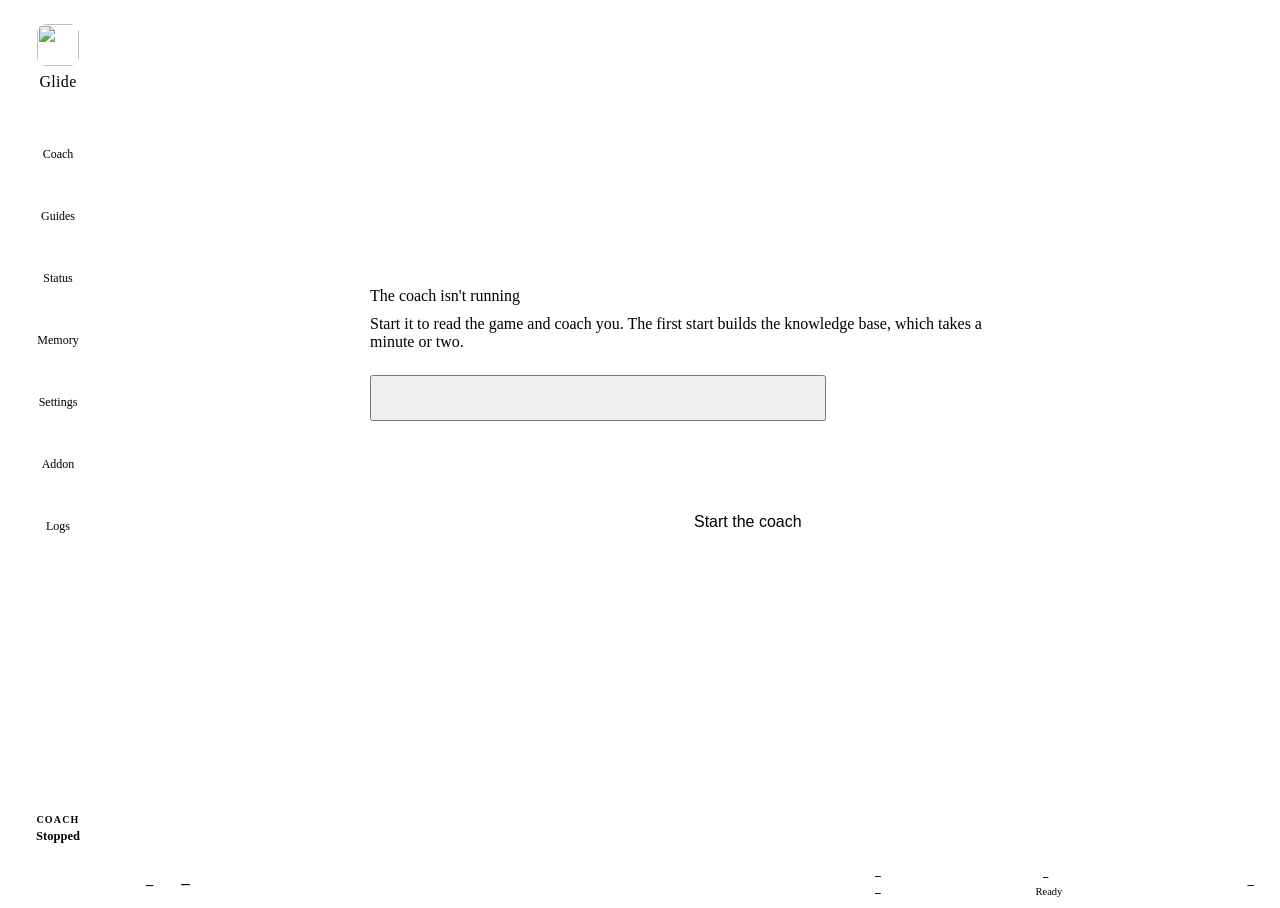
==== desktop/src/renderer/index.html @ b43af73c "Compact statusbar controls and prevent loading overlap - Unify provider labels across model routes, " ====
<!doctype html>
<html lang="en" data-date-native>
<head>
<meta charset="utf-8">
<meta http-equiv="Content-Security-Policy"
      content="default-src 'self'; script-src 'self'; style-src 'self' 'unsafe-inline'; font-src 'self'; img-src 'self' data: glide: http://127.0.0.1:*; connect-src 'self' http://127.0.0.1:*; frame-src http://127.0.0.1:*; media-src blob:">
<title>Glide</title>
<link rel="stylesheet" href="glide.css">
<link rel="stylesheet" href="app.css">
</head>
<body>
<!--ICONS-->
<nav id="rail" aria-label="Glide">
  <div class="brand"><img id="brand-icon" src="icon.png" alt="" width="40" height="40"><span>Glide</span></div>
  <button data-page="coach" class="on"><svg class="icon"><use href="#i-gauge"/></svg><span>Coach</span></button>
  <button data-page="guides"><svg class="icon"><use href="#i-map"/></svg><span>Guides</span></button>
  <button data-page="status"><svg class="icon"><use href="#i-circle-alert"/></svg><span>Status</span><b class="badge" id="status-badge" hidden></b></button>
  <button data-page="memory"><svg class="icon"><use href="#i-brain"/></svg><span>Memory</span></button>
  <button data-page="settings"><svg class="icon"><use href="#i-settings"/></svg><span>Settings</span></button>
  <button data-page="addon"><svg class="icon"><use href="#i-puzzle"/></svg><span>Addon</span></button>
  <button data-page="logs"><svg class="icon"><use href="#i-scroll-text"/></svg><span>Logs</span></button>
  <div class="grow"></div>
  <div class="engine" id="engine">
    <span class="eng-cap">Coach</span>
    <div class="eng-state"><span id="eng-state">Stopped</span></div>
    <div class="eng-btns">
      <button id="eng-start" title="Start the coach" aria-label="Start the coach"><svg class="icon"><use href="#i-play"/></svg></button>
      <button id="eng-stop" title="Stop the coach" aria-label="Stop the coach"><svg class="icon"><use href="#i-square"/></svg></button>
      <button id="eng-restart" title="Restart the coach (applies saved settings)" aria-label="Restart the coach"><svg class="icon"><use href="#i-rotate-cw"/></svg></button>
    </div>
    <button id="app-ver" class="ver" title="What's new in Glide"></button>
  </div>
</nav>

<main>
  <section id="page-coach" class="page on">
    <iframe id="dash" title="Coach console" allow="autoplay"></iframe>
    <div id="dash-empty" class="empty-state">
      <h1 id="empty-title">The coach isn't running</h1>
      <p id="empty-text">Start it to read the game and coach you. The first start builds the knowledge base, which takes a minute or two.</p>
      <button id="empty-start" class="btn primary big"><svg class="icon"><use href="#i-play"/></svg>Start the coach</button>
      <pre id="empty-log" class="log mini" aria-label="Recent log"></pre>
    </div>
  </section>

  <section id="page-status" class="page">
    <header class="pagehead">
      <div><h1>Status</h1><p id="status-sum" class="lede">Checking…</p></div>
      <div class="grow"></div>
      <button id="reread" class="btn primary"><svg class="icon"><use href="#i-refresh-cw"/></svg>Re-read game data</button>
      <button id="reread-force" class="btn" title="Re-extract maps and rebuild both databases even if they look current">Rebuild everything</button>
    </header>
    <div class="status-body">
      <div id="status-plate"></div>
      <div id="refresh-card" class="refresh" hidden></div>
      <div id="checks"></div>
      <p class="fine">Re-reading takes the map images, zone borders and flight paths from your WoW install, merges your new recordings into the quest database, and rebuilds the knowledge base. The coach keeps running meanwhile and switches over when it's done.</p>
    </div>
  </section>

  <section id="page-memory" class="page">
    <header class="pagehead">
      <div><h1>Memory</h1><p class="lede">What the coach has learned about you and keeps between sessions. It's stored on this PC, outside the app, so it survives updates and reinstalls.</p></div>
      <label class="set-search"><svg class="icon" aria-hidden="true"><use href="#i-search"/></svg><input type="search" id="mem-search" placeholder="Search memories" aria-label="Search memories" autocomplete="off" spellcheck="false"><kbd>Ctrl+F</kbd></label>
      <div class="grow"></div>
      <label class="switch" title="Every so often the coach reviews your recent questions and feedback and updates its notes"><input type="checkbox" id="mem-learning"><span class="track"></span><span class="state">Learn from our sessions</span></label>
      <button id="mem-reflect" class="btn"><svg class="icon"><use href="#i-sparkles"/></svg>Reflect now</button>
    </header>
    <div class="memory-body">
      <form id="mem-add" class="mem-add">
        <input id="mem-text" class="grow" placeholder="Tell the coach something to remember, like: I prefer short callouts" aria-label="Something to remember" autocomplete="off">
        <select id="mem-kind" aria-label="Kind"><option value="">Kind: automatic</option><option value="preference">Preference</option><option value="request">Standing request</option><option value="goal">Goal</option><option value="feedback">Correction</option><option value="fact">About me</option></select>
        <button class="btn primary" type="submit"><svg class="icon"><use href="#i-plus"/></svg>Remember</button>
      </form>
      <div id="mem-notes"></div>
      <div id="mem-chars"></div>
      <div class="sgroup reminders-block">
        <h2>Reminders</h2>
        <p>Things to do later: the coach says each one when its moment comes (near a vendor, in a place, at a level, after some minutes). Say "remind me to…" while playing, or add one here.</p>
        <div class="fields" id="rem-list"></div>
        <form id="rem-add" class="mem-add"><input id="rem-text" class="grow" placeholder="Remind me to buy 20 Ice Cold Milk" aria-label="New reminder" autocomplete="off"><button class="btn" type="submit"><svg class="icon"><use href="#i-bell"/></svg>Add reminder</button></form>
      </div>
    </div>
  </section>

  <section id="page-settings" class="page">
    <header class="pagehead">
      <div><h1>Settings</h1><p class="lede">Changes marked <svg class="icon inline" aria-label="restart"><use href="#i-rotate-cw"/></svg> apply when the coach restarts.</p></div>
      <label class="set-search"><svg class="icon" aria-hidden="true"><use href="#i-search"/></svg><input type="search" id="set-search" placeholder="Search all settings" aria-label="Search all settings" autocomplete="off" spellcheck="false"><kbd id="set-search-key">Ctrl+F</kbd></label>
      <div class="grow"></div>
      <span id="set-dirty" class="dirty"></span>
      <button id="set-revert" class="btn ghost">Revert</button>
      <button id="set-save" class="btn">Save</button>
      <button id="set-save-restart" class="btn primary">Save and restart coach</button>
    </header>
    <div class="settings">
      <aside id="set-tabs" aria-label="Settings sections"></aside>
      <div id="set-body"></div>
    </div>
  </section>

  <section id="page-addon" class="page">
    <header class="pagehead"><div><h1>Addon and game</h1><p class="lede">Where WoW is installed, and the Glide addon that sends the game to the coach.</p></div></header>
    <div class="addon-body">
      <div class="addon-hero" id="addon-hero"></div>
      <div class="block">
        <h2>World of Warcraft folder</h2>
        <p class="help">The client folder for the version you play, such as <code>…\World of Warcraft\_classic_beta_</code>. The addon goes in its <code>Interface\AddOns</code>; the coach reads your recordings from <code>WTF</code> and the quest cache from <code>Cache\WDB</code>.</p>
        <div class="row"><input id="wow-dir" class="grow" spellcheck="false" placeholder="Not set" aria-label="WoW folder">
          <button id="wow-browse" class="btn"><svg class="icon"><use href="#i-folder-open"/></svg>Browse</button><button id="wow-detect" class="btn"><svg class="icon"><use href="#i-search"/></svg>Find it</button></div>
        <div id="wow-found" class="found"></div>
        <div id="wow-msg" class="note-line"></div>
      </div>
      <div class="block">
        <h2>Glide addon</h2>
        <dl class="facts" id="addon-table"></dl>
        <div class="row"><button id="addon-install" class="btn primary"><svg class="icon"><use href="#i-download"/></svg>Install addon</button>
          <button id="addon-open" class="btn"><svg class="icon"><use href="#i-folder-open"/></svg>Open AddOns folder</button></div>
        <div id="addon-msg" class="note-line"></div>
        <p class="help">After installing or updating, restart WoW completely; /reload doesn't load new addon files. Your addon settings and recordings are kept: they live in WTF\…\SavedVariables.</p>
      </div>
      <div class="block">
        <h2>Add a RestedXP guide</h2>
        <p class="help">Choose the guide file you downloaded from RestedXP, or paste its string, and you don't have to stop playing to import it. Glide decrypts it now: the coach learns the route right away, and at your next login the Glide addon loads the decrypted guides into RestedXP, so you never open its import window. It works for the Battle.net account that plays RestedXP on this PC.</p>
        <textarea id="rxp-string" rows="4" spellcheck="false" autocomplete="off" placeholder="Paste your RestedXP guide string, or drop the downloaded file here" aria-label="RestedXP guide string"></textarea>
        <div class="row"><button id="rxp-file" class="btn primary"><svg class="icon"><use href="#i-folder-open"/></svg>Choose file</button>
          <button id="rxp-add" class="btn"><svg class="icon"><use href="#i-plus"/></svg>Add pasted string</button>
          <input id="rxp-file-input" type="file" hidden></div>
        <div id="rxp-msg" class="note-line" aria-live="polite"></div>
        <ul id="rxp-list" class="rxp-list"></ul>
      </div>
    </div>
  </section>

  <section id="page-guides" class="page">
    <h1 class="sr-only">Guides</h1>
    <div class="rxpb-toolbar" role="toolbar" aria-label="Guide and character">
      <select id="rxpb-group" aria-label="Guide group"></select>
      <select id="rxpb-guide" aria-label="Guide"></select>
      <input id="rxpb-search" type="search" placeholder="Filter guides…" aria-label="Filter guides" spellcheck="false">
      <div class="rxpb-char">
        <button type="button" class="rxpb-chip" id="rxpb-char-btn" aria-haspopup="dialog" aria-expanded="false" aria-controls="rxpb-char-pop"
          title="Whose steps to show: RestedXP's own step numbers when one race and class are picked"><span>Character</span> <b id="rxpb-char-label">Everyone</b></button>
        <div class="rxpb-pop" id="rxpb-char-pop" role="dialog" aria-label="Character and RestedXP settings" hidden>
          <div class="rxpb-pop-row">
            <select id="rxpb-race" aria-label="Race filter">
              <option value="">All Races</option>
              <optgroup label="Alliance">
                <option value="Human">Human</option>
                <option value="Dwarf">Dwarf</option>
                <option value="NightElf">Night Elf</option>
                <option value="Gnome">Gnome</option>
                <option value="Skyborne@Alliance">Skyborne</option>
              </optgroup>
              <optgroup label="Horde">
                <option value="Orc">Orc</option>
                <option value="Undead">Undead</option>
                <option value="Tauren">Tauren</option>
                <option value="Troll">Troll</option>
                <option value="Skyborne@Horde">Skyborne</option>
              </optgroup>
            </select>
            <select id="rxpb-class" aria-label="Class filter">
              <option value="">All Classes</option>
              <option value="WARRIOR">Warrior</option>
              <option value="PALADIN">Paladin</option>
              <option value="HUNTER">Hunter</option>
              <option value="ROGUE">Rogue</option>
              <option value="PRIEST">Priest</option>
              <option value="SHAMAN">Shaman</option>
              <option value="MAGE">Mage</option>
              <option value="WARLOCK">Warlock</option>
              <option value="DRUID">Druid</option>
            </select>
          </div>
          <label class="rxpb-chk-pill"><input type="checkbox" id="rxpb-ssf" checked><span>Solo self-found</span></label>
          <label class="rxpb-chk-pill"><input type="checkbox" id="rxpb-grp" checked><span>Group quests</span></label>
          <label class="rxpb-chk-pill"><input type="checkbox" id="rxpb-hc"><span>Hardcore</span></label>
          <label class="rxpb-chk-pill" title="Also list other characters' steps, dimmed and unnumbered"><input type="checkbox" id="rxpb-allcond"><span>Show all &lt;&lt;</span></label>
          <p class="rxpb-pop-note" id="rxpb-char-note"></p>
        </div>
      </div>
      <span class="grow"></span>
      <label class="rxpb-chk-pill" title="Keep the current step in the middle of the map"><input type="checkbox" id="rxpb-follow"><span>Follow step</span></label>
      <label class="rxpb-chk-pill" title="Show the pins of the steps before the current one"><input type="checkbox" id="rxpb-showdone"><span>Done steps</span></label>
      <label class="rxpb-chk-pill" title="Walk reads each step aloud, and the way to the next, with the coach's voice (Settings &gt; Voice), and goes on when it has finished"><input type="checkbox" id="rxpb-narrate"><span>Narrate</span></label>
    </div>
    <div class="empty-state rxpb-empty-page" id="rxpb-empty" hidden>
      <h1>No guides yet</h1>
      <p>RestedXP's free guides show here once RestedXP is installed in your WoW folder, and guides you buy show once you add them on the Addon page.</p>
      <button id="rxpb-to-addon" class="btn primary big"><svg class="icon"><use href="#i-puzzle"/></svg>Go to the Addon page</button>
    </div>
    <div class="rxpb-workspace" id="rxpb-block">
      <div class="rxpb-map-col">
        <div class="rxpb-zones" id="rxpb-zones" role="tablist" aria-label="Guide zones"></div>
        <div class="rxpb-map-box">
          <div class="rxpb-map-stage" id="rxpb-map-stage">
            <div class="rxpb-map-layer" id="rxpb-map-layer">
              <img id="rxpb-map-img" alt="" draggable="false">
              <svg id="rxpb-map-svg" viewBox="0 0 1002 668" preserveAspectRatio="none"></svg>
            </div>
            <div class="rxpb-arrow-hud" id="rxpb-arrow-hud" hidden></div>
            <div class="rxpb-map-tools" role="toolbar" aria-label="Map view">
              <button type="button" class="rxpb-mt" id="rxpb-zoom-in" title="Zoom in (scroll wheel, +)" aria-label="Zoom in">+</button>
              <button type="button" class="rxpb-mt" id="rxpb-zoom-out" title="Zoom out (scroll wheel, -)" aria-label="Zoom out">&minus;</button>
              <button type="button" class="rxpb-mt" id="rxpb-zoom-reset" title="Whole zone (double-click the map, 0)" aria-label="Show the whole zone">&#x2922;</button>
            </div>
            <div class="rxpb-hovercard" id="rxpb-hovercard" role="tooltip" hidden></div>
            <div class="rxpb-inspector" id="rxpb-inspector" hidden></div>
          </div>
        </div>
        <div class="rxpb-timeline">
          <button type="button" id="rxpb-prev" class="btn rxpb-tl-btn" title="Previous step (Left)" aria-label="Previous step">◀</button>
          <button type="button" id="rxpb-play" class="btn primary rxpb-tl-play" title="Walk the route (Space)"><svg class="icon" aria-hidden="true"><use href="#i-play"/></svg> Walk</button>
          <button type="button" id="rxpb-next" class="btn rxpb-tl-btn" title="Next step (Right)" aria-label="Next step">▶</button>
          <select id="rxpb-speed" aria-label="Walkthrough speed" title="Walkthrough speed">
            <option value="2200">0.75×</option>
            <option value="1500" selected>1×</option>
            <option value="850">2×</option>
            <option value="450">4×</option>
          </select>
          <div class="rxpb-scrub-wrap">
            <div class="rxpb-tl-ticks" id="rxpb-tl-ticks" aria-label="Accepts, turn-ins, objectives, flights, hearths, deathskips, zone changes and dangerous stretches along the route"></div>
            <div class="rxpb-tl-bubble" id="rxpb-tl-bubble" aria-live="polite" hidden></div>
            <input type="range" id="rxpb-scrub" min="0" max="0" value="0" aria-label="Step timeline">
          </div>
          <span class="rxpb-tl-pos" id="rxpb-tl-pos" aria-live="polite">Step 1</span>
          <span class="rxpb-tl-eta" id="rxpb-tl-eta" hidden></span>
          <button type="button" id="rxpb-live" class="btn rxpb-live" hidden></button>
        </div>
      </div>

      <div class="rxpb-window" aria-label="RestedXP guide window">
        <header class="rxpb-win-hdr">
          <div class="rxpb-win-titles">
            <span class="rxpb-win-sub" id="rxpb-win-sub">RestedXP</span>
            <b class="rxpb-win-title" id="rxpb-win-title">Select a guide</b>
          </div>
          <input id="rxpb-step-search" type="search" placeholder="Search steps…" aria-label="Search steps, quests, NPCs" spellcheck="false">
          <button type="button" class="btn rxpb-next-guide" id="rxpb-next-guide" hidden></button>
        </header>
        <div class="rxpb-prep" id="rxpb-prep" role="region" aria-label="Before you start: what to buy and take from the bank" hidden></div>
        <div class="rxpb-chainbar" id="rxpb-chainbar" role="region" aria-label="Quest chain" aria-live="polite" hidden></div>
        <ol class="rxpb-step-list" id="rxpb-step-list" role="listbox" aria-label="Guide steps"></ol>
      </div>
    </div>
  </section>

  <section id="page-whatsnew" class="page">
    <header class="pagehead">
      <div><h1>What's new</h1><p class="lede" id="wn-lede"></p></div>
      <div class="grow"></div>
      <span id="wn-upd" class="dirty"></span>
      <button id="wn-check" class="btn">Check for updates</button>
    </header>
    <div id="wn-list" class="wn-list"></div>
  </section>
  <section id="page-logs" class="page">
    <header class="pagehead"><div><h1>Logs</h1><p class="lede">What the coach and its background jobs are doing.</p></div><div class="grow"></div>
      <input id="log-filter" placeholder="Filter text or model" spellcheck="false" aria-label="Filter log text or attribution">
      <label class="switch"><input type="checkbox" id="log-follow" checked><span class="track"></span><span class="state">Follow</span></label>
      <button id="log-copy" class="btn"><svg class="icon"><use href="#i-copy"/></svg>Copy</button>
      <button id="log-folder" class="btn"><svg class="icon"><use href="#i-folder-open"/></svg>Session logs</button>
      <button id="log-files" class="btn" title="This log on disk, a file per day (the last 7 days)"><svg class="icon"><use href="#i-scroll-text"/></svg>Log files</button></header>
    <div class="log-legend" aria-label="Log attribution legend">
      <span><span class="log-category log-ai">AI</span>AI model</span>
      <span><span class="log-category log-stt">STT</span>Speech-to-text</span>
      <span><span class="log-category log-tts">TTS</span>Text-to-speech</span>
      <span class="log-legend-help">Hover a badge for model and operation details.</span>
    </div>
    <div id="log" class="log" aria-label="Engine and application log"></div>
  </section>
  <footer id="sessionbar" aria-label="This session">
    <div class="sb-item" data-sb="time" data-prio="3" title="Session length" aria-label="Session length"><svg class="icon" aria-hidden="true"><use href="#i-clock"/></svg><b id="sb-time" class="figure">–</b><span class="sb-l">session</span></div>
    <div class="sb-item cost" data-sb="cost" data-prio="1" title="AI cost this session" aria-label="AI cost this session"><svg class="icon" aria-hidden="true"><use href="#i-coins"/></svg><b id="sb-cost" class="figure">–</b><span class="sb-l">AI cost</span></div>
    <div class="sb-item" data-sb="calls" data-prio="6" title="AI calls this session" aria-label="AI calls this session"><svg class="icon" aria-hidden="true"><use href="#i-message-square"/></svg><b id="sb-calls" class="figure">–</b><span class="sb-l">calls</span></div>
    <div class="sb-item" data-sb="cache" data-prio="7" title="Prompt cache hits: the share of input read from cache, at a tenth of the price" aria-label="Prompt cache hits"><svg class="icon" aria-hidden="true"><use href="#i-zap"/></svg><b id="sb-cache" class="figure">–</b><span class="sb-l">cached</span></div>
    <div class="sb-task" data-sb="task" id="sb-task" hidden role="status" aria-live="polite">
      <svg class="icon sb-task-ic" aria-hidden="true"><use href="#i-refresh-cw"/></svg>
      <span class="sb-task-label" id="sb-task-label"></span>
      <div class="sb-bar" id="sb-bar"><i id="sb-fill"></i></div>
      <span class="sb-task-meta" id="sb-task-meta"></span>
      <span class="sb-res" id="sb-res" title="CPU and memory used by Glide: the app, the coach and the jobs it runs"></span>
    </div>
    <button class="sb-update" data-sb="update" id="sb-update" type="button" hidden><svg class="icon" aria-hidden="true"><use href="#i-download"/></svg><span id="sb-update-l">Restart to update</span></button>
    <div class="grow" data-sb="grow"></div>
    <div class="sb-models-stack" data-sb="models" data-prio="4" id="sb-models">
      <button class="sb-stack-row" id="sb-fast-btn" type="button" title="Fast role: callouts, quest briefings and translation. Click to open Fast model settings">
        <svg class="icon" id="sb-fast-ic" aria-hidden="true"><use href="#i-mic"/></svg><b id="sb-fast">–</b><span class="sb-provider" id="sb-fast-provider" hidden></span><span class="sb-effort" id="sb-fast-eff" hidden></span><span class="sb-idle" id="sb-idle">not in use</span>
      </button>
      <button class="sb-stack-row" id="sb-deep-btn" type="button" data-prio="5" title="Deep role: typed questions and pace reviews. Click to open Deep model settings">
        <svg class="icon" id="sb-deep-ic" aria-hidden="true"><use href="#i-keyboard"/></svg><b id="sb-deep">–</b><span class="sb-provider" id="sb-deep-provider" hidden></span><span class="sb-effort" id="sb-deep-eff" hidden></span>
      </button>
    </div>
    <button class="sb-model sb-item sb-stt" data-sb="stt" data-prio="7" id="sb-listen-wrap" type="button" title="Speech-to-text for push-to-talk. Click to open Push-to-talk settings">
      <svg class="icon" aria-hidden="true"><use href="#i-ear"/></svg><span class="sb-stt-label"><b id="sb-listen">–</b><span id="sb-listen-model" hidden></span></span>
    </button>
    <button class="sb-tts" data-sb="tts" data-prio="3" id="sb-speak-wrap" type="button" title="Coach voice. Click to open Voice settings">
      <span class="sb-tts-top"><svg class="icon" aria-hidden="true"><use href="#i-audio-lines"/></svg><b id="sb-speak">–</b></span>
      <span class="sb-tts-sub"><i class="sb-tts-dot" id="sb-speak-dot" aria-hidden="true"></i><span id="sb-speak-state">Ready</span></span>
    </button>
    <button class="sb-model sb-item sb-translation" data-sb="translation" data-prio="2" id="sb-translation" type="button" hidden><svg class="icon" aria-hidden="true"><use href="#i-globe"/></svg><b id="sb-translation-label"></b></button>
    <div class="sb-ptt" data-sb="ptt" id="sb-ptt" hidden role="status" aria-live="polite"><i aria-hidden="true"></i><span id="sb-ptt-l">Listening</span></div>
    <div class="sb-vol" data-sb="mute" id="sb-vol-wrap">
      <button class="sb-mute" id="sb-mute" type="button" aria-pressed="false" title="Mute the narrator (Ctrl+Alt+M)" aria-label="Mute the narrator"><svg class="icon" aria-hidden="true"><use href="#i-volume-2"/></svg></button>
      <div class="sb-vol-pop" id="sb-vol-pop" role="group" aria-label="Narrator volume"><b id="sb-vol-v">100%</b><input type="range" id="sb-vol" min="0" max="1" step="0.05" value="1" aria-label="Narrator volume" aria-orientation="vertical"></div>
    </div>
    <div class="sb-item sb-mode" data-sb="mode" data-prio="2" id="sb-mode-wrap" title="Coach"><svg class="icon" id="sb-mode-ic" aria-hidden="true"><use href="#i-bot"/></svg><b id="sb-mode">–</b></div>
  </footer>
</main>
<section id="setup" class="setup" hidden aria-labelledby="su-title">
  <aside class="su-side">
    <div class="brand"><img src="icon.png" alt="" width="40" height="40"><span>Glide</span></div>
    <p class="su-cap">Setting up</p>
    <ol id="su-steps" class="su-list"></ol>
    <div class="grow"></div>
    <button id="su-skip" class="btn ghost" type="button">Skip setup</button>
  </aside>
  <div class="su-main">
    <div id="su-body" class="su-body"></div>
    <footer class="su-foot">
      <button id="su-back" class="btn ghost big" type="button">Back</button>
      <span id="su-hint" class="grow" role="status" aria-live="polite"></span>
      <button id="su-next" class="btn primary big" type="button">Continue</button>
    </footer>
  </div>
</section>
<div id="toast" aria-live="polite"></div>
<script src="date-time-display.js"></script>
<script type="module" src="app.js"></script>
</body>
</html>
---- desktop/src/renderer/app.css ----
/* The desktop shell: a dark icon rail and pages on the night ground, in the dashboard's HUD language (tooltip panels,
   quest-gold titles, one parchment leaf per page for the current thing). Tokens come from glide.css. */
html, body { height: 100%; }
body { display: flex; overflow: hidden; }
.grow { flex: 1; }
code { font-family: "Cascadia Mono", Consolas, monospace; font-size: 13px; background: var(--night-deep); box-shadow: 0 0 0 1px var(--edge-soft); padding: 1px 6px; border-radius: 4px; }
.icon.inline { width: 14px; height: 14px; vertical-align: -2px; }

/* the two recurring surfaces: a tooltip panel, and the parchment leaf for the one current thing on a page */
.checks, .sgroup .fields, .block, #checks, #mem-notes, #mem-chars, .wn-card {
  background: linear-gradient(180deg, var(--tip-2), var(--tip) 90px); box-shadow: var(--tip-shadow); border-radius: var(--radius-l);
}
.status-plate, .refresh, .addon-hero {
  border-radius: 4px; color: var(--sepia); background: radial-gradient(120% 95% at 50% 30%, var(--leaf) 55%, var(--leaf-2) 100%);
  box-shadow: 0 0 0 1px var(--leaf-edge), 0 0 0 4px #15130f, 0 0 0 5px var(--gold-dim), 0 18px 40px rgba(0, 0, 0, 0.5);
}

/* ---- rail -------------------------------------------------------------------------------------------------- */
#rail { width: 84px; flex: none; display: flex; flex-direction: column; align-items: stretch; gap: 2px; padding: 16px 8px 12px; background: var(--night-deep); border-right: 1px solid var(--edge-soft); }
.brand { display: flex; flex-direction: column; align-items: center; gap: 7px; margin-bottom: 18px; color: var(--gold); font: 400 14px var(--f-title); letter-spacing: 0.02em; }
.brand img { width: 42px; height: 42px; border-radius: 9px; display: block; box-shadow: 0 0 0 1px var(--gold-line), 0 4px 14px rgba(0, 0, 0, 0.6); }
#rail > button[data-page] {
  position: relative; display: flex; flex-direction: column; align-items: center; gap: 5px;
  padding: 10px 2px 9px; border: 0; border-radius: var(--radius-m); background: transparent; color: var(--ink-3);
  font: inherit; font-size: 12px; font-weight: 500; cursor: pointer;
  transition: background-color 0.15s var(--ease-out), color 0.15s var(--ease-out);
}
#rail > button[data-page] .icon { width: 21px; height: 21px; }
#rail > button[data-page]:hover { color: var(--ink); background: var(--tip); }
#rail > button[data-page].on { color: var(--gold); background: var(--gold-wash); }
.badge { position: absolute; top: 4px; right: 10px; min-width: 19px; height: 19px; padding: 0 5px; border-radius: 10px; background: var(--gold); color: var(--on-gold); font-size: 11.5px; font-weight: 700; line-height: 19px; box-shadow: 0 0 0 2px var(--night-deep); }
.badge.error { background: var(--behind); color: #fff; }
.badge[hidden] { display: none; }

/* the coach card at the foot of the rail: what the coach is doing, the actions that apply now (the others are
   hidden), and the version number (What's new) as its last row */
.engine { display: flex; flex-direction: column; border-radius: var(--radius-m); background: var(--tip); box-shadow: 0 0 0 1px var(--edge-soft); overflow: hidden; }
.eng-cap { padding: 9px 4px 0; font-size: 10px; font-weight: 600; letter-spacing: 0.12em; text-transform: uppercase; color: var(--ink-3); text-align: center; }
/* the state word glows in its colour: green running, yellow on the way (starting, building, stopping), red stopped */
.eng-state { --st: var(--behind); padding: 4px 4px 10px; color: var(--st); font-size: 12.5px; font-weight: 650; text-align: center; line-height: 1.15;
  text-shadow: 0 0 6px color-mix(in srgb, var(--st) 55%, transparent), 0 0 14px color-mix(in srgb, var(--st) 30%, transparent); }
.engine.running .eng-state { --st: var(--ahead); }
.engine.starting .eng-state, .engine.building .eng-state, .engine.stopping .eng-state { --st: var(--warn); }
.eng-btns { display: flex; border-top: 1px solid var(--edge-soft); }
.eng-btns button { flex: 1; height: 30px; display: grid; place-items: center; border: 0; background: transparent; color: var(--ink-2); cursor: pointer; }
.eng-btns button:disabled { display: none; }
.eng-btns button:not(:disabled) ~ button:not(:disabled) { border-left: 1px solid var(--edge-soft); }
.eng-btns button:hover { background: var(--tip-2); color: var(--gold); }
.eng-btns .icon { width: 15px; height: 15px; }
.ver { border: 0; border-top: 1px solid var(--edge-soft); background: var(--night-deep); color: var(--ink-3); font: inherit; font-size: 11.5px; font-variant-numeric: tabular-nums; cursor: pointer; padding: 6px 4px 7px; }
.ver:hover { color: var(--gold); background: var(--tip-2); }

/* ---- pages --------------------------------------------------------------------------------------------------- */
main { flex: 1; min-width: 0; position: relative; display: block; }
.page { display: none; position: absolute; inset: 0 0 48px; flex-direction: column; overflow: auto; }
.page.on { display: flex; }
.pagehead { position: sticky; top: 0; z-index: 3; display: flex; align-items: center; gap: 10px; flex-wrap: wrap; padding: 22px 32px 18px; background: rgba(12, 13, 18, 0.94); backdrop-filter: blur(8px); border-bottom: 1px solid var(--edge-soft); }
.pagehead h1 { margin: 0; font: 400 28px/1.15 var(--f-title); color: var(--gold); }
.lede { margin: 4px 0 0; color: var(--ink-2); font-size: 14px; max-width: 70ch; }
.help { margin: 0; color: var(--ink-2); font-size: 14px; max-width: 75ch; }
.fine { color: var(--ink-3); font-size: 13px; max-width: 75ch; margin: 24px 0 0; }
.row { display: flex; gap: 8px; align-items: center; flex-wrap: wrap; }
.note-line { font-size: 14px; min-height: 20px; }
.ok { color: var(--ahead); } .warn { color: var(--warn); } .bad { color: var(--behind); } .dim { color: var(--ink-3); }

/* coach */
#page-coach { overflow: hidden; }
#dash { flex: 1; border: 0; width: 100%; height: 100%; background: var(--night); display: none; }
#dash.on { display: block; }
.empty-state { margin: auto; width: min(640px, 90%); padding: 40px 0; }
.empty-state h1 { margin: 0 0 10px; font: 400 36px/1.15 var(--f-title); color: var(--gold); }
.empty-state p { margin: 0 0 24px; color: var(--ink-2); font: 400 18px/1.55 var(--f-read); }
.btn.big { height: 46px; padding: 0 22px; font-size: 16px; }
.log { margin: 0; padding: 16px 32px 32px; font: 13px/1.6 "Cascadia Mono", Consolas, monospace; white-space: pre-wrap; word-break: break-word; flex: 1; color: var(--ink-2); }
.log .err { color: #ffb3ab; } .log .app { color: var(--gold); }
.log .ts { color: var(--ink-3); }
.log.mini { max-height: 260px; overflow: auto; margin-top: 26px; padding: 12px 14px; background: var(--night-deep); border-radius: var(--radius-m); box-shadow: inset 0 0 0 1px var(--edge-soft); }
#log-filter { width: 220px; }
.log-legend { display: flex; align-items: center; flex-wrap: wrap; gap: 8px 16px; padding: 10px 32px; border-bottom: 1px solid var(--edge-soft); color: var(--ink-2); font-size: 12px; }
.log-legend > span { display: inline-flex; align-items: center; gap: 6px; }
.log-legend .log-legend-help { color: var(--ink-3); }
.log-category { display: inline-block; padding: 0 5px; border: 1px solid currentColor; border-radius: 4px; font: 700 10px/17px "Cascadia Mono", Consolas, monospace; vertical-align: 1px; letter-spacing: 0.03em; background: var(--night-deep); }
button.log-category { cursor: help; }
.log-ai { color: #e1c477; }
.log-stt { color: #9bd6ee; }
.log-tts { color: #bdb0f3; }
.log-category:focus-visible { outline: 2px solid var(--ink); outline-offset: 3px; }

/* status */
.status-body { padding: 26px 32px 40px; max-width: 1100px; }
.group { margin-bottom: 26px; }
.group h2 { margin: 0 0 8px; font-size: 18px; color: var(--gold); }
.checks { padding: 0 16px; }
.check { display: grid; grid-template-columns: 30px minmax(0, 1fr) auto; gap: 14px; align-items: center; padding: 14px 0; border-top: 1px solid var(--edge-soft); }
.check:first-child { border-top: 0; }
.check .mark { width: 24px; height: 24px; border-radius: 50%; display: grid; place-items: center; border: 2px solid; }
.check .mark .icon { width: 14px; height: 14px; stroke-width: 3; }
.check.s-ok .mark { border-color: var(--ahead); background: var(--ahead); color: var(--night); }
.check.s-warn .mark { border-color: var(--warn); border-style: dashed; color: var(--warn); }
.check.s-error .mark { border-color: var(--behind); background: var(--behind); color: #fff; }
.check.s-info .mark { border-color: var(--ink-3); color: var(--ink-3); }
.check b { display: block; font-size: 16px; font-weight: 600; }
.check p { margin: 2px 0 0; color: var(--ink-2); font-size: 14px; }
.check.s-ok b { font-weight: 500; }
.refresh { padding: 20px 24px; margin: 5px 5px 30px; }
.refresh[hidden] { display: none; }
.refresh h2 { margin: 0 0 12px; font: 400 22px var(--f-title); color: #22160a; }
.stages { display: grid; grid-template-columns: repeat(3, 1fr); gap: 10px; }
.stage { padding: 10px 12px; border-radius: var(--radius-s); border: 2px solid rgba(87, 69, 46, 0.25); font-size: 14px; }
.stage b { display: block; font-size: 15px; }
.stage.now { border-color: var(--rubric); border-style: dashed; }
.stage.done { border-color: var(--ahead-leaf); }
.stage.failed { border-color: var(--behind-leaf); }
.stage span { color: var(--sepia-2); }

/* settings */
.settings { display: flex; flex: 1; min-height: 0; }
#set-tabs { width: 230px; flex: none; padding: 18px 12px; border-right: 1px solid var(--edge-soft); display: flex; flex-direction: column; gap: 2px; }
#set-tabs button { display: flex; align-items: center; gap: 10px; text-align: left; background: none; border: 0; color: var(--ink-2); padding: 9px 12px; border-radius: var(--radius-s); font: inherit; font-size: 15px; cursor: pointer; }
#set-tabs button .icon { width: 17px; height: 17px; color: var(--ink-3); }
#set-tabs button:hover { color: var(--ink); background: var(--tip); }
#set-tabs button.on { color: var(--gold); background: var(--gold-wash); box-shadow: inset 0 0 0 1px var(--gold-line); }
#set-tabs button.on .icon { color: var(--gold); }
#set-body { flex: 1; min-width: 0; padding: 8px 32px 48px; overflow: auto; container: settings-body / inline-size; }
.sgroup { --settings-inset: 20px; margin: 28px 0 0; max-width: 980px; }
.sgroup > h2 { margin: 0 0 4px; font-size: 20px; color: var(--gold); }
.sgroup > p { margin: 0 0 12px; color: var(--ink-2); font-size: 14px; max-width: 75ch; }
.sgroup .fields { padding: 0 var(--settings-inset); }
.field { display: grid; grid-template-columns: minmax(220px, 320px) minmax(0, 1fr); gap: 6px 24px; padding: 15px 0; border-top: 1px solid var(--edge-soft); align-items: start; }
.field:first-child { border-top: 0; }
.field .lab { font-size: 15px; font-weight: 550; }
.field .lab small { display: block; color: var(--ink-3); font-weight: 400; font-size: 13px; margin-top: 3px; line-height: 1.45; }
.field .ctl { display: flex; gap: 10px; align-items: center; flex-wrap: wrap; min-height: 36px; }
.field .ctl input[type="number"] { width: 120px; }
.field .ctl input[type="text"], .field .ctl select { min-width: 280px; }
.field .ctl input.wide { flex: 1; min-width: 300px; }
.field .ctl input[type="range"] { width: 260px; }
.field.changed .lab { color: var(--warn); }
.field.changed .lab::after { content: " (unsaved)"; font-weight: 400; font-size: 13px; color: var(--warn); }
.field .restart { color: var(--ink-3); display: inline-flex; }
.field .restart .icon { width: 14px; height: 14px; }
.reset { background: none; border: 0; color: var(--ink-3); cursor: pointer; font: inherit; font-size: 13px; text-decoration: underline; text-underline-offset: 3px; padding: 0; }
.reset:hover { color: var(--gold); }
.reset:disabled { opacity: 0.5; cursor: default; text-decoration: none; }
.settings-jump code { color: inherit; font-size: 12.5px; }
.key-missing, .mkey { color: var(--warn); font-size: 13px; }
.key-missing .reset, .mkey .reset { color: var(--gold); }
.key-missing .reset:hover, .mkey .reset:hover { color: var(--gold-hi); }
.mkey, .ctl-subnote, [data-field-key-note] { flex-basis: 100%; margin-top: 2px; }
[data-field-key-note][hidden] { display: none; }
.voice-setup-guide { flex-basis: 100%; margin-top: 4px; }
.jump-target { border-radius: var(--radius-l); box-shadow: 0 0 0 1.5px var(--gold), inset 0 0 0 999px var(--gold-wash); transition: box-shadow 0.35s var(--ease-out); }
.field.jump-target, .keyrow.jump-target { position: relative; z-index: 1; padding-inline: var(--settings-inset); margin-inline: calc(-1 * var(--settings-inset)); border-radius: 0; }
.fields > .jump-target:first-child { border-top-left-radius: var(--radius-l); border-top-right-radius: var(--radius-l); }
.fields > .jump-target:last-child { border-bottom-left-radius: var(--radius-l); border-bottom-right-radius: var(--radius-l); }
.rangeval { min-width: 48px; font-variant-numeric: tabular-nums; font-size: 17px; font-weight: 650; }
.voice-preview { display: grid; gap: 10px; width: 100%; min-width: 0; }
.voice-preview-controls { display: flex; align-items: center; flex-wrap: wrap; gap: 8px; }
.field .voice-preview-controls select { min-width: 0; width: 190px; max-width: 100%; }
.voice-preview-controls .btn { flex: 0 0 auto; width: auto; white-space: nowrap; }
.voice-preview-control { display: grid; gap: 6px; min-width: 0; }
.voice-preview-control[hidden] { display: none; }
#sv-sample { margin: 0; min-width: 0; width: 100%; min-height: 64px; resize: vertical; }
.voice-process { border-top: 1px solid var(--edge-soft); margin-top: 12px; padding-top: 12px; }
.voice-process .field[hidden] { display: none; }
.voice-process > h3 { font-size: 15px; margin: 0 0 4px; }
.voice-process > p { color: var(--ink-3); font-size: 13px; margin: 0 0 8px; }
.voice-text { white-space: pre-wrap; overflow-wrap: anywhere; }
.voice-last { display: grid; gap: 12px; width: 100%; min-width: 0; max-width: 100%; overflow-wrap: anywhere; }
.voice-last-entry { display: grid; gap: 6px; min-width: 0; }
.voice-last-entry + .voice-last-entry { border-top: 1px solid var(--edge-soft); padding-top: 12px; }
.voice-line-heading { display: flex; align-items: flex-start; gap: 8px; min-width: 0; }
.voice-line-heading .voice-line-attribution { flex: 1; min-width: 0; }
.voice-line-heading .voice-replay { flex: 0 0 32px; width: 32px; height: 32px; padding: 6px; }
.voice-replay:focus-visible { outline: 2px solid var(--gold); outline-offset: 2px; }
#sv-markup-evidence, #sv-markup-budget-help { flex-basis: 100%; min-width: 0; overflow-wrap: anywhere; }
#sv-markup-features { display: grid; gap: 8px; flex-basis: 100%; }
#sv-markup-features label { display: flex; align-items: center; gap: 8px; }
#sv-markup-features input { flex: none; width: 14px; height: 14px; min-height: 0; margin: 0; padding: 0; accent-color: var(--gold); }
.voice-evidence { flex-basis: 100%; min-width: 0; }
.voice-evidence dl { margin: 12px 0; font-size: 13px; }
.voice-evidence dt { color: var(--ink); font-weight: 550; margin-top: 12px; }
.voice-evidence dd { margin: 4px 0 0; color: var(--ink-2); line-height: 1.5; }
#sv-markup-identity { display: block; overflow-wrap: anywhere; user-select: text; }
#sv-sample-error { color: var(--red, #f28b82); margin: 0; overflow-wrap: anywhere; }
#sv-sample-error:empty { display: none; }
#sv-sample-example { min-width: 0; max-width: 100%; }
[data-special="voices"] { container: voice-settings / inline-size; }
@container voice-settings (max-width: 700px) {
  .field { grid-template-columns: minmax(0, 1fr); gap: 8px; }
  .field .ctl { min-width: 0; }
  .field .ctl select, .field .ctl input[type="text"] { min-width: 0; max-width: 100%; width: 100%; }
}
/* On-demand language-provider help: native popover handles Escape, outside click and focus return. */
.field .ctl.language-tool { flex-direction: column; align-items: flex-start; }
.language-help-trigger { display: inline-flex; align-items: center; justify-content: center; width: 16px; height: 16px; margin-left: 5px; padding: 0; vertical-align: super; border: 1px solid var(--edge); border-radius: 50%; background: transparent; color: var(--ink-3); font: 600 11px Georgia, serif; cursor: pointer; }
.language-help-trigger:hover { color: var(--ink); border-color: var(--gold); }
.language-help-trigger:focus-visible { outline: 2px solid var(--gold); outline-offset: 3px; }
.language-help-popup { width: min(640px, calc(100vw - 48px)); max-height: 75vh; overflow: auto; padding: 20px; color: var(--ink); background: var(--tip); border: 1px solid var(--edge); border-radius: var(--radius-l); box-shadow: var(--tip-shadow); }
.language-help-popup header { display: flex; align-items: center; justify-content: space-between; gap: 16px; }
.language-help-popup h3 { margin: 0; color: var(--gold); }
.language-help-popup dt { margin-top: 14px; font-weight: 600; }
.language-help-popup dd { margin: 4px 0 0; color: var(--ink-2); font-size: 14px; line-height: 1.5; }
.thinking-help-term { anchor-name: --thinking-help; text-decoration-style: dotted; cursor: help; }
.thinking-help-popup { position: fixed; position-anchor: --thinking-help; position-area: bottom span-right; position-try-fallbacks: flip-block, flip-inline, flip-block flip-inline; inset: auto; margin: 6px; width: min(620px, calc(100vw - 32px)); max-height: 70vh; overflow: auto; padding: 16px; color: var(--ink); background: var(--tip); border: 1px solid var(--edge); border-radius: var(--radius-s); box-shadow: var(--tip-shadow); font-size: 13px; line-height: 1.45; }
.thinking-help-popup p { margin: 8px 0; color: var(--ink-2); }
.thinking-help-popup table { width: 100%; border-collapse: collapse; }
.thinking-help-popup th, .thinking-help-popup td { padding: 6px 8px; text-align: left; vertical-align: top; border-bottom: 1px solid var(--edge-soft); }
.thinking-help-popup th { color: var(--gold); }
[data-thinking-selection] { flex-basis: 100%; min-width: 0; overflow-wrap: anywhere; color: var(--ink-2); font-size: 13px; line-height: 1.5; }
[data-thinking-selection] span { display: block; }
@container settings-body (max-width: 700px) {
  .field[data-key="companion.llm.tune_thinking"] { grid-template-columns: minmax(0, 1fr); }
}
.dirty { color: var(--warn); font-size: 14px; font-weight: 600; }

.sgroup > h2 { display: flex; align-items: baseline; justify-content: space-between; gap: 16px; }
.key-count { flex: none; font: 600 12.5px var(--f-ui); color: var(--ink-3); font-variant-numeric: tabular-nums; }
.keyrow { padding: 14px 0; border-bottom: 1px solid var(--edge-soft); }
.keyrow:last-child { border-bottom: 0; }
.keyrow-head { display: flex; justify-content: space-between; align-items: center; gap: 16px; cursor: pointer; }
.keyrow-meta { min-width: 0; flex: 1; }
.keyrow-title { display: flex; align-items: center; flex-wrap: wrap; gap: 6px; }
.keyrow b { font-size: 14.5px; font-weight: 600; }
.key-env { font-size: 12px; color: var(--ink-3); background: var(--night-deep); padding: 1px 6px; border-radius: 4px; border: 1px solid var(--edge-soft); }
.key-scope { font-size: 11px; font-weight: 600; padding: 1px 6px; border-radius: 999px; color: var(--gold); background: var(--gold-wash); border: 1px solid var(--gold-line); }
.keyrow .k { display: block; color: var(--ink-3); font-size: 13px; margin-top: 3px; line-height: 1.4; }
.keyrow-side { display: flex; align-items: center; gap: 10px; flex: none; }
.key-pill { font-size: 12.5px; font-weight: 550; padding: 2px 9px; border-radius: 999px; border: 1px solid var(--edge-soft); background: var(--night-deep); white-space: nowrap; }
.key-pill.saved { color: var(--ahead); border-color: color-mix(in srgb, var(--ahead) 40%, transparent); }
.key-pill.env { color: var(--warn); border-color: color-mix(in srgb, var(--warn) 40%, transparent); }
.key-pill.none { color: var(--ink-3); }
.keyrow .plan { display: inline-block; padding: 1px 7px; border-radius: 999px; font-size: 11.5px; font-weight: 600; border: 1px solid var(--edge); color: var(--ink-2); }
.keyrow .plan.free { color: var(--ahead); border-color: color-mix(in srgb, var(--ahead) 45%, transparent); }
.key-editor { margin-top: 10px; padding: 12px 14px; background: var(--night-deep); border: 1px solid var(--edge); border-radius: var(--radius-m); display: grid; gap: 10px; }
.key-editor-bar { display: flex; align-items: center; flex-wrap: wrap; gap: 8px; }
.key-editor-bar input { flex: 1 1 280px; min-width: 0; }
.key-test-msg.ok { color: var(--ahead); }
.key-test-msg.bad { color: var(--bad); }
.keyhow { margin-top: 2px; }
.keyhow summary { cursor: pointer; width: max-content; color: var(--gold); font-size: 13.5px; font-weight: 550; }
.keyhow summary:focus-visible { outline: 2px solid var(--gold-hi); outline-offset: 3px; border-radius: 4px; }
.keyhow[open] { background: var(--night-deep); border: 1px solid var(--edge-soft); border-radius: var(--radius-m); padding: 12px 16px 14px; }
.key-editor .keyhow[open] { background: transparent; border: 0; border-top: 1px solid var(--edge-soft); border-radius: 0; padding: 10px 0 2px; }
.keyhow ol { margin: 10px 0 8px; padding-left: 22px; color: var(--ink); font-size: 13.5px; line-height: 1.55; max-width: 80ch; }
.keyhow p { margin: 6px 0; color: var(--ink-2); font-size: 13.5px; max-width: 80ch; }
.keyhow .keyfree { margin-top: 8px; color: var(--ink); }
.keyhow .keyfree b { color: var(--ahead); }
.keyhow .row { margin-top: 10px; flex-wrap: wrap; }
.keyintro { padding: 10px 0 14px; border-bottom: 1px solid var(--edge-soft); }
.keyintro p { margin: 6px 0 0; color: var(--ink-2); font-size: 13.5px; line-height: 1.5; max-width: 82ch; }
.keyintro.need > b { color: var(--warn); }

.ep { background: var(--night-deep); border: 1px solid var(--edge-soft); border-radius: var(--radius-m); padding: 14px 16px; margin: 14px 0; display: grid; grid-template-columns: 110px minmax(0, 1fr); gap: 10px 14px; align-items: center; }
.ep .lbl { color: var(--ink-3); font-size: 14px; }
.ep .actions { grid-column: 1 / -1; display: flex; gap: 8px; align-items: center; flex-wrap: wrap; }
.ep .models { grid-column: 1 / -1; font-size: 13px; color: var(--ink-3); max-height: 140px; overflow: auto; }
.ep .models button { margin: 3px; padding: 3px 8px; border-radius: 6px; border: 1px solid var(--edge); background: var(--tip-2); color: var(--ink); font: inherit; font-size: 13px; cursor: pointer; }
.ep .models button:hover { border-color: var(--gold-dim); color: var(--gold); }
.addrow { display: flex; gap: 8px; align-items: center; padding: 14px 0; flex-wrap: wrap; }

/* addon */
.addon-body { padding: 26px 32px 40px; display: flex; flex-direction: column; gap: 24px; max-width: 1580px; }
.addon-body > :not(.rxpb-block) { max-width: 980px; }
.addon-hero { margin: 5px; padding: 24px 28px; display: grid; gap: 6px; }
.addon-hero b { font: 400 28px/1.15 var(--f-title); color: #22160a; }
.addon-hero p { margin: 0; color: var(--sepia-2); font: 400 16px/1.5 var(--f-read); }
.block { padding: 18px 22px; display: flex; flex-direction: column; gap: 12px; }
.block h2 { margin: 0; font-size: 20px; color: var(--gold); }
.found { display: flex; flex-direction: column; gap: 6px; }
.found button { text-align: left; justify-content: flex-start; }
.facts { display: grid; grid-template-columns: max-content 1fr; gap: 8px 22px; margin: 0; font-size: 15px; }
.facts dt { color: var(--ink-3); }
.facts dd { margin: 0; }
#rxp-string { width: 100%; min-height: 96px; resize: vertical; font: 13px/1.5 "Cascadia Mono", Consolas, monospace; word-break: break-all; }
.rxp-list { list-style: none; margin: 0; padding: 0; display: flex; flex-direction: column; gap: 10px; font-size: 14px; }
.rxp-list:empty { display: none; }
.rxp-list li { display: grid; gap: 2px; }

#toast { position: fixed; right: 20px; bottom: 64px; display: flex; flex-direction: column; gap: 8px; z-index: 20; max-width: 440px; }
#toast div { background: var(--tip); color: var(--ink); border-radius: var(--radius-m); padding: 11px 16px; box-shadow: var(--float); font-size: 14px; font-weight: 500; animation: toast-in 0.25s var(--ease-out); }
#toast div.err { box-shadow: 0 0 0 1px rgba(255, 98, 87, 0.6), 0 18px 40px rgba(0, 0, 0, 0.55); color: #ffd2cc; }
@keyframes toast-in { from { opacity: 0; transform: translateY(8px); } }

/* ---- session bar: always visible; the session's AI cost leads ------------------------------------------ */
#sessionbar { position: absolute; left: 0; right: 0; bottom: 0; height: 48px; box-sizing: border-box; display: flex; align-items: center; gap: 14px; padding: 0 18px; background: var(--night-deep); border-top: 1px solid var(--edge-soft); z-index: 6; }
.sb-item { display: flex; align-items: baseline; gap: 6px; white-space: nowrap; min-width: 0; }
.sb-l { font-size: 11.5px; color: var(--ink-3); }
.sb-item b { font-size: 13px; font-weight: 600; }
.sb-item b.figure { font-size: 14.5px; font-weight: 650; }
.sb-item.cost b { font-size: 17px; font-weight: 700; color: var(--ink); }
.sb-model { background: none; border: 0; color: var(--ink); font: inherit; cursor: pointer; min-height: 34px; box-sizing: border-box; padding: 4px 6px; border-radius: var(--radius-s); overflow: hidden; }
.sb-model:hover { background: var(--tip-2); }
.sb-model b { max-width: 175px; overflow: hidden; text-overflow: ellipsis; }
#sb-mode.offline { color: var(--warn); }
#sb-mode.paused { color: var(--behind); }
.sb-l .short { display: none; }
.sb-idle { display: none; font-size: 10.5px; color: var(--warn); white-space: nowrap; margin-left: 2px; }
.sb-models-stack { display: inline-flex; flex-direction: column; justify-content: center; gap: 1px; height: 38px; padding: 2px 3px; border-radius: var(--radius-s); flex: 0 1 auto; min-width: 160px; box-sizing: border-box; }
.sb-stack-row { display: inline-flex; align-items: center; gap: 5px; height: 17px; max-width: 100%; box-sizing: border-box; padding: 0 5px; border: 0; border-radius: 4px; background: none; color: var(--ink); font: inherit; font-size: 11.5px; line-height: 1; cursor: pointer; min-width: 0; text-align: left; }
.sb-stack-row:hover { background: var(--tip-2); }
.sb-stack-row .icon { width: 12.5px; height: 12.5px; color: var(--ink-3); flex: none; }
.sb-stack-row b { font-size: 11.5px; font-weight: 600; max-width: 155px; min-width: 0; overflow: hidden; text-overflow: ellipsis; white-space: nowrap; }
.sb-provider { flex: none; max-width: 84px; overflow: hidden; text-overflow: ellipsis; font-size: 9.5px; color: var(--ink-3); white-space: nowrap; }
.sb-provider[hidden] { display: none; }
.sb-effort { margin-left: auto; order: 1; padding: 1px 4px; border-radius: 3px; font-size: 9.5px; font-weight: 600; line-height: 1.15; letter-spacing: 0.01em; color: var(--gold); background: rgba(242, 194, 79, 0.12); border: 1px solid rgba(242, 194, 79, 0.28); flex: none; white-space: nowrap; }
.sb-effort[data-auto="1"] { color: var(--ink-3); background: rgba(255, 255, 255, 0.04); border-color: var(--edge-soft); font-weight: 500; }
.sb-effort[hidden] { display: none; }
.sb-models-stack.idle :is(#sb-fast, #sb-deep) { color: var(--ink-3); text-decoration: line-through; text-decoration-color: var(--ink-3); }
.sb-models-stack.idle .sb-effort { opacity: 0.55; color: var(--ink-3); background: none; border-color: var(--edge-soft); }
.sb-models-stack.idle .sb-idle { display: inline; }
.sb-stt { flex: 0 1 auto; min-width: 0; }
.sb-stt-label { display: flex; flex-direction: column; justify-content: center; gap: 2px; min-width: 0; max-width: 110px; line-height: 1.15; text-align: left; }
.sb-stt-label > :is(b, span) { overflow: hidden; text-overflow: ellipsis; white-space: nowrap; }
#sessionbar .sb-stt-label b { font-size: 11.5px; }
.sb-stt-label > span { font-size: 10.5px; color: var(--ink-3); }
.sb-stt-label > span[hidden] { display: none; }
.sb-tts { display: inline-flex; flex-direction: column; justify-content: center; gap: 2px; height: 34px; flex: 0 0 clamp(120px, 9vw, 140px); width: clamp(120px, 9vw, 140px); box-sizing: border-box; padding: 2px 6px; border: 1px solid transparent; border-radius: var(--radius-s); background: none; color: var(--ink); font: inherit; cursor: pointer; text-align: left; overflow: hidden; }
.sb-tts:hover { background: var(--tip-2); }
.sb-tts-top, .sb-tts-sub { display: flex; align-items: center; gap: 5px; min-width: 0; width: 100%; overflow: hidden; line-height: 1.15; }
.sb-tts-top .icon { width: 13px; height: 13px; color: var(--ink-3); flex: none; }
.sb-tts-top b { font-size: 11.5px; font-weight: 600; overflow: hidden; text-overflow: ellipsis; white-space: nowrap; min-width: 0; flex: 1; }
.sb-tts-sub { font-size: 10.5px; color: var(--ink-3); }
.sb-tts-sub > span { overflow: hidden; text-overflow: ellipsis; white-space: nowrap; min-width: 0; flex: 1; }
.sb-tts-dot { width: 6px; height: 6px; border-radius: 50%; flex: none; background: var(--ink-3); }
.sb-tts[data-phase="ready"] .sb-tts-dot { background: var(--ahead); }
.sb-tts[data-phase="connecting"] .sb-tts-dot { background: var(--warn); }
.sb-tts[data-phase="connecting"] .sb-tts-sub { color: var(--ink-2); }
.sb-tts[data-phase="generating"] { border-color: rgba(242, 194, 79, 0.28); }
.sb-tts[data-phase="generating"] .sb-tts-dot { background: var(--gold); animation: sb-ptt-pulse 0.9s ease-in-out infinite; }
.sb-tts[data-phase="generating"] .sb-tts-sub { color: var(--gold); font-weight: 600; }
.sb-tts[data-phase="speaking"] .sb-tts-top .icon { color: var(--gold); }
.sb-tts[data-phase="speaking"] .sb-tts-dot { background: var(--ahead); animation: sb-ptt-pulse 1s ease-in-out infinite; }
.sb-tts[data-phase="speaking"] .sb-tts-sub { color: var(--ahead); font-weight: 600; }
.sb-tts[data-phase="fallback"] { border-color: rgba(255, 173, 59, 0.35); }
.sb-tts[data-phase="fallback"] .sb-tts-dot { background: var(--warn); }
.sb-tts[data-phase="fallback"] .sb-tts-sub { color: var(--warn); font-weight: 600; }
.sb-tts[data-phase="error"], .sb-tts[data-phase="no-key"] { border-color: rgba(255, 98, 87, 0.35); }
.sb-tts[data-phase="error"] .sb-tts-dot, .sb-tts[data-phase="no-key"] .sb-tts-dot { background: var(--behind); }
.sb-tts[data-phase="error"] .sb-tts-sub, .sb-tts[data-phase="no-key"] .sb-tts-sub { color: var(--behind); font-weight: 600; }
.sb-tts[data-phase="muted"] .sb-tts-top b { color: var(--ink-3); font-weight: 500; }
#sessionbar .sb-item.off b { color: var(--ink-3); font-weight: 500; }
#sessionbar .sb-translation:not(.off) .icon { color: var(--gold); }
@media (prefers-reduced-motion: reduce) { .sb-tts .sb-tts-dot { animation: none !important; } }
@media (max-width: 1200px) {
  #sessionbar { gap: 10px; padding: 0 14px; }
  #sessionbar .sb-opt { display: none; }
  .sb-l .long { display: none; } .sb-l .short { display: inline; }
  .sb-model b { max-width: 135px; }
}

/* model picker in Settings */
.mpick { display: grid; gap: 8px; }
.mpick select { width: 100%; }
.mcost { font-size: 13px; color: var(--ink-3); }
.mcost em { font-style: normal; color: var(--ink); }

/* activity in the session bar: re-reads, rebuilds, downloads */
.sb-task { display: grid; grid-template-columns: 15px minmax(0, 1fr) auto; grid-template-rows: auto auto; align-items: center; column-gap: 6px; row-gap: 3px; height: 34px; box-sizing: border-box; padding: 3px 8px; border-radius: var(--radius-s); background: var(--tip); border: 1px solid var(--edge-soft); }
.sb-task[hidden] { display: none; }
.sb-task-label { grid-column: 2; grid-row: 1; min-width: 0; font-size: 11.5px; font-weight: 550; white-space: nowrap; overflow: hidden; text-overflow: ellipsis; }
.sb-task-meta { grid-column: 3; grid-row: 1; font-size: 10.5px; color: var(--ink-3); white-space: nowrap; font-variant-numeric: tabular-nums; }
.sb-bar { grid-column: 2; grid-row: 2; position: relative; width: 100%; max-width: 180px; min-width: 0; height: 6px; border-radius: 3px; background: #000; overflow: hidden; }
.sb-bar i { position: absolute; top: 0; bottom: 0; left: 0; width: 0; border-radius: 3px; background: var(--gold); transition: width 0.5s var(--ease-out); }
.sb-bar.busy i { width: 34%; animation: sb-busy 1.4s var(--ease-out) infinite; }
.sb-task.failed .sb-bar i { background: var(--behind); }
.sb-task.done .sb-bar i { background: var(--ahead); }
@keyframes sb-busy { from { transform: translateX(-100%); } to { transform: translateX(300%); } }
@media (prefers-reduced-motion: reduce) { .sb-bar.busy i { animation: none; width: 100%; opacity: 0.5; } }

/* ---- memory ------------------------------------------------------------------------------------------------- */
.memory-body { padding: 26px 32px 40px; max-width: 1040px; }
.mem-add { display: flex; gap: 8px; align-items: center; margin-bottom: 8px; }
.mem-add input { min-width: 0; }
.mem-group { margin-top: 24px; }
.mem-group > h2 { margin: 0 0 8px; font-size: 18px; color: var(--gold); display: flex; align-items: baseline; gap: 10px; }
.mem-group > h2 span { font: 400 13px var(--f-ui); color: var(--ink-3); }
.mem-list { background: var(--tip); border-radius: var(--radius-l); padding: 0 16px; }
.note { display: grid; grid-template-columns: minmax(0, 1fr) auto; gap: 12px; align-items: center; padding: 12px 0; border-top: 1px solid var(--edge-soft); }
.note:first-child { border-top: 0; }
.note .txt { font-size: 16px; line-height: 1.4; }
.note .txt input { width: 100%; font-size: 15px; }
.note .meta { display: flex; flex-wrap: wrap; gap: 4px 12px; margin-top: 4px; font-size: 12px; color: var(--ink-3); overflow-wrap: anywhere; }
.note .meta .icon { width: 13px; height: 13px; vertical-align: -2px; margin-right: 3px; }
.note.pinned .txt { font-weight: 550; color: var(--gold-hi); }
.note .acts { display: flex; gap: 2px; }
.note .acts .btn { width: 32px; height: 32px; }
.note .acts .btn.on { color: var(--gold); }
#mem-notes mark, #mem-chars mark { background: rgba(242, 194, 79, 0.3); color: inherit; border-radius: 3px; padding: 0 1px; }
#mem-notes:empty, #mem-chars:empty { display: none; }
#mem-chars { margin-top: 24px; padding: 2px 20px 10px; }
#mem-chars .mem-group { margin: 0; padding: 14px 0 0; }
#mem-chars .mem-group > h2 { font-size: 15px; color: var(--gold); margin: 0 0 2px; }
#mem-chars .mem-list { background: none; box-shadow: none; border-radius: 0; padding: 0; }
.mem-intro { margin: 0 0 6px; font-size: 13.5px; color: var(--ink-3); }
.char { padding: 12px 0 6px; border-top: 1px solid var(--edge); }
.char > h3 { display: flex; align-items: center; gap: 10px; margin: 0 0 2px; font-size: 17px; font-weight: 600; color: var(--ink); }
.char > h3 .grow { flex: 1; }
.char > h3 .btn.armed { color: var(--behind); }
.char-tag { padding: 2px 9px; border-radius: 10px; background: var(--gold); color: var(--on-gold); font-size: 11.5px; font-weight: 650; }
.note .lab { margin-bottom: 2px; font-size: 12px; color: var(--ink-3); }
.note .unset { color: var(--ink-3); font-style: italic; }
.char-add { margin: 6px 0 4px; }
.note .acts .acts-gap { width: 32px; }
.mem-empty { padding: 26px 20px; background: var(--tip); border: 1px dashed var(--edge); border-radius: var(--radius-l); color: var(--ink-2); }
.reminders-block { margin-top: 34px; }
.rem-row { display: flex; align-items: center; gap: 12px; padding: 12px 0; border-top: 1px solid var(--edge-soft); }
.rem-row:first-child { border-top: 0; }
.rem-row .grow { font-size: 15px; }
.rem-row small { display: block; color: var(--ink-3); font-size: 13px; }
.rem-empty { padding: 14px 0; color: var(--ink-3); }

.status-plate { display: flex; align-items: center; gap: 24px; padding: 24px 28px; margin: 5px 5px 30px; }
.status-plate > div { flex: 1; min-width: 0; }
.status-plate h2 { margin: 2px 0 6px; font: 400 30px/1.15 var(--f-title); color: #22160a; display: flex; align-items: center; gap: 12px; }
.status-plate p { margin: 0; color: var(--sepia-2); font: 400 17px/1.5 var(--f-read); max-width: 70ch; }
.status-plate .sp-ic { width: 26px; height: 26px; flex: none; }
.status-plate.error .sp-ic { color: var(--behind-leaf); } .status-plate.warn .sp-ic { color: var(--warn-leaf); } .status-plate.ok .sp-ic { color: var(--ahead-leaf); }
.sb-res { display: flex; gap: 10px; padding-left: 10px; border-left: 1px solid var(--edge-soft); font-size: 12px; color: var(--ink-3); white-space: nowrap; }
.sb-res:empty { display: none; }
.sb-res b { color: var(--ink); font-size: 13px; font-weight: 600; font-variant-numeric: tabular-nums; margin-left: 4px; }

/* ---- responsive session bar: icon + value; words only when there is room; items hide one by one -------------
   Priority (data-prio): 1 cost, 2 coach mode & translation, 3 session & TTS status, 4 fast model, 5 deep model,
   6 calls, 7 cache hits & STT chip.
   The activity (bar, step, CPU and memory) outranks everything but the cost. */
#sessionbar { container: sessionbar / inline-size; gap: 8px; overflow: hidden; user-select: none; }
#sessionbar:has(#sb-task:not([hidden])) > [data-sb="grow"] { display: none; }
/* every piece drags left or right along the bar (session-bar-order.ts) */
#sessionbar > div[data-sb]:not([data-sb="grow"]):not([data-sb="models"]) { cursor: grab; }
#sessionbar > [data-sb] { touch-action: none; }
#sessionbar.sb-moving, #sessionbar.sb-moving * { cursor: grabbing !important; }
#sessionbar .sb-dragging { opacity: 0.6; outline: 1px dashed var(--gold-dim); outline-offset: 4px; border-radius: var(--radius-s); }
#sessionbar .sb-item { display: inline-flex; align-items: center; gap: 5px; flex: none; }
#sessionbar .sb-item .icon { width: 15px; height: 15px; color: var(--ink-3); }
#sessionbar .sb-item.cost .icon { color: var(--gold); }
#sessionbar .sb-item b { font-size: 13px; }
#sessionbar .sb-item b.figure { font-size: 14.5px; }
#sessionbar .sb-item.cost b { font-size: 17px; }
#sessionbar .sb-l { display: none; font-size: 11.5px; color: var(--ink-3); }
.sb-model { display: inline-flex; align-items: center; gap: 6px; flex: 0 1 auto; min-width: 0; }
.sb-model .sb-item b { max-width: 155px; overflow: hidden; text-overflow: ellipsis; white-space: nowrap; }
.sb-mode b { white-space: nowrap; }
.sb-mode.offline .icon, .sb-mode.offline b { color: var(--warn); }
.sb-mode.paused .icon, .sb-mode.paused b { color: var(--behind); }
.sb-task { flex: 0 1 360px; min-width: 200px; max-width: 360px; }
.sb-task-ic { grid-column: 1; grid-row: 1 / 3; width: 15px; height: 15px; color: var(--gold); }
.sb-task .sb-res { grid-column: 3; grid-row: 2; gap: 6px; padding: 0; border: 0; font-size: 10.5px; }
.sb-task .sb-res b { font-size: 10.5px; }
.sb-task .sb-res .icon { width: 12px; height: 12px; }
.sb-res span { display: inline-flex; align-items: center; gap: 4px; }
.sb-res .icon { width: 14px; height: 14px; color: var(--ink-3); }
.sb-res b { margin-left: 0; }

@container sessionbar (min-width: 1540px) { #sessionbar .sb-l { display: inline; } }
@container sessionbar (max-width: 1280px) { #sessionbar [data-prio="7"] { display: none; } .sb-stack-row b { max-width: 130px; } .sb-res span + span { display: none; } }
@container sessionbar (max-width: 1160px) { #sessionbar [data-prio="6"] { display: none; } .sb-task-label { max-width: 200px; } }
@container sessionbar (max-width: 1040px) { #sessionbar [data-prio="5"] { display: none; } .sb-idle { display: none !important; } .sb-models-stack { height: auto; } }
@container sessionbar (max-width: 940px) { .sb-mode b { display: none; } .sb-task-label { display: none; } .sb-effort { display: none; } }
@container sessionbar (max-width: 860px) { #sessionbar [data-prio="4"] { display: none; } .sb-res span + span { display: none; } }
@container sessionbar (max-width: 760px) { #sessionbar [data-prio="3"] { display: none; } .sb-task-meta { display: none; } }
@container sessionbar (max-width: 640px) { .sb-res { display: none; } .sb-bar { max-width: 110px; } }
@container sessionbar (max-width: 520px) { #sessionbar [data-prio="2"] { display: none; } }

/* all of Status (and Memory) in one panel, group titles as dividers inside it */
#checks, #mem-notes { padding: 2px 20px; }
#checks:empty, #mem-notes:has(.mem-empty) { background: none; box-shadow: none; padding: 0; }
#checks .group, #mem-notes .mem-group { margin: 0; padding: 4px 0; border-top: 1px solid var(--edge); }
#mem-notes .mem-group { padding: 14px 0 6px; }
#checks .group:first-child, #mem-notes .mem-group:first-child { border-top: 0; }
#mem-notes .mem-group > h2 { font-size: 15px; color: var(--gold); margin: 0 0 2px; }
#checks .checks, #mem-notes .mem-list { background: none; box-shadow: none; border-radius: 0; padding: 0; }
/* Whisper models list in Settings: full-width rows under the label */
.field .ctl.wide-ctl { display: block; flex: 1; min-width: 0; }
#sp-models .rem-row { display: grid; grid-template-columns: minmax(0, 1fr) 136px 116px; align-items: center; gap: 14px; }
#sp-models .sp-state { font-size: 13px; white-space: nowrap; text-align: left; }
#sp-models .sp-act { width: 100%; justify-content: center; box-sizing: border-box; }
#sp-models .sp-slot { width: 100%; height: 1px; }
.wide-ctl .rem-row .icon { width: 14px; height: 14px; }
/* Settings > Game capture: the captured corner, enlarged with crisp pixels, and what it decodes to */
.cc-shot { margin: 4px 0 14px; }
.cc-frame { position: relative; width: min(100%, 840px); background: #000; border-radius: 6px; overflow: hidden; border: 1px solid var(--edge); }
.cc-frame img { display: block; width: 100%; height: 100%; image-rendering: pixelated; }
.cc-mark { position: absolute; width: 18px; height: 18px; margin: -9px 0 0 -9px; border: 2px solid var(--ahead); border-radius: 50%; box-shadow: 0 0 0 2px rgba(0,0,0,.6); }
.cc-shot small { display: block; margin-top: 6px; font-size: 13px; }
.cc-facts { display: grid; grid-template-columns: max-content 1fr; gap: 6px 18px; margin: 0 0 8px; font-size: 14px; }
.cc-facts dt { color: var(--ink-3); }
.cc-facts dd { margin: 0; font-weight: 600; }
#cc-msg .icon { width: 15px; height: 15px; margin-right: 6px; vertical-align: -2px; }
/* the footer's mute button: always visible; when muted it says so in the warning colour */
.sb-mute { display: inline-flex; align-items: center; justify-content: center; gap: 6px; flex: none; min-width: 34px; height: 34px; box-sizing: border-box; background: none; border: 0; color: var(--ink-2); font: inherit; font-size: 13px; cursor: pointer; padding: 4px 6px; border-radius: var(--radius-s); }
.sb-mute:hover { background: var(--tip-2); color: var(--ink); }
.sb-mute .icon { width: 18px; height: 18px; }
.sb-mute.on { color: var(--warn); }
.sb-mute .sb-l { color: inherit; }
.sb-vol { display: inline-flex; flex: none; }
/* push-to-talk as it happens (coach.ts showPtt): a gold pill with a pulsing mic dot while the key is held, a quiet
   one while the words are turned into text */
.sb-ptt { display: inline-flex; align-items: center; gap: 8px; flex: none; padding: 5px 12px 5px 10px; border-radius: 999px;
  font-size: 13px; font-weight: 650; color: var(--on-gold); background: var(--gold); box-shadow: 0 0 14px rgba(242, 194, 79, 0.45); }
.sb-ptt[hidden] { display: none; }
.sb-ptt i { width: 9px; height: 9px; border-radius: 50%; background: var(--behind); box-shadow: 0 0 0 2px rgba(0, 0, 0, 0.25);
  animation: sb-ptt-pulse 1s ease-in-out infinite; }
.sb-ptt.transcribing { color: var(--gold); background: var(--tip-2); box-shadow: 0 0 0 1px var(--gold-dim); }
.sb-ptt.transcribing i { background: var(--gold); animation-duration: 0.6s; }
.sb-ptt.thinking { color: #7cc4ff; background: var(--tip-2); box-shadow: 0 0 0 1px rgba(124, 196, 255, 0.42); }
.sb-ptt.thinking i { background: #7cc4ff; animation-duration: 0.8s; }
@keyframes sb-ptt-pulse { 0%, 100% { opacity: 1; transform: scale(1); } 50% { opacity: 0.45; transform: scale(0.75); } }
@media (prefers-reduced-motion: reduce) { .sb-ptt i { animation: none; } }
/* the volume bar raised above the speaker (app-settings.ts): a tooltip panel with the level over a vertical slot */
.sb-vol-pop { position: fixed; z-index: 30; transform: translate(-50%, 6px); opacity: 0; pointer-events: none;
  display: flex; flex-direction: column; align-items: center; gap: 10px; width: 52px; padding: 11px 0 14px;
  border-radius: var(--radius-l); background: linear-gradient(180deg, var(--tip-2), var(--tip)); box-shadow: var(--float);
  transition: opacity 0.16s var(--ease-out), transform 0.16s var(--ease-out); }
.sb-vol-pop.on { opacity: 1; transform: translate(-50%, 0); pointer-events: auto; }
.sb-vol-pop b { font-size: 12px; font-weight: 600; color: var(--ink); font-variant-numeric: tabular-nums; }
.sb-vol-pop.muted b { color: var(--warn); }
#sb-vol { writing-mode: vertical-lr; direction: rtl; width: 22px; height: 132px; margin: 0; padding: 0; appearance: none;
  background: none; cursor: pointer; --fill: 100%; }
#sb-vol::-webkit-slider-runnable-track { width: 6px; margin: 0 auto; border-radius: 3px; box-shadow: inset 0 1px 2px rgba(0, 0, 0, 0.6);
  background: linear-gradient(to top, var(--gold) var(--fill), #000 var(--fill)); }
.sb-vol-pop.muted #sb-vol::-webkit-slider-runnable-track { background: linear-gradient(to top, var(--ink-3) var(--fill), #000 var(--fill)); }
#sb-vol::-webkit-slider-thumb { appearance: none; width: 18px; height: 18px; margin-left: -6px; border-radius: 50%;
  background: radial-gradient(circle at 50% 35%, var(--gold-hi), var(--gold) 60%, #b98a2c); box-shadow: 0 0 0 2px #000, 0 2px 6px rgba(0, 0, 0, 0.6); }
#sb-vol:focus-visible { outline: none; }
#sb-vol:focus-visible::-webkit-slider-thumb { box-shadow: 0 0 0 2px #000, 0 0 0 4px var(--gold-hi); }
/* the footer's Restart to update: shown once an update is downloaded, until the user installs it */
.sb-update { display: inline-flex; align-items: center; gap: 8px; flex: none; background: var(--gold); color: var(--on-gold); border: 0; font: inherit; font-size: 13px; font-weight: 650; cursor: pointer; padding: 6px 12px; border-radius: var(--radius-s); white-space: nowrap; }
.sb-update[hidden] { display: none; }
.sb-update:disabled { opacity: 0.7; cursor: default; }
.sb-update:hover { background: var(--gold-hi); }
.sb-update .icon { width: 16px; height: 16px; }
/* settings search: the box in the header, match counts on the sections, highlighted words */
.set-search { display: flex; align-items: center; gap: 8px; margin-left: 28px; padding: 0 10px; height: 38px; width: min(420px, 38vw); background: var(--night-deep); border: 1px solid var(--edge); border-radius: var(--radius-s); box-shadow: inset 0 1px 2px rgba(0, 0, 0, 0.5); }
.set-search:focus-within { border-color: var(--gold-dim); box-shadow: 0 0 0 3px var(--gold-wash); }
.set-search .icon { width: 17px; height: 17px; color: var(--ink-3); flex: none; }
.set-search input { flex: 1; min-width: 0; background: none; border: 0; outline: 0; box-shadow: none; color: var(--ink); font: inherit; font-size: 15px; }
.set-search input:focus { box-shadow: none; }
.set-search input::-webkit-search-cancel-button { filter: invert(0.7); cursor: pointer; }
.set-search kbd { font: inherit; font-size: 11px; color: var(--ink-3); border: 1px solid var(--edge); border-radius: 4px; padding: 1px 6px; white-space: nowrap; }
.set-search:focus-within kbd { display: none; }
#set-tabs button .hits { margin-left: auto; min-width: 22px; padding: 1px 7px; border-radius: 10px; background: var(--gold); color: var(--on-gold); font-size: 12px; font-weight: 650; text-align: center; }
#set-tabs.searching button.nohit { opacity: 0.45; }
#set-body .crumb { color: var(--ink-3); font-weight: 500; }
#set-body mark { background: rgba(242, 194, 79, 0.3); color: inherit; border-radius: 3px; padding: 0 1px; }
.set-nohit { display: flex; flex-direction: column; align-items: center; gap: 6px; padding: 64px 0; color: var(--ink-3); text-align: center; }
.set-nohit .icon { width: 28px; height: 28px; }
.set-nohit b { color: var(--ink); font-size: 17px; }
@media (max-width: 1000px) { .set-search { margin-left: 12px; width: auto; flex: 1; } .set-search kbd { display: none; } }
/* What's new */
.wn-list { display: flex; flex-direction: column; gap: 16px; padding: 12px 32px 48px; max-width: 860px; }
.wn-card { padding: 16px 20px 14px; }
.wn-card.mine { box-shadow: 0 0 0 1px var(--gold-line), inset 0 1px 0 var(--edge-hi), 0 10px 28px rgba(0, 0, 0, 0.35); }
.wn-card header { display: flex; flex-wrap: wrap; align-items: center; gap: 10px; overflow-wrap: anywhere; }
.wn-ver { font: 400 21px var(--f-title); color: var(--gold); }
.wn-tag { font-size: 12px; font-weight: 650; padding: 2px 8px; border-radius: 10px; }
.wn-tag.mine { background: var(--gold); color: var(--on-gold); }
.wn-tag.new { background: rgba(76, 212, 113, 0.14); color: var(--ahead); }
.wn-date { margin-left: auto; font-size: 13px; color: var(--ink-3); }
.wn-card h2 { margin: 6px 0 6px; font: 600 16px var(--f-ui); }
.wn-card ul { margin: 0; padding-left: 20px; color: var(--ink-2); font-size: 15px; line-height: 1.5; }
.wn-card li + li { margin-top: 3px; }

/* ---- first-run setup (setup.ts): covers the window, a step list on the left and one step at a time --------- */
.sr { position: absolute; width: 1px; height: 1px; overflow: hidden; clip: rect(0 0 0 0); white-space: nowrap; }
body.in-setup > #rail, body.in-setup > main { visibility: hidden; }
.setup { position: fixed; inset: 0; z-index: 40; display: grid; grid-template-columns: clamp(260px, 17vw, 380px) minmax(0, 1fr); background: var(--night); }
.setup[hidden] { display: none; }
.su-side { display: flex; flex-direction: column; gap: 6px; padding: 36px 24px 24px; background: var(--night-deep); border-right: 1px solid var(--edge-soft); }
.su-side .brand { flex-direction: row; justify-content: flex-start; gap: 12px; font-size: 20px; margin-bottom: 34px; }
.su-cap { margin: 0 0 8px; color: var(--ink-3); font-size: 12px; font-weight: 600; letter-spacing: 0.12em; text-transform: uppercase; }
.su-list { list-style: none; margin: 0; padding: 0; display: flex; flex-direction: column; gap: 2px; }
.su-list li { display: flex; align-items: center; gap: 14px; padding: 12px 12px; border-radius: var(--radius-m); color: var(--ink-3); font-size: clamp(15px, 0.66vw, 17px); }
.su-n { width: 30px; height: 30px; flex: none; display: grid; place-items: center; border-radius: 50%; font-size: 13.5px; font-weight: 650;
  font-variant-numeric: tabular-nums; box-shadow: inset 0 0 0 1.5px var(--edge); }
.su-n .icon { width: 16px; height: 16px; }
.su-list li.on { color: var(--gold); background: var(--gold-wash); }
.su-list li.on .su-n { box-shadow: inset 0 0 0 2px var(--gold); }
.su-list li.done { color: var(--ink-2); }
.su-list li.done .su-n { background: var(--gold-dim); color: var(--on-gold); box-shadow: none; }
.su-side > .btn.ghost { align-self: flex-start; }

.su-main { display: flex; flex-direction: column; min-height: 0; }
/* one content column, the footer's buttons aligned to it; it grows with the screen (arm's length on a 1440p monitor) */
.setup { --su-col: clamp(640px, 46vw, 1120px); --su-pad: max(clamp(24px, 5vw, 120px), calc((100% - var(--su-col)) / 2)); }
.su-body { flex: 1; overflow: auto; padding: clamp(36px, 8vh, 140px) var(--su-pad) 40px; }
.su-head { margin-bottom: 30px; }
.su-head h1 { margin: 0 0 14px; font: 400 clamp(32px, 2.2vw, 52px)/1.1 var(--f-title); color: var(--gold); }
.su-head p { margin: 0; max-width: 62ch; color: var(--ink-2); font: 400 clamp(17px, 0.85vw, 21px)/1.55 var(--f-read); }
.su-head h1, .su-choices, .su-panel, .su-leaf { animation: su-in 0.45s var(--ease-out) both; }
.su-choices { animation-delay: 0.05s; }
.su-panel, .su-leaf { animation-delay: 0.1s; }
@keyframes su-in { from { opacity: 0; transform: translateY(8px); } }

/* a choice: the radio is the row; the picked one gets the gold ring and its follow-up (.su-more) under it */
.su-choices { display: flex; flex-direction: column; gap: 8px; }
.su-choice { display: flex; gap: 18px; align-items: flex-start; padding: clamp(16px, 1vw, 22px) clamp(20px, 1.1vw, 26px); border-radius: var(--radius-l); cursor: pointer;
  background: linear-gradient(180deg, var(--tip-2), var(--tip) 90px); box-shadow: var(--tip-shadow); transition: box-shadow 0.15s var(--ease-out); }
.su-choice:hover { box-shadow: 0 0 0 1px var(--gold-dim), inset 0 1px 0 var(--edge-hi), 0 10px 28px rgba(0, 0, 0, 0.35); }
.su-choice:has(input:checked) { box-shadow: 0 0 0 1.5px var(--gold), inset 0 1px 0 var(--edge-hi), 0 10px 28px rgba(0, 0, 0, 0.35); }
.su-choice:has(input:focus-visible) { outline: 2px solid var(--gold-hi); outline-offset: 2px; }
.su-choice input { position: absolute; opacity: 0; pointer-events: none; }
.su-dot { width: 22px; height: 22px; flex: none; margin-top: 1px; border-radius: 50%; box-shadow: inset 0 0 0 1.5px var(--ink-3); }
.su-choice input:checked + .su-dot { box-shadow: inset 0 0 0 1.5px var(--gold), inset 0 0 0 5px var(--tip), inset 0 0 0 11px var(--gold); }
.su-ct { display: flex; flex-direction: column; gap: 4px; min-width: 0; }
.su-ct b { font-size: clamp(16.5px, 0.75vw, 19px); font-weight: 600; color: var(--ink); }
.su-ct small { color: var(--ink-2); font-size: clamp(14.5px, 0.64vw, 16.5px); line-height: 1.5; }
.su-ct code { font-size: 12.5px; word-break: break-all; }
.su-tag { display: inline-block; margin-left: 8px; padding: 1px 9px; border-radius: 999px; vertical-align: 1px; font-size: 12px; font-weight: 600;
  color: var(--gold); box-shadow: inset 0 0 0 1px var(--gold-line); }
.su-more { margin: -2px 0 6px 56px; padding: 16px 0 6px; display: flex; flex-direction: column; gap: 12px; }
.su-more .row > .help { min-width: 64px; }
.su-more select { min-width: 260px; max-width: 100%; }
.su-sub .su-choice { padding: 12px 16px; }
.su-sub .su-ct b { font-size: 15.5px; }

.su-key { display: flex; flex-direction: column; gap: 8px; }
.su-key input { min-width: 0; font-size: 15px; }
.su-steps-how { margin: 0; padding-left: 20px; color: var(--ink-2); font-size: clamp(14px, 0.62vw, 16px); line-height: 1.6; max-width: 70ch; }

.su-panel { margin-top: 22px; padding: 6px 22px; border-radius: var(--radius-l); background: linear-gradient(180deg, var(--tip-2), var(--tip) 90px); box-shadow: var(--tip-shadow); }
.su-row { display: grid; grid-template-columns: minmax(200px, 300px) minmax(0, 1fr); gap: 8px 28px; padding: 18px 0; align-items: center; }
.su-row + .su-row { border-top: 1px solid var(--edge-soft); }
.su-row b { font-size: clamp(15.5px, 0.7vw, 18px); font-weight: 600; }
.su-row small { display: block; margin-top: 3px; color: var(--ink-3); font-size: clamp(13.5px, 0.6vw, 15.5px); line-height: 1.45; }
.su-kbd { min-width: 64px; padding: 6px 14px; border-radius: var(--radius-s); text-align: center; font: 650 15px var(--f-ui); color: var(--ink);
  background: var(--night-deep); box-shadow: inset 0 -2px 0 var(--edge), 0 0 0 1px var(--edge); }
.su-kbd.on { color: var(--gold); box-shadow: inset 0 -2px 0 var(--gold-dim), 0 0 0 1.5px var(--gold); }
.su-mic { display: flex; align-items: center; gap: 14px; flex-wrap: wrap; }
.su-meter { width: 180px; height: 10px; border-radius: 3px; background: #000; box-shadow: inset 0 1px 2px rgba(0, 0, 0, 0.5), 0 0 0 1px var(--edge-soft); overflow: hidden; }
.su-meter i { display: block; height: 100%; width: 0; background: linear-gradient(90deg, var(--ahead), var(--gold)); transition: width 0.08s linear; }
.su-sample { margin-top: 18px; }
.su-facts { list-style: none; margin: 24px 0 0; padding: 0; display: flex; flex-direction: column; gap: 10px; font-size: clamp(15px, 0.66vw, 17px); }
.su-facts li, .su-line { display: flex; align-items: center; gap: 10px; flex-wrap: wrap; color: var(--ink-2); }
.su-facts li .icon, .su-line .icon { color: var(--ahead); flex: none; }
.su-facts li.warn, .su-facts li.warn .icon { color: var(--warn); }
.su-line { margin-top: 18px; }
.su-line.bad, .su-line.bad .icon { color: var(--behind); }

/* the last step's one parchment: what to do in the game */
.su-leaf { padding: 30px 44px 26px; border-radius: 4px; color: var(--sepia); background: radial-gradient(120% 95% at 50% 30%, var(--leaf) 55%, var(--leaf-2) 100%);
  box-shadow: 0 0 0 1px var(--leaf-edge), 0 0 0 4px #15130f, 0 0 0 5px var(--gold-dim), 0 22px 50px rgba(0, 0, 0, 0.55); }
.su-leaf h2 { margin: 0 0 16px; font: 400 clamp(20px, 1vw, 25px) var(--f-title); color: var(--rubric); }
.su-leaf ol { margin: 0; padding-left: 24px; font: 400 clamp(17px, 0.8vw, 20px)/1.55 var(--f-read); display: flex; flex-direction: column; gap: 10px; }
.su-leaf b { font-weight: 600; }
.su-again { margin-top: 26px; }

.su-foot { display: flex; align-items: center; gap: 16px; padding: 18px var(--su-pad); border-top: 1px solid var(--edge-soft); background: var(--night-deep); }
.su-foot .btn.primary { min-width: 180px; justify-content: center; }
.su-foot .btn[hidden] { display: none; }

@media (max-width: 900px) {
  .setup { grid-template-columns: 1fr; grid-template-rows: auto 1fr; }
  .su-side { flex-direction: row; align-items: center; padding: 14px 16px; border-right: 0; border-bottom: 1px solid var(--edge-soft); }
  .su-side .brand, .su-cap { display: none; }
  .su-list { flex-direction: row; }
  .su-list li > span:not(.su-n) { display: none; }
  .su-more { margin-left: 0; }
  .su-row { grid-template-columns: 1fr; }
}
@media (prefers-reduced-motion: reduce) { .su-head h1, .su-choices, .su-panel, .su-leaf { animation: none; } }

/* ---- RestedXP Guide & Route Explorer (rxp-browser.ts) ----------------------------------------------------- */
/* The Guides page: fitted to the window like the Coach page, and tight: one slim toolbar row, the map at the largest
   3:2 size its column holds, a one-row timeline, and one scroller (the guide window's step list, where the current step
   opens). The page itself never scrolls, down to the 900 x 600 window: narrow pages narrow the guide window and the
   map, they don't stack. */
#page-guides { overflow: hidden; container-type: inline-size; container-name: guides; --you: #f4f7ff; }
.sr-only { position: absolute; width: 1px; height: 1px; overflow: hidden; clip: rect(0 0 0 0); white-space: nowrap; }
.rxpb-empty-page[hidden] { display: none; }
.rxpb-toolbar { flex: none; display: flex; align-items: center; gap: 8px; padding: 10px 24px; min-width: 0;
  border-bottom: 1px solid var(--edge-soft); background: rgba(12, 13, 18, 0.94); position: relative; z-index: 5; }
.rxpb-toolbar select, .rxpb-toolbar input[type="search"] { height: 32px; font-size: 13.5px; min-width: 0; }
#rxpb-group { flex: 0 1 240px; }
#rxpb-guide { flex: 1 1 300px; max-width: 420px; }
#rxpb-search { flex: 0 1 160px; }
.rxpb-chk-pill { display: inline-flex; align-items: center; gap: 6px; height: 32px; padding: 0 11px; border-radius: var(--radius-s); flex: none;
  background: var(--night-deep); border: 1px solid var(--edge); color: var(--ink-2); font-size: 13px; cursor: pointer; user-select: none; white-space: nowrap; }
.rxpb-chk-pill:has(input:checked) { color: var(--gold); border-color: var(--gold-dim); background: var(--gold-wash); }
.rxpb-chk-pill input { accent-color: var(--gold); margin: 0; }
.rxpb-char { position: relative; flex: none; }
.rxpb-chip { display: inline-flex; align-items: center; gap: 6px; height: 32px; padding: 0 12px; border-radius: var(--radius-s); cursor: pointer;
  background: var(--night-deep); border: 1px solid var(--edge); color: var(--ink-2); font: inherit; font-size: 13px; white-space: nowrap; }
.rxpb-chip b { color: var(--gold); font-weight: 600; }
.rxpb-chip:hover, .rxpb-chip[aria-expanded="true"] { border-color: var(--gold-dim); }
.rxpb-pop { position: absolute; top: calc(100% + 6px); left: 0; z-index: 20; width: 330px; padding: 12px; border-radius: 8px;
  background: #11131c; box-shadow: 0 0 0 1px var(--edge), 0 16px 36px rgba(0, 0, 0, 0.65); display: flex; flex-wrap: wrap; gap: 8px; }
.rxpb-pop[hidden] { display: none; }
.rxpb-pop-row { display: flex; gap: 8px; width: 100%; }
.rxpb-pop-row select { flex: 1; height: 32px; font-size: 13.5px; min-width: 0; }
.rxpb-pop-note { margin: 2px 0 0; width: 100%; font-size: 12px; color: var(--ink-3); line-height: 1.4; }
.rxpb-pop-note:empty { display: none; }
@container guides (max-width: 1150px) { #rxpb-search { display: none; } .rxpb-toolbar .rxpb-chk-pill span { font-size: 12px; } }

.rxpb-workspace { flex: 1; min-height: 0; display: grid; grid-template-columns: minmax(0, 1.55fr) minmax(400px, 1fr);
  grid-template-rows: minmax(0, 1fr); gap: 16px; padding: 12px 24px 14px; }
.rxpb-workspace[hidden] { display: none; }
@container guides (max-width: 1150px) {
  .rxpb-win-sub { display: none; }
  .rxpb-tl-play { padding: 0 9px; }
  .rxpb-tl-pos { min-width: 0; font-size: 12.5px; }
  #rxpb-step-search { flex-basis: 110px; }
  .rxpb-next-guide { max-width: 34%; }
  .rxpb-workspace { grid-template-columns: minmax(0, 1fr) minmax(300px, 0.8fr); gap: 12px; padding: 10px 14px 12px; }
  .rxpb-toolbar { padding: 8px 14px; }
}

.rxpb-map-col { display: flex; flex-direction: column; gap: 8px; min-width: 0; min-height: 0; }
/* the map keeps its 1002 x 668 shape and takes the largest size the column's free space holds */
.rxpb-map-box { flex: 1; min-height: 0; container-type: size; display: grid; place-items: center; }
.rxpb-zones { display: flex; gap: 6px; flex-wrap: nowrap; overflow: hidden; flex: none; }
.rxpb-zones:empty { display: none; }
.rxpb-ztab { display: inline-flex; flex: none; align-items: center; gap: 6px; padding: 4px 10px; white-space: nowrap; border-radius: var(--radius-s);
  background: var(--night-deep); border: 1px solid var(--edge-soft); color: var(--ink-2); font: inherit; font-size: 13px; cursor: pointer; }
.rxpb-ztab span { font-size: 11.5px; color: var(--ink-3); font-variant-numeric: tabular-nums; }
.rxpb-ztab:hover { color: var(--ink); border-color: var(--edge); }
.rxpb-ztab.on { color: var(--gold); background: var(--gold-wash); border-color: var(--gold-dim); font-weight: 600; }

.rxpb-map-stage { position: relative; aspect-ratio: 1002 / 668; width: min(100cqw, calc(100cqh * 1002 / 668));
  border-radius: var(--radius-m); overflow: hidden;
  background: radial-gradient(110% 90% at 50% 45%, #1d2230, #0c0e15); box-shadow: 0 0 0 1px var(--edge), 0 14px 32px rgba(0, 0, 0, 0.55); user-select: none; }
/* zoom and pan move one layer (the image and the drawing together); pins, arrowheads and lines keep their size on
   screen: their bodies scale by --inv (1 / zoom), and line widths and dashes are multiplied by it */
.rxpb-map-stage { cursor: grab; touch-action: none; }
.rxpb-map-stage.dragging { cursor: grabbing; }
.rxpb-map-layer { position: absolute; inset: 0; transform-origin: 0 0; }
/* a raster layer only while the map moves; at rest it is drawn sharp again at the new zoom */
.rxpb-map-stage.moving .rxpb-map-layer { will-change: transform; }
#rxpb-map-img { position: absolute; inset: 0; width: 100%; height: 100%; object-fit: fill; pointer-events: none; }
#rxpb-map-svg { position: absolute; inset: 0; width: 100%; height: 100%; display: block; }
.rxpb-body { transform: scale(var(--inv, 1)); }
.rxpb-arrowhead { fill: var(--gold); stroke: rgba(0, 0, 0, 0.8); stroke-width: 1.2; }
.rxpb-arrowhead.done { fill: rgba(242, 194, 79, 0.75); }
.rxpb-arrowhead.chain { fill: #00bcd4; }
.rxpb-leg-start { fill: #12152b; stroke: #fffaf0; stroke-width: 2; }
/* the card a pin shows while hovered or focused */
.rxpb-hovercard { position: absolute; z-index: 4; width: 300px; max-width: 70%; padding: 10px 12px; border-radius: 8px; pointer-events: none;
  background: rgba(12, 12, 27, 0.96); box-shadow: 0 0 0 1px #363e6d, 0 12px 28px rgba(0, 0, 0, 0.6); display: flex; flex-direction: column; gap: 6px; }
.rxpb-hovercard[hidden] { display: none; }
.rxpb-hc-head { display: flex; align-items: baseline; gap: 4px 8px; flex-wrap: wrap; font-size: 12px; color: #9aa4d6; }
.rxpb-hc-head b { color: var(--gold-hi); font-size: 13px; }
.rxpb-hc-text { font-size: 13.5px; line-height: 1.4; color: #f0f2fa; }
.rxpb-hc-line { font-size: 13px; line-height: 1.4; color: #dfe3f2; }
.rxpb-hc-line.dim { color: #9aa4d6; font-size: 12px; }
.rxpb-hc-head .warn { color: #ffb36b; font-weight: 650; }
.rxpb-pin:focus { outline: none; }
.rxpb-pin:focus-visible .rxpb-body > circle:not(.rxpb-pin-pulse) { stroke: var(--gold-hi); stroke-width: 3.5; }
.rxpb-map-tools { position: absolute; top: 12px; right: 12px; z-index: 3; display: flex; gap: 6px; align-items: center; flex-wrap: wrap;
  justify-content: flex-end; max-width: 60%; cursor: default; }
.rxpb-mt { width: 32px; height: 32px; display: grid; place-items: center; padding: 0; border-radius: 7px; background: rgba(12, 13, 18, 0.88);
  color: var(--ink); border: 1px solid var(--edge); font: 600 18px/1 var(--f-ui); cursor: pointer; }
.rxpb-mt:hover { color: var(--gold); border-color: var(--gold-dim); }
.rxpb-mt-chk { display: inline-flex; align-items: center; gap: 6px; height: 32px; padding: 0 10px; border-radius: 7px;
  background: rgba(12, 13, 18, 0.88); border: 1px solid var(--edge); font-size: 12.5px; color: var(--ink-2); cursor: pointer; }
.rxpb-mt-chk:has(input:checked) { color: var(--gold); border-color: var(--gold-dim); }
.rxpb-mt-chk input { accent-color: var(--gold); margin: 0; }
.rxpb-grid { stroke: rgba(255, 255, 255, 0.05); stroke-width: calc(1px * var(--inv, 1)); }
.rxpb-map-note { fill: #fff3d6; font-size: 17px; paint-order: stroke; stroke: rgba(12, 13, 18, 0.85); stroke-width: 4px; }
/* the route: every leg of the map, faint (the coach screen's look: walk white on a dark case, flight dotted cyan, a
   hearth / deathskip / boat a faint arc with its glyph, anything not worked out yet a faint dashed straight line);
   the legs to the current target bright in the active layer, gold dashes flowing toward it */
.rxpb-rleg, .rxpb-aleg { cursor: pointer; }
.rxpb-rleg.is-done { display: none; }
.show-done .rxpb-rleg.is-done { display: inline; }
.rxpb-r-case { fill: none; stroke: rgba(0, 0, 0, 0.5); stroke-width: calc(5px * var(--inv, 1)); stroke-linecap: round; stroke-linejoin: round; }
.rxpb-r-walk { fill: none; stroke: rgba(255, 250, 240, 0.62); stroke-width: calc(2px * var(--inv, 1)); stroke-linecap: round; stroke-linejoin: round; }
.rxpb-r-fly { fill: none; stroke: rgba(79, 216, 255, 0.8); stroke-width: calc(2.6px * var(--inv, 1)); stroke-linecap: round;
  stroke-dasharray: calc(0.5px * var(--inv, 1)) calc(6px * var(--inv, 1)); }
.rxpb-r-approx { fill: none; stroke: rgba(255, 250, 240, 0.34); stroke-width: calc(1.8px * var(--inv, 1)); stroke-dasharray: calc(4px * var(--inv, 1)) calc(6px * var(--inv, 1)); }
.rxpb-r-jump { fill: none; stroke-width: calc(1.8px * var(--inv, 1)); stroke-dasharray: calc(3px * var(--inv, 1)) calc(5px * var(--inv, 1)); opacity: 0.6; }
.j-hearth { stroke: #d580ff; } .j-death { stroke: #ff5722; } .j-boat { stroke: #8fb4ff; }
.rxpb-rleg.is-done .rxpb-r-walk { stroke: rgba(242, 194, 79, 0.7); }
.rxpb-rleg.is-sel .rxpb-r-walk, .rxpb-rleg.is-sel .rxpb-r-approx, .rxpb-rleg:hover .rxpb-r-walk, .rxpb-rleg:hover .rxpb-r-approx { stroke: var(--gold-hi); }
.rxpb-rleg.is-sel .rxpb-r-fly, .rxpb-rleg:hover .rxpb-r-fly { stroke: #b5efff; }
.rxpb-rleg.is-sel .rxpb-r-jump, .rxpb-rleg:hover .rxpb-r-jump { opacity: 1; }
.rxpb-hit { fill: none; stroke: transparent; stroke-width: calc(14px * var(--inv, 1)); pointer-events: stroke; stroke-linecap: round; }
.rxpb-a-case { fill: none; stroke: rgba(0, 0, 0, 0.85); stroke-width: calc(8.5px * var(--inv, 1)); stroke-linecap: round; stroke-linejoin: round; }
.rxpb-a-walk { fill: none; stroke: #fffaf0; stroke-width: calc(3.8px * var(--inv, 1)); stroke-linecap: round; stroke-linejoin: round; }
.rxpb-a-fly { fill: none; stroke: #4fd8ff; stroke-width: calc(4px * var(--inv, 1)); stroke-linecap: round; stroke-dasharray: calc(1px * var(--inv, 1)) calc(9px * var(--inv, 1)); }
.rxpb-r-case.fly { stroke: rgba(0, 0, 0, 0.35); }
.rxpb-a-approx { fill: none; stroke: rgba(255, 250, 240, 0.8); stroke-width: calc(2.6px * var(--inv, 1)); stroke-dasharray: calc(6px * var(--inv, 1)) calc(6px * var(--inv, 1)); }
.rxpb-a-jump { fill: none; stroke-width: calc(3px * var(--inv, 1)); stroke-dasharray: calc(5px * var(--inv, 1)) calc(6px * var(--inv, 1)); }
.rxpb-leg-flow { fill: none; stroke: var(--gold); stroke-width: calc(3.8px * var(--inv, 1)); stroke-dasharray: calc(8px * var(--inv, 1)) calc(10px * var(--inv, 1));
  stroke-linecap: round; animation: rxpb-dash 1s linear infinite; pointer-events: none; }
.rxpb-land { fill: #4fd8ff; stroke: #000; stroke-width: 2; }
.rxpb-land:not(.on) { fill: rgba(79, 216, 255, 0.6); }
.rxpb-jump-dot { fill: rgba(12, 13, 18, 0.85); stroke-width: 1.6; }
.rxpb-jump-glyph { font: 700 11px var(--f-ui); text-anchor: middle; pointer-events: none; stroke: none; }
.rxpb-jump-glyph.j-hearth { fill: #d580ff; } .rxpb-jump-glyph.j-death { fill: #ff8a65; } .rxpb-jump-glyph.j-boat { fill: #8fb4ff; }
/* where a leg crosses the edge: "from <zone>" / "to <zone>", opens that zone */
.rxpb-edge { cursor: pointer; }
.rxpb-rleg.is-done .rxpb-edge, .rxpb-rleg .rxpb-edge text { display: none; }
.rxpb-rleg:hover .rxpb-edge text { display: inline; }
.rxpb-edge circle { fill: #12152b; stroke: #fffaf0; stroke-width: 1.8; }
.rxpb-edge text { font: 650 12px var(--f-ui); fill: #fff3d6; paint-order: stroke; stroke: rgba(12, 13, 18, 0.9); stroke-width: 3.5px; }
.rxpb-edge.on circle { fill: var(--gold); stroke: #000; }
.rxpb-edge:hover text, .rxpb-edge:focus-visible text { fill: var(--gold-hi); }
.rxpb-edge:focus { outline: none; }
/* the guide's zones on a continent: an outline and the name; a click opens the zone */
.rxpb-zone { cursor: pointer; }
.rxpb-zone rect { fill: rgba(255, 250, 240, 0.03); stroke: rgba(255, 250, 240, 0.4); stroke-width: calc(1.2px * var(--inv, 1)); stroke-dasharray: calc(4px * var(--inv, 1)) calc(4px * var(--inv, 1)); }
.rxpb-zone:hover rect, .rxpb-zone:focus-visible rect { fill: rgba(242, 194, 79, 0.08); stroke: var(--gold); }
.rxpb-zone text { font: 650 12px var(--f-ui); fill: #fff3d6; paint-order: stroke; stroke: rgba(12, 13, 18, 0.9); stroke-width: 3.5px; }
.rxpb-zone:focus { outline: none; }
/* grind loops and objectives: per step, shown for the current one (and the one picked), under the pins */
.rxpb-sloops, .rxpb-sobjs { display: none; }
.rxpb-sloops.on, .rxpb-sobjs.on { display: inline; }
.rxpb-loop { fill: rgba(255, 87, 34, 0.12); stroke: #ff5722; stroke-width: calc(2.8px * var(--inv, 1)); stroke-dasharray: calc(6px * var(--inv, 1)) calc(4px * var(--inv, 1)); cursor: pointer; }
.rxpb-loop:hover, .rxpb-loop.is-sel { fill: rgba(255, 87, 34, 0.22); stroke-width: calc(3.6px * var(--inv, 1)); }
polyline.rxpb-loop { fill: none; }
.rxpb-obj { cursor: pointer; }
.rxpb-obj circle, .rxpb-obj rect { stroke: rgba(0, 0, 0, 0.85); stroke-width: 1.4; }
.rxpb-obj.r-kill circle, .rxpb-obj.r-kill rect { fill: #ff6257; }
.rxpb-obj.r-loot circle, .rxpb-obj.r-loot rect { fill: #00bcd4; }
.rxpb-obj.r-use circle, .rxpb-obj.r-use rect { fill: #db2eef; }
.rxpb-obj.r-talk circle, .rxpb-obj.r-talk rect { fill: #00ff25; }
.rxpb-obj.r-area circle, .rxpb-obj.r-area rect { fill: #fcdc00; }
.rxpb-obj circle.ring { fill: none !important; stroke: #fcdc00; stroke-width: 2.2; }
.rxpb-obj.elite circle { stroke: var(--gold-hi); stroke-width: 2; }
.rxpb-obj:hover circle, .rxpb-obj:hover rect, .rxpb-obj.is-sel circle, .rxpb-obj.is-sel rect { stroke: #fff; stroke-width: 2.2; }
/* the game's own icons (rxp-icons.ts, glide://icon): the glyph or shape stays until the image has loaded, and stays
   for good when it fails; on the map an icon sits in a frame of its role's colour (gold for an elite) */
.rxpb-gw { display: inline-flex; align-items: center; justify-content: center; align-self: center; }
.rxpb-gw > .rxpb-gi { display: none; width: 18px; height: 18px; border-radius: 3px; object-fit: contain; }
.rxpb-gw.gi-on > span { display: none; }
.rxpb-gw.gi-on > .rxpb-gi { display: block; }
.rxpb-badge.mini .rxpb-gw > .rxpb-gi { width: 16px; height: 16px; }
.rxpb-hc-head .rxpb-gw > .rxpb-gi, .rxpb-ins-head .rxpb-gw > .rxpb-gi { width: 24px; height: 24px; }
.rxpb-hc-head span .rxpb-gw, .rxpb-ins-head span .rxpb-gw { margin-right: 4px; vertical-align: middle; }
.rxpb-hc-head span .rxpb-gw > .rxpb-gi, .rxpb-ins-head span .rxpb-gw > .rxpb-gi { width: 16px; height: 16px; }
.rxpb-hc-line .rxpb-gw { vertical-align: middle; margin-right: 2px; }
.rxpb-hc-line .rxpb-gw > .rxpb-gi { width: 18px; height: 18px; }
image.rxpb-gi { opacity: 0; pointer-events: none; }
.rxpb-obj .rxpb-gf { display: none; stroke: rgba(0, 0, 0, 0.85); stroke-width: 1.4; }
.rxpb-obj .gi-on > .rxpb-sh { display: none; }
.rxpb-obj .gi-on > .rxpb-gf { display: inline; }
.rxpb-obj.elite .gi-on > .rxpb-gf { stroke: var(--gold-hi); stroke-width: 2; }
.rxpb-obj:hover .gi-on > .rxpb-gf, .rxpb-obj.is-sel .gi-on > .rxpb-gf { stroke: #fff; stroke-width: 2.2; }
.gi-on > image.rxpb-gi { opacity: 1; }
.rxpb-pin image.rxpb-gi { clip-path: circle(47%); transform-box: fill-box; transform-origin: center; }
.rxpb-pin .gi-on > text { display: none; }
.rxpb-pin.is-cur image.rxpb-gi { transform: scale(1.35); }
.rxpb-pin.is-pinned image.rxpb-gi { transform: scale(1.2); }
.rxpb-ohull { stroke-width: calc(1.4px * var(--inv, 1)); stroke-dasharray: calc(3px * var(--inv, 1)) calc(3px * var(--inv, 1)); cursor: pointer; }
.rxpb-ohull.r-kill { fill: rgba(255, 98, 87, 0.1); stroke: rgba(255, 98, 87, 0.75); }
.rxpb-ohull.r-loot { fill: rgba(0, 188, 212, 0.1); stroke: rgba(0, 188, 212, 0.75); }
.rxpb-ohull.r-use { fill: rgba(219, 46, 239, 0.1); stroke: rgba(219, 46, 239, 0.75); }
.rxpb-ohull.r-talk { fill: rgba(0, 255, 37, 0.08); stroke: rgba(0, 255, 37, 0.6); }
.rxpb-ohull.r-area { fill: rgba(252, 220, 0, 0.08); stroke: rgba(252, 220, 0, 0.7); }
.rxpb-ohull:hover, .rxpb-ohull.is-sel { stroke-width: calc(2.2px * var(--inv, 1)); }
/* the current step's path points: RestedXP's arrow walks through them on the way */
.rxpb-pathdot circle { fill: #fffaf0; stroke: rgba(0, 0, 0, 0.85); stroke-width: 1.4; }
.rxpb-pathdot:hover circle { fill: var(--gold-hi); }
@keyframes rxpb-dash { to { stroke-dashoffset: calc(-18px * var(--inv, 1)); } }

.rxpb-pin { cursor: pointer; transition: transform 0.12s var(--ease-out); }
.rxpb-pin circle { fill: #181c29; stroke: #fffaf0; stroke-width: 2.2; filter: drop-shadow(0 2px 4px rgba(0,0,0,0.75)); }
.rxpb-pin text { fill: #fffaf0; font: 700 11px var(--f-ui); text-anchor: middle; pointer-events: none; }
.rxpb-pin.k-accept circle { fill: #3a2b07; stroke: #ffd877; }
.rxpb-pin.k-accept text { fill: #ffd877; font-size: 13px; }
.rxpb-pin.k-turnin circle { fill: #0d3318; stroke: #4cd471; }
.rxpb-pin.k-turnin text { fill: #4cd471; font-size: 13px; }
.rxpb-pin.k-combat circle { fill: #3b120d; stroke: #ff6257; }
.rxpb-pin.k-combat text { fill: #ffb3ab; font-size: 11px; }
.rxpb-pin.k-travel circle { fill: #092c3a; stroke: #4fd8ff; }
.rxpb-pin.k-travel text { fill: #4fd8ff; }
.rxpb-pin.k-hearth circle { fill: #2a143d; stroke: #d580ff; }
.rxpb-pin.k-death circle { fill: #420c0c; stroke: #ff5722; }
.rxpb-pin.is-done { opacity: 0.62; display: none; }
/* steps ahead fade with distance (current and next full, then 1/x: rxp-route.ts aheadOpacity, set as --ahead), so the
   next few minutes stand out; pointing at one (on the map or in the list), focusing or picking it brings it back */
.rxpb-pin.is-next { opacity: var(--ahead, 1); transition: transform 0.12s var(--ease-out), opacity 0.15s linear; }
.rxpb-rleg:not(.is-done):not(.is-cur) { opacity: var(--ahead, 1); transition: opacity 0.15s linear; }
#rxpb-map-svg :is(.rxpb-pin.lit, .rxpb-pin.is-pinned, .rxpb-pin:focus-visible, .rxpb-rleg.lit, .rxpb-rleg.is-sel, .rxpb-rleg:hover) { opacity: 1; }
.show-done .rxpb-pin.is-done, .rxpb-pin.is-done.is-pinned { display: inline; }
.rxpb-pin.is-cur .rxpb-pin-dot { r: 15px; }
.rxpb-pin.is-pinned .rxpb-pin-dot { r: 13px; }
.rxpb-pin:not(.is-cur) .rxpb-pin-pulse { display: none; }
.rxpb-pin.small .rxpb-body { transform: scale(calc(var(--inv, 1) * 0.72)); }
.rxpb-pin.small:not(.is-cur) text { display: none; }
.rxpb-pin.is-cur circle { stroke: #fff; stroke-width: 3.2; }
.rxpb-pin.is-cur text { font-size: 13px; }
.rxpb-pin.is-pinned circle { stroke: var(--gold-hi); stroke-width: 3.2; }
.rxpb-pin .rxpb-pin-pulse { fill: none !important; stroke: var(--gold-hi); stroke-width: 2.5; pointer-events: none; animation: rxpb-pulse 1.5s ease-out infinite; }
@keyframes rxpb-pulse { 0% { r: 13; opacity: 0.95; } 100% { r: 28; opacity: 0; } }

.rxpb-subwp { cursor: pointer; }
.rxpb-subwp circle { fill: #00bcd4; stroke: #06181f; stroke-width: 2; }
.rxpb-subwp.on circle { fill: var(--gold-hi); stroke: #000; stroke-width: 2.5; }
.rxpb-subwp text { fill: #000; font: 750 10px var(--f-ui); text-anchor: middle; pointer-events: none; }

/* RestedXP Waypoint Arrow HUD */
.rxpb-arrow-hud { position: absolute; top: 12px; left: 12px; display: flex; align-items: center; gap: 10px; padding: 7px 12px 7px 9px;
  border-radius: 7px; background: rgba(12, 12, 27, 0.9); box-shadow: 0 0 0 1px #363e6d, 0 8px 22px rgba(0,0,0,0.65); backdrop-filter: blur(6px); }
.rxpb-arrow-hud[hidden] { display: none; }
.rxpb-arrow-wheel { width: 32px; height: 32px; display: grid; place-items: center; border-radius: 50%; background: #121228; box-shadow: inset 0 0 0 1px #363e6d; }
.rxpb-arrow-wheel svg { width: 24px; height: 24px; transition: transform 0.25s var(--ease-out); }
.rxpb-arrow-txt { display: flex; flex-direction: column; line-height: 1.25; }
.rxpb-arrow-txt b { font-size: 13px; color: var(--gold-hi); }
.rxpb-arrow-txt span { font-size: 12px; color: #d0d4e8; font-variant-numeric: tabular-nums; }

/* Clickable Map Element Inspector */
.rxpb-inspector { position: absolute; left: 12px; bottom: 12px; width: 420px; max-width: calc(100% - 24px); max-height: 40%; overflow: hidden; padding: 10px 12px;
  border-radius: 8px; background: rgba(12, 12, 27, 0.95); box-shadow: 0 0 0 1.5px var(--gold-dim), 0 14px 34px rgba(0,0,0,0.75); backdrop-filter: blur(8px);
  display: flex; flex-direction: column; gap: 7px; font-size: 13.5px; }
.rxpb-inspector[hidden] { display: none; }
.rxpb-ins-head { display: flex; align-items: baseline; gap: 8px; flex-wrap: wrap; font-size: 12px; color: #9aa4d6; }
.rxpb-ins-head b { color: var(--gold-hi); font-size: 13.5px; }
.rxpb-step-pill { padding: 2px 8px; border-radius: 5px; background: #363e6d; color: #fff; font-weight: 700; font-size: 12px; }
.rxpb-ins-coord { color: var(--gold-hi); font-weight: 600; font-size: 13px; font-variant-numeric: tabular-nums; }
.rxpb-ins-close { margin-left: auto; background: none; border: 0; color: var(--ink-2); font-size: 18px; line-height: 1; cursor: pointer; padding: 0 4px; }
.rxpb-ins-close:hover { color: #fff; }
.rxpb-ins-body { display: flex; flex-direction: column; gap: 4px; color: #e8ecf7; line-height: 1.45; }

/* Timeline: one row (step buttons, speed, the scrubber with its glyph ticks above it, the position) */
.rxpb-timeline { flex: none; display: flex; align-items: center; gap: 8px; padding: 6px 10px; border-radius: var(--radius-m); background: var(--night-deep); border: 1px solid var(--edge-soft); }
.rxpb-tl-btn { width: 32px; height: 32px; padding: 0; justify-content: center; flex: none; }
.rxpb-tl-play { height: 32px; padding: 0 12px; flex: none; }
#rxpb-speed { height: 32px; font-size: 13px; flex: none; width: 72px; min-width: 0; padding-right: 4px; }
.rxpb-tl-pos { flex: none; min-width: 9ch; font-weight: 650; font-size: 13.5px; color: var(--gold); font-variant-numeric: tabular-nums; white-space: nowrap; text-align: right; }
.rxpb-scrub-wrap { position: relative; flex: 1; min-width: 80px; height: 48px; display: flex; flex-direction: column; justify-content: flex-end; }
#rxpb-scrub { width: 100%; margin: 0 0 2px; cursor: pointer; accent-color: var(--gold); background: transparent; }
/* the ticks sit above the slider, each a glyph (the pins' own) as well as a colour, so they're clickable and tell apart */
.rxpb-tl-ticks { position: absolute; left: 8px; right: 8px; top: 0; height: 30px; }
.tl-tick.row2 { top: 14px; }
.tl-tick { position: absolute; top: 0; width: 14px; height: 16px; margin-left: -7px; padding: 0; border: 0; border-radius: 3px; background: none;
  font: 700 11px/16px var(--f-ui); text-align: center; cursor: pointer; opacity: 0.8; }
.tl-tick:hover, .tl-tick.on { opacity: 1; background: rgba(255, 255, 255, 0.1); z-index: 1; }
.tl-tick.tl-accept { color: #ffd877; }
.tl-tick.tl-turnin { color: #4cd471; }
.tl-tick.tl-combat { color: #ff6257; font-size: 10px; }
.tl-tick.tl-travel { color: #4fd8ff; }
.tl-tick.tl-hearth { color: #d580ff; }
.tl-tick.tl-death { color: #ff5722; }
/* the live character's step (the light stream): a white notch over the slider, a white edge in the list */
.tl-tick.tl-live, .tl-tick.tl-live:hover { top: 30px; width: 0; height: 0; margin-left: -6px; border-radius: 0; background: none; opacity: 1;
  border-left: 6px solid transparent; border-right: 6px solid transparent; border-top: 8px solid var(--you); z-index: 2; }
.rxpb-live { height: 32px; flex: none; padding: 0 12px; font-size: 13px; white-space: nowrap; border-color: var(--you); }
.rxpb-live[hidden] { display: none; }
.rxpb-live .lv-mark { display: inline-block; width: 0; height: 0; margin-right: 6px; vertical-align: 1px;
  border-left: 5px solid transparent; border-right: 5px solid transparent; border-top: 7px solid var(--you); }
@container guides (max-width: 1150px) { .rxpb-live { padding: 0 9px; } .rxpb-live .lv-word { display: none; } }
/* a narrow window: the position leaves the row (the opened step says its number; screen readers still hear it) */
@container guides (max-width: 960px) {
  .rxpb-tl-pos { position: absolute; width: 1px; height: 1px; overflow: hidden; clip-path: inset(50%); min-width: 0; }
}
.tl-zone { position: absolute; top: 0; height: 48px; width: 0; border-left: 1px dashed rgba(255, 255, 255, 0.35); pointer-events: none; }

/* In-Game Style RestedXP Guide Window (RXP Blue theme: Themes.lua #0c0c1b / #121228 / #363e6d) */
.rxpb-window { display: flex; flex-direction: column; border-radius: var(--radius-m); overflow: hidden;
  background: #0c0c1b; box-shadow: 0 0 0 1px #363e6d, 0 0 0 3px #090914, 0 16px 36px rgba(0,0,0,0.6); min-height: 0; }
.rxpb-win-hdr { flex: none; display: flex; align-items: center; justify-content: space-between; gap: 10px; padding: 9px 12px;
  background: linear-gradient(180deg, #1f2447, #12152b); border-bottom: 1px solid #363e6d; }
#rxpb-step-search { height: 28px; font-size: 12.5px; flex: 0 1 170px; min-width: 70px; }
.rxpb-win-titles { display: flex; flex-direction: column; min-width: 0; flex: 1; }
.rxpb-win-sub { font-size: 11.5px; color: #9aa4d6; text-transform: uppercase; letter-spacing: 0.06em; white-space: nowrap; overflow: hidden; text-overflow: ellipsis; }
.rxpb-win-title { font-size: 16.5px; color: var(--gold-hi); white-space: nowrap; overflow: hidden; text-overflow: ellipsis; }
.rxpb-next-guide { flex: none; max-width: 40%; overflow: hidden; text-overflow: ellipsis; white-space: nowrap; height: 30px; padding: 0 10px; font-size: 12.5px; background: #262d59; color: var(--gold-hi); border: 1px solid #4a5596; }
.rxpb-next-guide:hover { background: #363e6d; }

/* The current step opens inside the step list (RestedXP's CurrentStepFrame look) */
.rxpb-active-step { padding: 4px 0 2px; display: flex; flex-direction: column; gap: 8px; }
.rxpb-cs-head { display: flex; align-items: center; justify-content: space-between; gap: 8px; flex-wrap: wrap; }
.rxpb-cs-num { font-size: 13px; font-weight: 700; color: var(--gold-hi); text-transform: uppercase; letter-spacing: 0.05em; }
.rxpb-cs-flags { display: flex; gap: 6px; flex-wrap: wrap; }
.rxpb-flag { padding: 1px 7px; border-radius: 4px; background: rgba(54, 62, 109, 0.55); border: 1px solid #4a5596; color: #c8d0f8; font-size: 11.5px; }
.rxpb-cond-pill { padding: 1px 6px; border-radius: 4px; background: rgba(242, 194, 79, 0.14); border: 1px solid var(--gold-dim); color: var(--gold); font-size: 11px; }
.rxpb-cs-rows { display: flex; flex-direction: column; gap: 7px; }
.rxpb-obj-row { display: flex; align-items: flex-start; gap: 9px; padding: 6px 8px; border-radius: 5px; background: rgba(255,255,255,0.03); cursor: pointer; }
.rxpb-obj-row:hover { background: rgba(54, 62, 109, 0.35); }
.rxpb-obj-row.done { opacity: 0.55; text-decoration: line-through; }
.rxpb-chk { margin-top: 3px; accent-color: #00ff25; cursor: pointer; }
.rxpb-bullet { color: var(--gold); font-weight: 700; padding: 0 3px; }
.rxpb-obj-body { flex: 1; min-width: 0; display: flex; flex-direction: column; gap: 3px; }
.rxpb-obj-text { font-size: 14px; line-height: 1.45; color: #f0f2fa; }
.rxpb-line-comment, .rxpb-comment { font-size: 12.5px; color: #9aa4d6; font-style: italic; background: rgba(0,0,0,0.28); padding: 4px 8px; border-radius: 4px; border-left: 2px solid #4a5596; }
.rxpb-wp-bar { display: flex; flex-wrap: wrap; gap: 6px; padding-top: 2px; }
.rxpb-wp-pill { padding: 4px 9px; border-radius: 5px; background: #1b2040; border: 1px solid #363e6d; color: #d6dcf5; font: inherit; font-size: 12.5px; cursor: pointer; }
.rxpb-wp-pill b { color: var(--gold-hi); font-variant-numeric: tabular-nums; }
.rxpb-wp-pill.on, .rxpb-wp-pill:hover { background: #363e6d; border-color: var(--gold-dim); color: #fff; }

/* Action Badges */
.rxpb-badges, .rxpb-sbadges { display: flex; flex-wrap: wrap; gap: 5px; }
.rxpb-badge { display: inline-flex; align-items: center; gap: 5px; padding: 2px 8px; border-radius: 4px; font-size: 12.5px; font-weight: 550; width: max-content; max-width: 100%; }
.rxpb-badge.mini { font-size: 11.5px; padding: 1px 6px; }
.ab-accept { background: rgba(255, 216, 119, 0.16); color: #ffd877; border: 1px solid rgba(255, 216, 119, 0.4); }
.ab-turnin { background: rgba(76, 212, 113, 0.16); color: #4cd471; border: 1px solid rgba(76, 212, 113, 0.4); }
.ab-combat { background: rgba(255, 87, 34, 0.18); color: #ff8a65; border: 1px solid rgba(255, 87, 34, 0.45); }
.ab-loot { background: rgba(0, 188, 212, 0.16); color: #4dd0e1; border: 1px solid rgba(0, 188, 212, 0.4); }
.ab-friendly { background: rgba(0, 255, 37, 0.13); color: #69f0ae; border: 1px solid rgba(0, 255, 37, 0.35); }
.ab-travel { background: rgba(79, 216, 255, 0.16); color: #4fd8ff; border: 1px solid rgba(79, 216, 255, 0.4); }
.ab-hearth { background: rgba(213, 128, 255, 0.16); color: #e2a6ff; border: 1px solid rgba(213, 128, 255, 0.4); }
.ab-train, .ab-xp { background: rgba(252, 220, 0, 0.15); color: #fcdc00; border: 1px solid rgba(252, 220, 0, 0.4); }
.ab-buy { background: rgba(46, 204, 64, 0.16); color: #69f0ae; border: 1px solid rgba(46, 204, 64, 0.4); }
.ab-death { background: rgba(255, 87, 34, 0.22); color: #ff6e40; border: 1px solid #ff5722; }

/* Step List (BottomFrame): the guide window's one scroller, a listbox */
.rxpb-step-list { list-style: none; margin: 0; padding: 0; overflow: auto; flex: 1; min-height: 0; }
.rxpb-step-list:focus-within .rxpb-sitem:focus-visible { outline: 2px solid var(--gold-hi); outline-offset: -2px; }
.rxpb-sitem:focus { outline: none; }
.rxpb-sitem { display: flex; flex-direction: column; gap: 5px; padding: 9px 13px; border-bottom: 1px solid rgba(54, 62, 109, 0.35); cursor: pointer; transition: background 0.12s; }
.rxpb-sitem:hover { background: #191d38; }
.rxpb-sitem.on { background: #151935; box-shadow: inset 3px 0 0 var(--gold-hi); cursor: default; scroll-margin: 8px; }
.rxpb-sitem.on > .rxpb-sitem-top, .rxpb-sitem.on > .rxpb-sbadges { display: none; }
.rxpb-sitem.live { box-shadow: inset 3px 0 0 var(--you); }
.rxpb-sitem.live.on { box-shadow: inset 3px 0 0 var(--gold-hi), inset 6px 0 0 var(--you); }
.rxpb-sitem.done { opacity: 0.62; }
.rxpb-sitem.live.done { opacity: 0.8; }
.rxpb-sitem.dimmed { opacity: 0.42; }
.rxpb-sitem-top { display: flex; align-items: baseline; gap: 8px; min-width: 0; }
.rxpb-snum { min-width: 24px; font-weight: 700; font-size: 12.5px; color: var(--gold); font-variant-numeric: tabular-nums; }
.rxpb-stitle { flex: 1; font-size: 13.5px; color: #e8ecf7; line-height: 1.35; overflow: hidden; text-overflow: ellipsis; }
.rxpb-scoord { font-size: 11.5px; color: #9aa4d6; white-space: nowrap; font-variant-numeric: tabular-nums; }
.rxpb-empty { padding: 18px; color: var(--ink-3); text-align: center; font-size: 13.5px; }

/* A quest chain lit from a quest badge: the chain's steps stay bright on the map, the timeline and in the list, the
   rest fades; a gold connector joins its steps in step order, "continues in <zone>" where it goes on elsewhere */
button.rxpb-badge.rxpb-qb { font: inherit; font-size: 12.5px; font-weight: 550; cursor: pointer; }
button.rxpb-badge.mini.rxpb-qb { font-size: 11.5px; }
.rxpb-qb:hover { filter: brightness(1.25); }
.rxpb-qb.on { box-shadow: 0 0 0 1.5px var(--gold-hi); }
.chain-on .rxpb-pin:not(.in-chain) { opacity: 0.22; }
.chain-on .rxpb-pin.in-chain { display: inline; opacity: 1; }   /* a lit chain shows its steps far ahead too (not faded by --ahead) */
.chain-on #rxpb-l-route, .chain-on #rxpb-l-objectives, .chain-on #rxpb-l-loops { opacity: 0.3; }
.rxpb-chain-case { fill: none; stroke: rgba(0, 0, 0, 0.75); stroke-width: calc(7px * var(--inv, 1)); stroke-linecap: round; stroke-linejoin: round; pointer-events: none; }
.rxpb-chain-line { fill: none; stroke: var(--gold-hi); stroke-width: calc(3px * var(--inv, 1)); stroke-linecap: round; stroke-linejoin: round;
  stroke-dasharray: calc(10px * var(--inv, 1)) calc(5px * var(--inv, 1)); pointer-events: none; }
.rxpb-chain-edge { cursor: pointer; }
.rxpb-chain-edge text { font: 700 12.5px var(--f-ui); fill: var(--gold-hi); paint-order: stroke; stroke: rgba(12, 13, 18, 0.92); stroke-width: 4px; }
.rxpb-chain-edge:hover text, .rxpb-chain-edge:focus-visible text { fill: #fff; }
.rxpb-chain-edge:focus { outline: none; }
.rxpb-step-list.chain-on .rxpb-sitem:not(.in-chain):not(.on) { opacity: 0.38; }
.rxpb-step-list.chain-on .rxpb-sitem.in-chain { box-shadow: inset 3px 0 0 var(--gold); }
.rxpb-step-list.chain-on .rxpb-sitem.in-chain.on { box-shadow: inset 3px 0 0 var(--gold-hi); }
.rxpb-tl-ticks.chain-on .tl-tick:not(.in-chain):not(.tl-chain):not(.tl-live) { opacity: 0.25; }
.tl-tick.tl-chain, .tl-tick.tl-chain:hover { top: 31px; width: 8px; height: 8px; margin-left: -4px; border-radius: 1px; transform: rotate(45deg);
  background: var(--gold-hi); box-shadow: 0 0 0 1.5px #000; opacity: 1; z-index: 2; }
.rxpb-chainbar { flex: none; display: flex; flex-direction: column; gap: 4px; padding: 7px 12px; background: #141833; border-bottom: 1px solid #363e6d; font-size: 12.5px; }
.rxpb-chainbar[hidden] { display: none; }
.rxpb-cb-row { display: flex; align-items: center; justify-content: space-between; gap: 8px; min-width: 0; }
.rxpb-cb-head { color: var(--gold-hi); font-weight: 700; white-space: nowrap; overflow: hidden; text-overflow: ellipsis; }
.rxpb-cb-path { line-height: 25px; }
.rxpb-cb-q { display: inline; }
.rxpb-cb-name { color: #d6dcf5; margin-right: 3px; }
.rxpb-cb-q.on .rxpb-cb-name { color: #fff; font-weight: 650; }
.rxpb-cb-arrow { color: var(--gold-dim); }
.rxpb-cb-more { color: #9aa4d6; font-style: italic; }
.rxpb-cb-step { height: 21px; margin-right: 3px; padding: 0 5px; border-radius: 4px; border: 1px solid #363e6d; background: #1b2040; color: #e8ecf7; font: inherit;
  font-size: 12px; font-variant-numeric: tabular-nums; cursor: pointer; }
.rxpb-cb-step b { margin-right: 3px; }
.rxpb-cb-step.r-accept b { color: #ffd877; } .rxpb-cb-step.r-turnin b { color: #4cd471; } .rxpb-cb-step.r-objective b { color: #ff8a65; }
.rxpb-cb-step:hover:not(:disabled), .rxpb-cb-step.on { border-color: var(--gold-dim); background: #363e6d; color: #fff; }
.rxpb-cb-step.other { opacity: 0.5; cursor: default; }
.rxpb-cb-skip { color: #ffcf8a; line-height: 1.4; }
.rxpb-chainbar .rxpb-ins-close { margin-left: 0; flex: none; }

/* "Before you start": the guide's purchases and bank trips in one slim row at the top of the guide window */
.rxpb-prep { flex: none; display: flex; align-items: center; gap: 8px; padding: 6px 12px; background: #10132a; border-bottom: 1px solid #363e6d; font-size: 12.5px; min-width: 0; }
.rxpb-prep[hidden] { display: none; }
.rxpb-prep-head { flex: none; color: #9aa4d6; font-size: 11.5px; text-transform: uppercase; letter-spacing: 0.06em; white-space: nowrap; }
.rxpb-prep-items { flex: 1; min-width: 0; display: flex; gap: 5px; overflow: hidden; }
.rxpb-prep.open { align-items: flex-start; }
.rxpb-prep.open .rxpb-prep-items { flex-wrap: wrap; }
.rxpb-pc { flex: none; height: 24px; display: inline-flex; align-items: center; gap: 5px; padding: 0 8px; border-radius: 5px; border: 1px solid #363e6d;
  background: #1b2040; color: #e8ecf7; font: inherit; font-size: 12.5px; white-space: nowrap; cursor: pointer; }
.rxpb-pc b { font-weight: 700; }
.rxpb-pc em { font-style: normal; color: #9aa4d6; font-size: 11.5px; }
.rxpb-pc.k-buy b { color: #69f0ae; } .rxpb-pc.k-ah b { color: #fcdc00; } .rxpb-pc.k-bank_out b, .rxpb-pc.k-bank_in b { color: #8fb4ff; }
.rxpb-pc:hover, .rxpb-pc.on { border-color: var(--gold-dim); background: #363e6d; color: #fff; }
.rxpb-pc[hidden] { display: none; }
.rxpb-prep-more { flex: none; height: 24px; padding: 0 8px; border-radius: 5px; border: 1px solid #4a5596; background: #262d59; color: var(--gold-hi);
  font: inherit; font-size: 12px; cursor: pointer; }
.rxpb-prep-more[hidden] { display: none; }

/* Time, XP and hazards: dangerous stretches a red band over the slider, the pace beside it ("45 min to 23"), a bubble
   with the time and XP from where the scrub started, a warning sign at the current step's hazards on the map */
.tl-danger { position: absolute; top: 30px; height: 5px; margin: 0; padding: 0; border: 0; border-radius: 3px; background: rgba(255, 87, 34, 0.75);
  box-shadow: 0 0 0 1px rgba(0, 0, 0, 0.6); cursor: pointer; z-index: 1; }
.tl-danger:hover { background: #ff7043; }
.rxpb-tl-ticks.chain-on .tl-danger { opacity: 0.35; }
.rxpb-tl-eta { flex: none; font-size: 12.5px; color: #c8d0f8; white-space: nowrap; font-variant-numeric: tabular-nums; }
.rxpb-tl-eta[hidden] { display: none; }
.rxpb-tl-bubble { position: absolute; top: -22px; transform: translateX(-50%); margin-left: 8px; padding: 2px 8px; border-radius: 5px; white-space: nowrap;
  background: rgba(12, 12, 27, 0.95); box-shadow: 0 0 0 1px var(--gold-dim), 0 6px 16px rgba(0, 0, 0, 0.6); color: var(--gold-hi);
  font-size: 12.5px; font-weight: 600; font-variant-numeric: tabular-nums; pointer-events: none; z-index: 3; }
.rxpb-tl-bubble[hidden] { display: none; }
@container guides (max-width: 1150px) { .rxpb-tl-eta { display: none; } }
.rxpb-hz { cursor: pointer; }
.rxpb-hz path { fill: #ffb300; stroke: #1a0d00; stroke-width: 2; stroke-linejoin: round; filter: drop-shadow(0 2px 3px rgba(0, 0, 0, 0.8)); }
.rxpb-hz.elite path { fill: #ff5722; }
.rxpb-hz text { fill: #1a0d00; font: 800 12px var(--f-ui); text-anchor: middle; pointer-events: none; }
.rxpb-hz:hover path, .rxpb-hz:focus-visible path { stroke: #fff; }
.rxpb-hz:focus { outline: none; }
.rxpb-hz-row { font-size: 13px; color: #ffcf8a; padding: 4px 8px; border-radius: 4px; background: rgba(255, 179, 0, 0.08); border-left: 2px solid #ffb300; }
.rxpb-hz-row.elite { border-left-color: #ff5722; background: rgba(255, 87, 34, 0.1); }
.rxpb-hz-row b { color: #ffb300; margin-right: 4px; }
.rxpb-hz-row.elite b { color: #ff7043; }
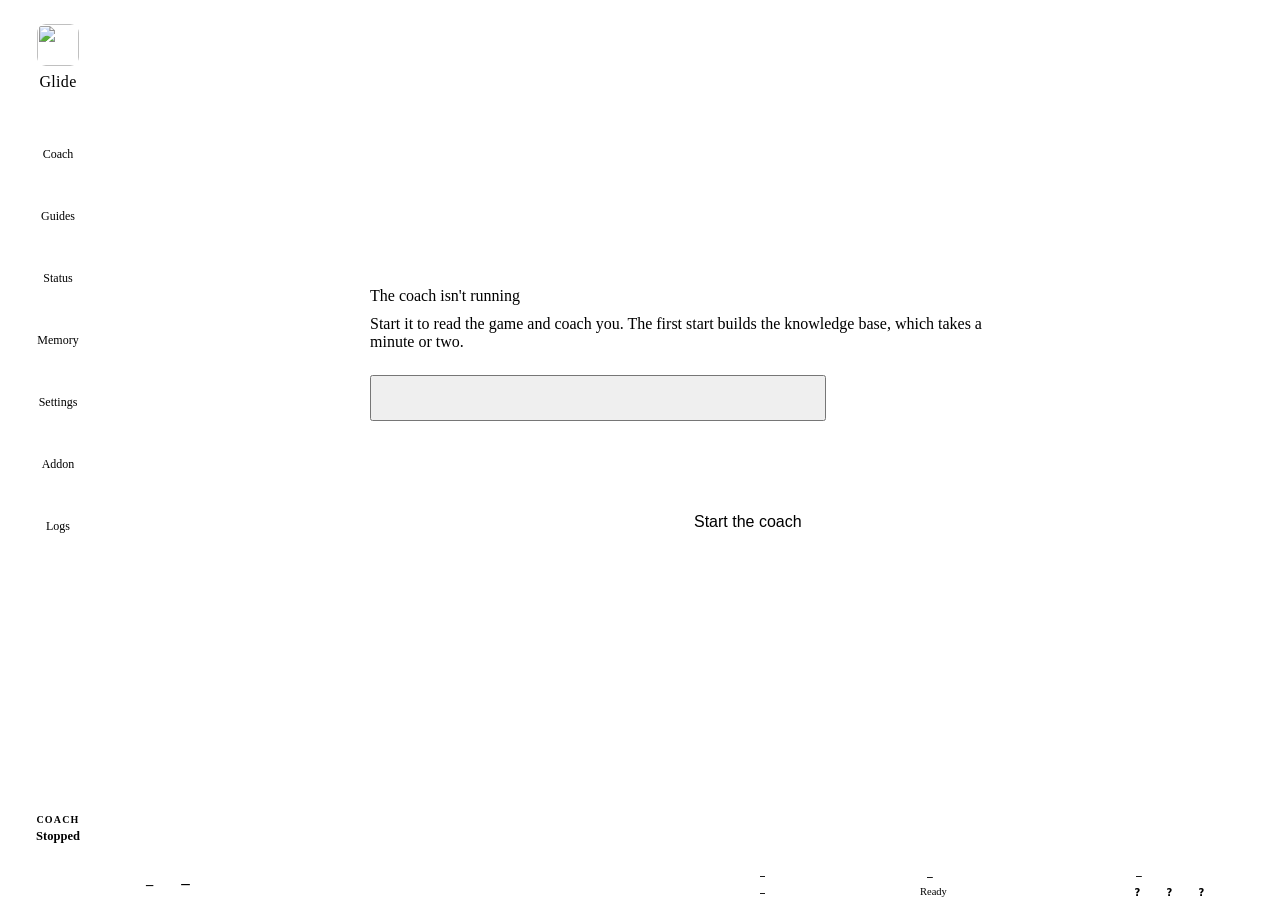
==== commit 28f68af5: "feat: show Character and memory status in the AI indicator - Expose applied Character, learning and " ====
--- a/desktop/src/renderer/index.html
+++ b/desktop/src/renderer/index.html
@@ -275,15 +275,16 @@
     <div class="sb-item cost" data-sb="cost" data-prio="1" title="AI cost this session" aria-label="AI cost this session"><svg class="icon" aria-hidden="true"><use href="#i-coins"/></svg><b id="sb-cost" class="figure">–</b><span class="sb-l">AI cost</span></div>
     <div class="sb-item" data-sb="calls" data-prio="6" title="AI calls this session" aria-label="AI calls this session"><svg class="icon" aria-hidden="true"><use href="#i-message-square"/></svg><b id="sb-calls" class="figure">–</b><span class="sb-l">calls</span></div>
     <div class="sb-item" data-sb="cache" data-prio="7" title="Prompt cache hits: the share of input read from cache, at a tenth of the price" aria-label="Prompt cache hits"><svg class="icon" aria-hidden="true"><use href="#i-zap"/></svg><b id="sb-cache" class="figure">–</b><span class="sb-l">cached</span></div>
-    <div class="sb-task" data-sb="task" id="sb-task" hidden role="status" aria-live="polite">
-      <svg class="icon sb-task-ic" aria-hidden="true"><use href="#i-refresh-cw"/></svg>
-      <span class="sb-task-label" id="sb-task-label"></span>
-      <div class="sb-bar" id="sb-bar"><i id="sb-fill"></i></div>
-      <span class="sb-task-meta" id="sb-task-meta"></span>
-      <span class="sb-res" id="sb-res" title="CPU and memory used by Glide: the app, the coach and the jobs it runs"></span>
-    </div>
     <button class="sb-update" data-sb="update" id="sb-update" type="button" hidden><svg class="icon" aria-hidden="true"><use href="#i-download"/></svg><span id="sb-update-l">Restart to update</span></button>
-    <div class="grow" data-sb="grow"></div>
+    <div class="grow sb-center" data-sb="grow">
+      <div class="sb-task" id="sb-task" hidden role="status" aria-live="polite">
+        <svg class="icon sb-task-ic" aria-hidden="true"><use href="#i-refresh-cw"/></svg>
+        <span class="sb-task-label" id="sb-task-label"></span>
+        <div class="sb-bar" id="sb-bar"><i id="sb-fill"></i></div>
+        <span class="sb-task-meta" id="sb-task-meta"></span>
+        <span class="sb-res" id="sb-res" title="CPU and memory used by Glide: the app, the coach and the jobs it runs"></span>
+      </div>
+    </div>
     <div class="sb-models-stack" data-sb="models" data-prio="4" id="sb-models">
       <button class="sb-stack-row" id="sb-fast-btn" type="button" title="Fast role: callouts, quest briefings and translation. Click to open Fast model settings">
         <svg class="icon" id="sb-fast-ic" aria-hidden="true"><use href="#i-mic"/></svg><b id="sb-fast">–</b><span class="sb-provider" id="sb-fast-provider" hidden></span><span class="sb-effort" id="sb-fast-eff" hidden></span><span class="sb-idle" id="sb-idle">not in use</span>
@@ -305,9 +306,27 @@
       <button class="sb-mute" id="sb-mute" type="button" aria-pressed="false" title="Mute the narrator (Ctrl+Alt+M)" aria-label="Mute the narrator"><svg class="icon" aria-hidden="true"><use href="#i-volume-2"/></svg></button>
       <div class="sb-vol-pop" id="sb-vol-pop" role="group" aria-label="Narrator volume"><b id="sb-vol-v">100%</b><input type="range" id="sb-vol" min="0" max="1" step="0.05" value="1" aria-label="Narrator volume" aria-orientation="vertical"></div>
     </div>
-    <div class="sb-item sb-mode" data-sb="mode" data-prio="2" id="sb-mode-wrap" title="Coach"><svg class="icon" id="sb-mode-ic" aria-hidden="true"><use href="#i-bot"/></svg><b id="sb-mode">–</b></div>
+    <button class="sb-item sb-mode" data-sb="mode" data-prio="2" id="sb-mode-wrap" type="button" popovertarget="character-memory-details" aria-haspopup="dialog" title="Coach">
+      <span class="sb-mode-top"><svg class="icon" id="sb-mode-ic" aria-hidden="true"><use href="#i-bot"/></svg><b id="sb-mode">–</b></span>
+      <span id="sb-character-memory">
+        <span id="sb-character" role="img" data-state="unknown" aria-label="Character: Unknown" title="Character: Unknown"><svg class="icon" aria-hidden="true"><use href="#i-user"/></svg><span class="sb-feature-mark" aria-hidden="true">?</span></span>
+        <span id="sb-learning" role="img" data-state="unknown" aria-label="Memory Learning: Unknown" title="Memory Learning: Unknown"><svg class="icon" aria-hidden="true"><use href="#i-brain"/></svg><span class="sb-feature-mark" aria-hidden="true">?</span></span>
+        <span id="sb-recall" role="img" data-state="unknown" aria-label="Memory Recall: Unknown" title="Memory Recall: Unknown"><svg class="icon" aria-hidden="true"><use href="#i-search"/></svg><span class="sb-feature-mark" aria-hidden="true">?</span></span>
+      </span>
+    </button>
   </footer>
 </main>
+<div id="character-memory-details" class="character-memory-popup" popover role="dialog" aria-labelledby="character-memory-title">
+  <header><h3 id="character-memory-title">Character and Memory</h3><button class="btn" type="button" popovertarget="character-memory-details" popovertargetaction="hide" aria-label="Close Character and Memory" autofocus><svg class="icon" aria-hidden="true"><use href="#i-x"/></svg></button></header>
+  <dl>
+    <dt>AI availability</dt><dd id="cm-ai">Unknown — waiting for engine state.</dd>
+    <dt>Character</dt><dd id="cm-character">Unknown — waiting for engine state.</dd>
+    <dt>Memory Learning</dt><dd id="cm-learning">Unknown — waiting for engine state.</dd>
+    <dt>Memory Recall</dt><dd id="cm-recall">Unknown — waiting for engine state.</dd>
+    <dt id="cm-source-label" hidden>Recall source / model</dt><dd id="cm-source" hidden></dd>
+  </dl>
+  <nav aria-label="Character and Memory pages"><button class="btn" id="character-memory-roleplay" type="button">Roleplay settings</button><button class="btn" id="character-memory-memory" type="button">Memory page</button></nav>
+</div>
 <section id="setup" class="setup" hidden aria-labelledby="su-title">
   <aside class="su-side">
     <div class="brand"><img src="icon.png" alt="" width="40" height="40"><span>Glide</span></div>
--- a/desktop/src/renderer/app.css
+++ b/desktop/src/renderer/app.css
@@ -305,6 +305,7 @@
 .sb-provider[hidden] { display: none; }
 .sb-effort { margin-left: auto; order: 1; padding: 1px 4px; border-radius: 3px; font-size: 9.5px; font-weight: 600; line-height: 1.15; letter-spacing: 0.01em; color: var(--gold); background: rgba(242, 194, 79, 0.12); border: 1px solid rgba(242, 194, 79, 0.28); flex: none; white-space: nowrap; }
 .sb-effort[data-auto="1"] { color: var(--ink-3); background: rgba(255, 255, 255, 0.04); border-color: var(--edge-soft); font-weight: 500; }
+.sb-effort[data-tuned="1"] { color: var(--ahead); background: color-mix(in srgb, var(--ahead) 12%, transparent); border-color: color-mix(in srgb, var(--ahead) 40%, transparent); font-weight: 600; }
 .sb-effort[hidden] { display: none; }
 .sb-models-stack.idle :is(#sb-fast, #sb-deep) { color: var(--ink-3); text-decoration: line-through; text-decoration-color: var(--ink-3); }
 .sb-models-stack.idle .sb-effort { opacity: 0.55; color: var(--ink-3); background: none; border-color: var(--edge-soft); }
@@ -425,7 +426,8 @@
    6 calls, 7 cache hits & STT chip.
    The activity (bar, step, CPU and memory) outranks everything but the cost. */
 #sessionbar { container: sessionbar / inline-size; gap: 8px; overflow: hidden; user-select: none; }
-#sessionbar:has(#sb-task:not([hidden])) > [data-sb="grow"] { display: none; }
+.sb-center { display: flex; align-items: center; justify-content: center; min-width: 0; }
+.sb-center:has(.sb-task:not([hidden])) { min-width: 200px; }
 /* every piece drags left or right along the bar (session-bar-order.ts) */
 #sessionbar > div[data-sb]:not([data-sb="grow"]):not([data-sb="models"]) { cursor: grab; }
 #sessionbar > [data-sb] { touch-action: none; }
@@ -440,10 +442,33 @@
 #sessionbar .sb-l { display: none; font-size: 11.5px; color: var(--ink-3); }
 .sb-model { display: inline-flex; align-items: center; gap: 6px; flex: 0 1 auto; min-width: 0; }
 .sb-model .sb-item b { max-width: 155px; overflow: hidden; text-overflow: ellipsis; white-space: nowrap; }
-.sb-mode b { white-space: nowrap; }
-.sb-mode.offline .icon, .sb-mode.offline b { color: var(--warn); }
-.sb-mode.paused .icon, .sb-mode.paused b { color: var(--behind); }
-.sb-task { flex: 0 1 360px; min-width: 200px; max-width: 360px; }
+#sessionbar .sb-mode { flex-direction: column; align-items: flex-start; justify-content: center; gap: 2px; width: 142px; height: 40px; box-sizing: border-box; padding: 2px 6px; border: 0; border-radius: var(--radius-s); background: none; color: var(--ink); font: inherit; cursor: pointer; anchor-name: --character-memory; }
+#sessionbar .sb-mode:hover { background: var(--tip-2); }
+#sessionbar .sb-mode:focus-visible { outline: 2px solid var(--gold); outline-offset: -2px; }
+.sb-mode-top { display: flex; align-items: center; gap: 5px; width: 100%; min-width: 0; line-height: 15px; }
+#sessionbar .sb-mode-top .icon { flex: none; width: 13px; height: 13px; }
+#sessionbar .sb-mode b { min-width: 0; overflow: hidden; text-overflow: ellipsis; white-space: nowrap; font-size: 11.5px; }
+.sb-mode.offline .sb-mode-top, .sb-mode.offline .sb-mode-top .icon { color: var(--warn); }
+.sb-mode.paused .sb-mode-top, .sb-mode.paused .sb-mode-top .icon { color: var(--behind); }
+#sb-character-memory { display: flex; align-items: center; gap: 8px; height: 16px; }
+#sb-character-memory > span { display: inline-flex; align-items: center; gap: 2px; height: 16px; color: var(--ink-3); }
+#sessionbar #sb-character-memory .icon { width: 13px; height: 13px; color: inherit; }
+.sb-feature-mark { display: inline-flex; align-items: center; justify-content: center; width: 9px; font: 700 10px/12px system-ui, sans-serif; }
+#sb-character-memory [data-state="enabled"] { color: var(--ahead); }
+#sb-character-memory [data-state="disabled"] .icon { opacity: .65; }
+#sb-character-memory [data-state="disabled"] .sb-feature-mark { border-bottom: 1px solid currentColor; }
+#sb-character-memory [data-state="waiting"] .sb-feature-mark { border-bottom: 1px dotted currentColor; }
+#sb-character-memory [data-state="warning"] { color: var(--warn); }
+#sb-character-memory [data-state="warning"] .sb-feature-mark { border: 1px solid currentColor; border-radius: 2px; box-sizing: border-box; }
+#sb-character-memory [data-state="partial"] { color: var(--gold); }
+.character-memory-popup { position: fixed; position-anchor: --character-memory; position-area: top span-left; position-try-fallbacks: flip-inline; inset: auto; margin: 8px; width: min(380px, calc(100vw - 32px)); max-height: min(640px, calc(100vh - 80px)); box-sizing: border-box; overflow: auto; padding: 16px; color: var(--ink); background: var(--tip); border: 1px solid var(--edge); border-radius: var(--radius-s); box-shadow: var(--tip-shadow); font-size: 13px; line-height: 1.45; overflow-wrap: anywhere; }
+.character-memory-popup header { display: flex; align-items: center; justify-content: space-between; gap: 12px; }
+.character-memory-popup h3 { margin: 0; color: var(--gold); font-size: 15px; }
+.character-memory-popup header .btn { flex: none; padding: 4px; }
+.character-memory-popup dt { margin-top: 12px; font-weight: 600; }
+.character-memory-popup dd { margin: 3px 0 0; color: var(--ink-2); white-space: pre-line; }
+.character-memory-popup nav { display: flex; flex-wrap: wrap; gap: 8px; margin-top: 16px; }
+.sb-task { flex: 0 1 360px; min-width: 0; width: 100%; max-width: 360px; }
 .sb-task-ic { grid-column: 1; grid-row: 1 / 3; width: 15px; height: 15px; color: var(--gold); }
 .sb-task .sb-res { grid-column: 3; grid-row: 2; gap: 6px; padding: 0; border: 0; font-size: 10.5px; }
 .sb-task .sb-res b { font-size: 10.5px; }
@@ -456,7 +481,7 @@
 @container sessionbar (max-width: 1280px) { #sessionbar [data-prio="7"] { display: none; } .sb-stack-row b { max-width: 130px; } .sb-res span + span { display: none; } }
 @container sessionbar (max-width: 1160px) { #sessionbar [data-prio="6"] { display: none; } .sb-task-label { max-width: 200px; } }
 @container sessionbar (max-width: 1040px) { #sessionbar [data-prio="5"] { display: none; } .sb-idle { display: none !important; } .sb-models-stack { height: auto; } }
-@container sessionbar (max-width: 940px) { .sb-mode b { display: none; } .sb-task-label { display: none; } .sb-effort { display: none; } }
+@container sessionbar (max-width: 940px) { #sessionbar .sb-mode { width: 100px; } #sb-character-memory { gap: 4px; } .sb-task-label { display: none; } .sb-effort { display: none; } }
 @container sessionbar (max-width: 860px) { #sessionbar [data-prio="4"] { display: none; } .sb-res span + span { display: none; } }
 @container sessionbar (max-width: 760px) { #sessionbar [data-prio="3"] { display: none; } .sb-task-meta { display: none; } }
 @container sessionbar (max-width: 640px) { .sb-res { display: none; } .sb-bar { max-width: 110px; } }
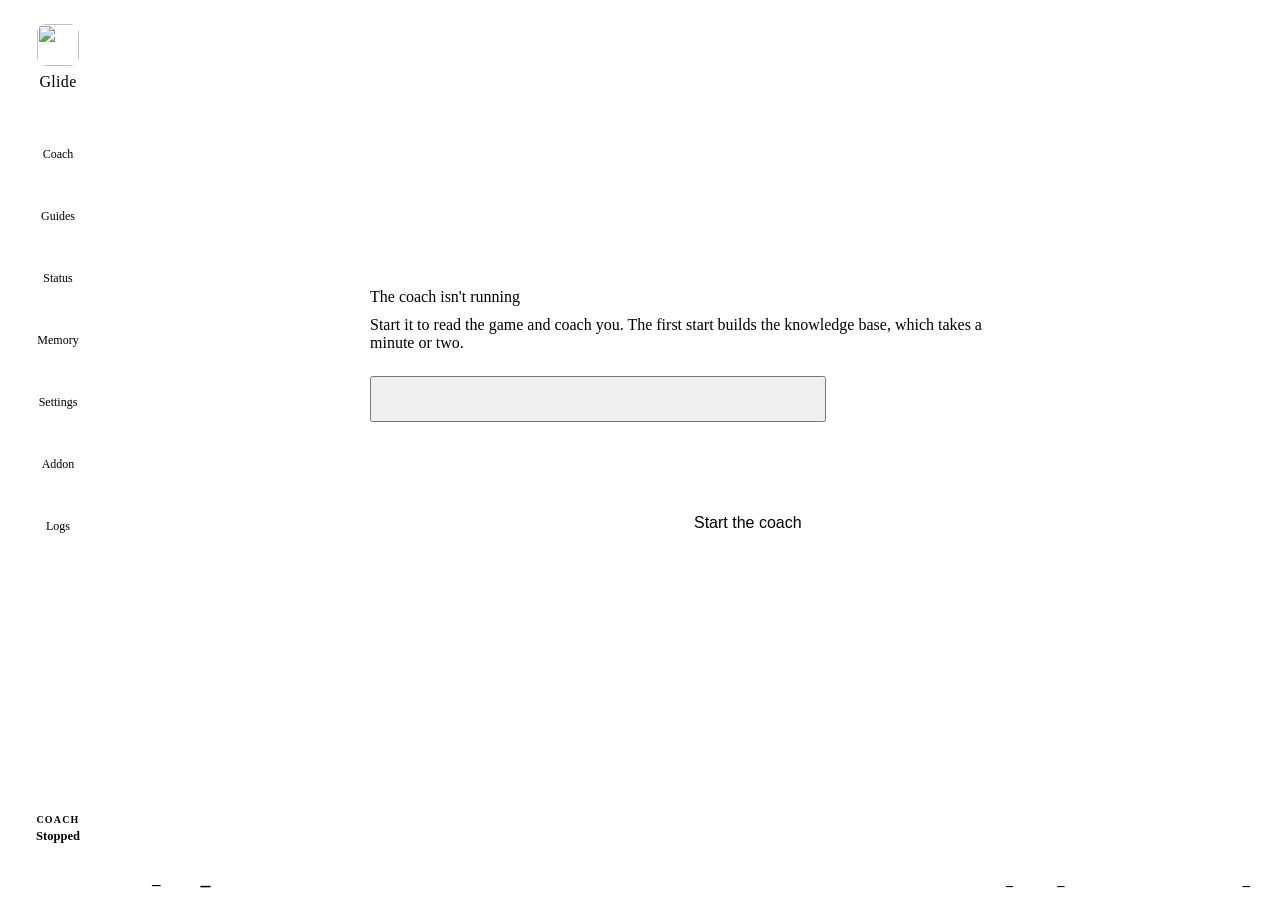
==== commit 07e8d7b0: "Add multilingual coaching and free Edge-TTS voices Add language-aware recognition, translated coach " ====
--- a/desktop/src/renderer/index.html
+++ b/desktop/src/renderer/index.html
@@ -1,5 +1,5 @@
 <!doctype html>
-<html lang="en" data-date-native>
+<html lang="en">
 <head>
 <meta charset="utf-8">
 <meta http-equiv="Content-Security-Policy"
@@ -211,7 +211,7 @@
         </div>
         <div class="rxpb-timeline">
           <button type="button" id="rxpb-prev" class="btn rxpb-tl-btn" title="Previous step (Left)" aria-label="Previous step">◀</button>
-          <button type="button" id="rxpb-play" class="btn primary rxpb-tl-play" title="Walk the route (Space)"><svg class="icon" aria-hidden="true"><use href="#i-play"/></svg> Walk</button>
+          <button type="button" id="rxpb-play" class="btn primary rxpb-tl-play" title="Walk the route (Space)">▶ Walk</button>
           <button type="button" id="rxpb-next" class="btn rxpb-tl-btn" title="Next step (Right)" aria-label="Next step">▶</button>
           <select id="rxpb-speed" aria-label="Walkthrough speed" title="Walkthrough speed">
             <option value="2200">0.75×</option>
@@ -257,48 +257,33 @@
   </section>
   <section id="page-logs" class="page">
     <header class="pagehead"><div><h1>Logs</h1><p class="lede">What the coach and its background jobs are doing.</p></div><div class="grow"></div>
-      <input id="log-filter" placeholder="Filter text or model" spellcheck="false" aria-label="Filter log text or attribution">
+      <input id="log-filter" placeholder="Filter" spellcheck="false" aria-label="Filter the log">
       <label class="switch"><input type="checkbox" id="log-follow" checked><span class="track"></span><span class="state">Follow</span></label>
       <button id="log-copy" class="btn"><svg class="icon"><use href="#i-copy"/></svg>Copy</button>
       <button id="log-folder" class="btn"><svg class="icon"><use href="#i-folder-open"/></svg>Session logs</button>
       <button id="log-files" class="btn" title="This log on disk, a file per day (the last 7 days)"><svg class="icon"><use href="#i-scroll-text"/></svg>Log files</button></header>
-    <div class="log-legend" aria-label="Log attribution legend">
-      <span><span class="log-category log-ai">AI</span>AI model</span>
-      <span><span class="log-category log-stt">STT</span>Speech-to-text</span>
-      <span><span class="log-category log-tts">TTS</span>Text-to-speech</span>
-      <span class="log-legend-help">Hover a badge for model and operation details.</span>
-    </div>
-    <div id="log" class="log" aria-label="Engine and application log"></div>
+    <pre id="log" class="log"></pre>
   </section>
   <footer id="sessionbar" aria-label="This session">
     <div class="sb-item" data-sb="time" data-prio="3" title="Session length" aria-label="Session length"><svg class="icon" aria-hidden="true"><use href="#i-clock"/></svg><b id="sb-time" class="figure">–</b><span class="sb-l">session</span></div>
     <div class="sb-item cost" data-sb="cost" data-prio="1" title="AI cost this session" aria-label="AI cost this session"><svg class="icon" aria-hidden="true"><use href="#i-coins"/></svg><b id="sb-cost" class="figure">–</b><span class="sb-l">AI cost</span></div>
     <div class="sb-item" data-sb="calls" data-prio="6" title="AI calls this session" aria-label="AI calls this session"><svg class="icon" aria-hidden="true"><use href="#i-message-square"/></svg><b id="sb-calls" class="figure">–</b><span class="sb-l">calls</span></div>
     <div class="sb-item" data-sb="cache" data-prio="7" title="Prompt cache hits: the share of input read from cache, at a tenth of the price" aria-label="Prompt cache hits"><svg class="icon" aria-hidden="true"><use href="#i-zap"/></svg><b id="sb-cache" class="figure">–</b><span class="sb-l">cached</span></div>
+    <div class="sb-task" data-sb="task" id="sb-task" hidden role="status" aria-live="polite">
+      <svg class="icon sb-task-ic" aria-hidden="true"><use href="#i-refresh-cw"/></svg>
+      <span class="sb-task-label" id="sb-task-label"></span>
+      <div class="sb-bar" id="sb-bar"><i id="sb-fill"></i></div>
+      <span class="sb-task-meta" id="sb-task-meta"></span>
+      <span class="sb-res" id="sb-res" title="CPU and memory used by Glide: the app, the coach and the jobs it runs"></span>
+    </div>
     <button class="sb-update" data-sb="update" id="sb-update" type="button" hidden><svg class="icon" aria-hidden="true"><use href="#i-download"/></svg><span id="sb-update-l">Restart to update</span></button>
-    <div class="grow sb-center" data-sb="grow">
-      <div class="sb-task" id="sb-task" hidden role="status" aria-live="polite">
-        <svg class="icon sb-task-ic" aria-hidden="true"><use href="#i-refresh-cw"/></svg>
-        <span class="sb-task-label" id="sb-task-label"></span>
-        <div class="sb-bar" id="sb-bar"><i id="sb-fill"></i></div>
-        <span class="sb-task-meta" id="sb-task-meta"></span>
-        <span class="sb-res" id="sb-res" title="CPU and memory used by Glide: the app, the coach and the jobs it runs"></span>
-      </div>
-    </div>
-    <div class="sb-models-stack" data-sb="models" data-prio="4" id="sb-models">
-      <button class="sb-stack-row" id="sb-fast-btn" type="button" title="Fast role: callouts, quest briefings and translation. Click to open Fast model settings">
-        <svg class="icon" id="sb-fast-ic" aria-hidden="true"><use href="#i-mic"/></svg><b id="sb-fast">–</b><span class="sb-provider" id="sb-fast-provider" hidden></span><span class="sb-effort" id="sb-fast-eff" hidden></span><span class="sb-idle" id="sb-idle">not in use</span>
-      </button>
-      <button class="sb-stack-row" id="sb-deep-btn" type="button" data-prio="5" title="Deep role: typed questions and pace reviews. Click to open Deep model settings">
-        <svg class="icon" id="sb-deep-ic" aria-hidden="true"><use href="#i-keyboard"/></svg><b id="sb-deep">–</b><span class="sb-provider" id="sb-deep-provider" hidden></span><span class="sb-effort" id="sb-deep-eff" hidden></span>
-      </button>
-    </div>
-    <button class="sb-model sb-item sb-stt" data-sb="stt" data-prio="7" id="sb-listen-wrap" type="button" title="Speech-to-text for push-to-talk. Click to open Push-to-talk settings">
-      <svg class="icon" aria-hidden="true"><use href="#i-ear"/></svg><span class="sb-stt-label"><b id="sb-listen">–</b><span id="sb-listen-model" hidden></span></span>
-    </button>
-    <button class="sb-tts" data-sb="tts" data-prio="3" id="sb-speak-wrap" type="button" title="Coach voice. Click to open Voice settings">
-      <span class="sb-tts-top"><svg class="icon" aria-hidden="true"><use href="#i-audio-lines"/></svg><b id="sb-speak">–</b></span>
-      <span class="sb-tts-sub"><i class="sb-tts-dot" id="sb-speak-dot" aria-hidden="true"></i><span id="sb-speak-state">Ready</span></span>
+    <div class="grow" data-sb="grow"></div>
+    <button class="sb-model" data-sb="models" id="sb-models" title="Models and voice systems in use. Click to change them">
+      <span class="sb-item" data-prio="4" title="Model for callouts and spoken questions"><svg class="icon" aria-hidden="true"><use href="#i-mic"/></svg><b id="sb-fast">–</b></span>
+      <span class="sb-item" data-prio="5" title="Model for typed questions and pace reviews"><svg class="icon" aria-hidden="true"><use href="#i-keyboard"/></svg><b id="sb-deep">–</b></span>
+      <span class="sb-idle" id="sb-idle">not in use</span>
+      <span class="sb-item" data-prio="8" id="sb-listen-wrap" title="Speech-to-text for push-to-talk"><svg class="icon" aria-hidden="true"><use href="#i-ear"/></svg><b id="sb-listen">–</b></span>
+      <span class="sb-item" data-prio="8" id="sb-speak-wrap" title="The narrator's voice"><svg class="icon" aria-hidden="true"><use href="#i-audio-lines"/></svg><b id="sb-speak">–</b></span>
     </button>
     <button class="sb-model sb-item sb-translation" data-sb="translation" data-prio="2" id="sb-translation" type="button" hidden><svg class="icon" aria-hidden="true"><use href="#i-globe"/></svg><b id="sb-translation-label"></b></button>
     <div class="sb-ptt" data-sb="ptt" id="sb-ptt" hidden role="status" aria-live="polite"><i aria-hidden="true"></i><span id="sb-ptt-l">Listening</span></div>
@@ -306,27 +291,9 @@
       <button class="sb-mute" id="sb-mute" type="button" aria-pressed="false" title="Mute the narrator (Ctrl+Alt+M)" aria-label="Mute the narrator"><svg class="icon" aria-hidden="true"><use href="#i-volume-2"/></svg></button>
       <div class="sb-vol-pop" id="sb-vol-pop" role="group" aria-label="Narrator volume"><b id="sb-vol-v">100%</b><input type="range" id="sb-vol" min="0" max="1" step="0.05" value="1" aria-label="Narrator volume" aria-orientation="vertical"></div>
     </div>
-    <button class="sb-item sb-mode" data-sb="mode" data-prio="2" id="sb-mode-wrap" type="button" popovertarget="character-memory-details" aria-haspopup="dialog" title="Coach">
-      <span class="sb-mode-top"><svg class="icon" id="sb-mode-ic" aria-hidden="true"><use href="#i-bot"/></svg><b id="sb-mode">–</b></span>
-      <span id="sb-character-memory">
-        <span id="sb-character" role="img" data-state="unknown" aria-label="Character: Unknown" title="Character: Unknown"><svg class="icon" aria-hidden="true"><use href="#i-user"/></svg><span class="sb-feature-mark" aria-hidden="true">?</span></span>
-        <span id="sb-learning" role="img" data-state="unknown" aria-label="Memory Learning: Unknown" title="Memory Learning: Unknown"><svg class="icon" aria-hidden="true"><use href="#i-brain"/></svg><span class="sb-feature-mark" aria-hidden="true">?</span></span>
-        <span id="sb-recall" role="img" data-state="unknown" aria-label="Memory Recall: Unknown" title="Memory Recall: Unknown"><svg class="icon" aria-hidden="true"><use href="#i-search"/></svg><span class="sb-feature-mark" aria-hidden="true">?</span></span>
-      </span>
-    </button>
+    <div class="sb-item sb-mode" data-sb="mode" data-prio="2" id="sb-mode-wrap" title="Coach"><svg class="icon" id="sb-mode-ic" aria-hidden="true"><use href="#i-bot"/></svg><b id="sb-mode">–</b></div>
   </footer>
 </main>
-<div id="character-memory-details" class="character-memory-popup" popover role="dialog" aria-labelledby="character-memory-title">
-  <header><h3 id="character-memory-title">Character and Memory</h3><button class="btn" type="button" popovertarget="character-memory-details" popovertargetaction="hide" aria-label="Close Character and Memory" autofocus><svg class="icon" aria-hidden="true"><use href="#i-x"/></svg></button></header>
-  <dl>
-    <dt>AI availability</dt><dd id="cm-ai">Unknown — waiting for engine state.</dd>
-    <dt>Character</dt><dd id="cm-character">Unknown — waiting for engine state.</dd>
-    <dt>Memory Learning</dt><dd id="cm-learning">Unknown — waiting for engine state.</dd>
-    <dt>Memory Recall</dt><dd id="cm-recall">Unknown — waiting for engine state.</dd>
-    <dt id="cm-source-label" hidden>Recall source / model</dt><dd id="cm-source" hidden></dd>
-  </dl>
-  <nav aria-label="Character and Memory pages"><button class="btn" id="character-memory-roleplay" type="button">Roleplay settings</button><button class="btn" id="character-memory-memory" type="button">Memory page</button></nav>
-</div>
 <section id="setup" class="setup" hidden aria-labelledby="su-title">
   <aside class="su-side">
     <div class="brand"><img src="icon.png" alt="" width="40" height="40"><span>Glide</span></div>
@@ -345,7 +312,6 @@
   </div>
 </section>
 <div id="toast" aria-live="polite"></div>
-<script src="date-time-display.js"></script>
 <script type="module" src="app.js"></script>
 </body>
 </html>
--- a/desktop/src/renderer/app.css
+++ b/desktop/src/renderer/app.css
@@ -52,7 +52,7 @@
 
 /* ---- pages --------------------------------------------------------------------------------------------------- */
 main { flex: 1; min-width: 0; position: relative; display: block; }
-.page { display: none; position: absolute; inset: 0 0 48px; flex-direction: column; overflow: auto; }
+.page { display: none; position: absolute; inset: 0 0 46px; flex-direction: column; overflow: auto; }
 .page.on { display: flex; }
 .pagehead { position: sticky; top: 0; z-index: 3; display: flex; align-items: center; gap: 10px; flex-wrap: wrap; padding: 22px 32px 18px; background: rgba(12, 13, 18, 0.94); backdrop-filter: blur(8px); border-bottom: 1px solid var(--edge-soft); }
 .pagehead h1 { margin: 0; font: 400 28px/1.15 var(--f-title); color: var(--gold); }
@@ -76,15 +76,6 @@
 .log .ts { color: var(--ink-3); }
 .log.mini { max-height: 260px; overflow: auto; margin-top: 26px; padding: 12px 14px; background: var(--night-deep); border-radius: var(--radius-m); box-shadow: inset 0 0 0 1px var(--edge-soft); }
 #log-filter { width: 220px; }
-.log-legend { display: flex; align-items: center; flex-wrap: wrap; gap: 8px 16px; padding: 10px 32px; border-bottom: 1px solid var(--edge-soft); color: var(--ink-2); font-size: 12px; }
-.log-legend > span { display: inline-flex; align-items: center; gap: 6px; }
-.log-legend .log-legend-help { color: var(--ink-3); }
-.log-category { display: inline-block; padding: 0 5px; border: 1px solid currentColor; border-radius: 4px; font: 700 10px/17px "Cascadia Mono", Consolas, monospace; vertical-align: 1px; letter-spacing: 0.03em; background: var(--night-deep); }
-button.log-category { cursor: help; }
-.log-ai { color: #e1c477; }
-.log-stt { color: #9bd6ee; }
-.log-tts { color: #bdb0f3; }
-.log-category:focus-visible { outline: 2px solid var(--ink); outline-offset: 3px; }
 
 /* status */
 .status-body { padding: 26px 32px 40px; max-width: 1100px; }
@@ -121,11 +112,11 @@
 #set-tabs button:hover { color: var(--ink); background: var(--tip); }
 #set-tabs button.on { color: var(--gold); background: var(--gold-wash); box-shadow: inset 0 0 0 1px var(--gold-line); }
 #set-tabs button.on .icon { color: var(--gold); }
-#set-body { flex: 1; min-width: 0; padding: 8px 32px 48px; overflow: auto; container: settings-body / inline-size; }
-.sgroup { --settings-inset: 20px; margin: 28px 0 0; max-width: 980px; }
+#set-body { flex: 1; min-width: 0; padding: 8px 32px 48px; overflow: auto; }
+.sgroup { margin: 28px 0 0; max-width: 980px; }
 .sgroup > h2 { margin: 0 0 4px; font-size: 20px; color: var(--gold); }
 .sgroup > p { margin: 0 0 12px; color: var(--ink-2); font-size: 14px; max-width: 75ch; }
-.sgroup .fields { padding: 0 var(--settings-inset); }
+.sgroup .fields { padding: 0 20px; }
 .field { display: grid; grid-template-columns: minmax(220px, 320px) minmax(0, 1fr); gap: 6px 24px; padding: 15px 0; border-top: 1px solid var(--edge-soft); align-items: start; }
 .field:first-child { border-top: 0; }
 .field .lab { font-size: 15px; font-weight: 550; }
@@ -141,56 +132,7 @@
 .field .restart .icon { width: 14px; height: 14px; }
 .reset { background: none; border: 0; color: var(--ink-3); cursor: pointer; font: inherit; font-size: 13px; text-decoration: underline; text-underline-offset: 3px; padding: 0; }
 .reset:hover { color: var(--gold); }
-.reset:disabled { opacity: 0.5; cursor: default; text-decoration: none; }
-.settings-jump code { color: inherit; font-size: 12.5px; }
-.key-missing, .mkey { color: var(--warn); font-size: 13px; }
-.key-missing .reset, .mkey .reset { color: var(--gold); }
-.key-missing .reset:hover, .mkey .reset:hover { color: var(--gold-hi); }
-.mkey, .ctl-subnote, [data-field-key-note] { flex-basis: 100%; margin-top: 2px; }
-[data-field-key-note][hidden] { display: none; }
-.voice-setup-guide { flex-basis: 100%; margin-top: 4px; }
-.jump-target { border-radius: var(--radius-l); box-shadow: 0 0 0 1.5px var(--gold), inset 0 0 0 999px var(--gold-wash); transition: box-shadow 0.35s var(--ease-out); }
-.field.jump-target, .keyrow.jump-target { position: relative; z-index: 1; padding-inline: var(--settings-inset); margin-inline: calc(-1 * var(--settings-inset)); border-radius: 0; }
-.fields > .jump-target:first-child { border-top-left-radius: var(--radius-l); border-top-right-radius: var(--radius-l); }
-.fields > .jump-target:last-child { border-bottom-left-radius: var(--radius-l); border-bottom-right-radius: var(--radius-l); }
 .rangeval { min-width: 48px; font-variant-numeric: tabular-nums; font-size: 17px; font-weight: 650; }
-.voice-preview { display: grid; gap: 10px; width: 100%; min-width: 0; }
-.voice-preview-controls { display: flex; align-items: center; flex-wrap: wrap; gap: 8px; }
-.field .voice-preview-controls select { min-width: 0; width: 190px; max-width: 100%; }
-.voice-preview-controls .btn { flex: 0 0 auto; width: auto; white-space: nowrap; }
-.voice-preview-control { display: grid; gap: 6px; min-width: 0; }
-.voice-preview-control[hidden] { display: none; }
-#sv-sample { margin: 0; min-width: 0; width: 100%; min-height: 64px; resize: vertical; }
-.voice-process { border-top: 1px solid var(--edge-soft); margin-top: 12px; padding-top: 12px; }
-.voice-process .field[hidden] { display: none; }
-.voice-process > h3 { font-size: 15px; margin: 0 0 4px; }
-.voice-process > p { color: var(--ink-3); font-size: 13px; margin: 0 0 8px; }
-.voice-text { white-space: pre-wrap; overflow-wrap: anywhere; }
-.voice-last { display: grid; gap: 12px; width: 100%; min-width: 0; max-width: 100%; overflow-wrap: anywhere; }
-.voice-last-entry { display: grid; gap: 6px; min-width: 0; }
-.voice-last-entry + .voice-last-entry { border-top: 1px solid var(--edge-soft); padding-top: 12px; }
-.voice-line-heading { display: flex; align-items: flex-start; gap: 8px; min-width: 0; }
-.voice-line-heading .voice-line-attribution { flex: 1; min-width: 0; }
-.voice-line-heading .voice-replay { flex: 0 0 32px; width: 32px; height: 32px; padding: 6px; }
-.voice-replay:focus-visible { outline: 2px solid var(--gold); outline-offset: 2px; }
-#sv-markup-evidence, #sv-markup-budget-help { flex-basis: 100%; min-width: 0; overflow-wrap: anywhere; }
-#sv-markup-features { display: grid; gap: 8px; flex-basis: 100%; }
-#sv-markup-features label { display: flex; align-items: center; gap: 8px; }
-#sv-markup-features input { flex: none; width: 14px; height: 14px; min-height: 0; margin: 0; padding: 0; accent-color: var(--gold); }
-.voice-evidence { flex-basis: 100%; min-width: 0; }
-.voice-evidence dl { margin: 12px 0; font-size: 13px; }
-.voice-evidence dt { color: var(--ink); font-weight: 550; margin-top: 12px; }
-.voice-evidence dd { margin: 4px 0 0; color: var(--ink-2); line-height: 1.5; }
-#sv-markup-identity { display: block; overflow-wrap: anywhere; user-select: text; }
-#sv-sample-error { color: var(--red, #f28b82); margin: 0; overflow-wrap: anywhere; }
-#sv-sample-error:empty { display: none; }
-#sv-sample-example { min-width: 0; max-width: 100%; }
-[data-special="voices"] { container: voice-settings / inline-size; }
-@container voice-settings (max-width: 700px) {
-  .field { grid-template-columns: minmax(0, 1fr); gap: 8px; }
-  .field .ctl { min-width: 0; }
-  .field .ctl select, .field .ctl input[type="text"] { min-width: 0; max-width: 100%; width: 100%; }
-}
 /* On-demand language-provider help: native popover handles Escape, outside click and focus return. */
 .field .ctl.language-tool { flex-direction: column; align-items: flex-start; }
 .language-help-trigger { display: inline-flex; align-items: center; justify-content: center; width: 16px; height: 16px; margin-left: 5px; padding: 0; vertical-align: super; border: 1px solid var(--edge); border-radius: 50%; background: transparent; color: var(--ink-3); font: 600 11px Georgia, serif; cursor: pointer; }
@@ -201,55 +143,31 @@
 .language-help-popup h3 { margin: 0; color: var(--gold); }
 .language-help-popup dt { margin-top: 14px; font-weight: 600; }
 .language-help-popup dd { margin: 4px 0 0; color: var(--ink-2); font-size: 14px; line-height: 1.5; }
-.thinking-help-term { anchor-name: --thinking-help; text-decoration-style: dotted; cursor: help; }
-.thinking-help-popup { position: fixed; position-anchor: --thinking-help; position-area: bottom span-right; position-try-fallbacks: flip-block, flip-inline, flip-block flip-inline; inset: auto; margin: 6px; width: min(620px, calc(100vw - 32px)); max-height: 70vh; overflow: auto; padding: 16px; color: var(--ink); background: var(--tip); border: 1px solid var(--edge); border-radius: var(--radius-s); box-shadow: var(--tip-shadow); font-size: 13px; line-height: 1.45; }
-.thinking-help-popup p { margin: 8px 0; color: var(--ink-2); }
-.thinking-help-popup table { width: 100%; border-collapse: collapse; }
-.thinking-help-popup th, .thinking-help-popup td { padding: 6px 8px; text-align: left; vertical-align: top; border-bottom: 1px solid var(--edge-soft); }
-.thinking-help-popup th { color: var(--gold); }
-[data-thinking-selection] { flex-basis: 100%; min-width: 0; overflow-wrap: anywhere; color: var(--ink-2); font-size: 13px; line-height: 1.5; }
-[data-thinking-selection] span { display: block; }
-@container settings-body (max-width: 700px) {
-  .field[data-key="companion.llm.tune_thinking"] { grid-template-columns: minmax(0, 1fr); }
-}
 .dirty { color: var(--warn); font-size: 14px; font-weight: 600; }
 
-.sgroup > h2 { display: flex; align-items: baseline; justify-content: space-between; gap: 16px; }
-.key-count { flex: none; font: 600 12.5px var(--f-ui); color: var(--ink-3); font-variant-numeric: tabular-nums; }
-.keyrow { padding: 14px 0; border-bottom: 1px solid var(--edge-soft); }
-.keyrow:last-child { border-bottom: 0; }
-.keyrow-head { display: flex; justify-content: space-between; align-items: center; gap: 16px; cursor: pointer; }
-.keyrow-meta { min-width: 0; flex: 1; }
-.keyrow-title { display: flex; align-items: center; flex-wrap: wrap; gap: 6px; }
-.keyrow b { font-size: 14.5px; font-weight: 600; }
-.key-env { font-size: 12px; color: var(--ink-3); background: var(--night-deep); padding: 1px 6px; border-radius: 4px; border: 1px solid var(--edge-soft); }
-.key-scope { font-size: 11px; font-weight: 600; padding: 1px 6px; border-radius: 999px; color: var(--gold); background: var(--gold-wash); border: 1px solid var(--gold-line); }
-.keyrow .k { display: block; color: var(--ink-3); font-size: 13px; margin-top: 3px; line-height: 1.4; }
-.keyrow-side { display: flex; align-items: center; gap: 10px; flex: none; }
-.key-pill { font-size: 12.5px; font-weight: 550; padding: 2px 9px; border-radius: 999px; border: 1px solid var(--edge-soft); background: var(--night-deep); white-space: nowrap; }
-.key-pill.saved { color: var(--ahead); border-color: color-mix(in srgb, var(--ahead) 40%, transparent); }
-.key-pill.env { color: var(--warn); border-color: color-mix(in srgb, var(--warn) 40%, transparent); }
-.key-pill.none { color: var(--ink-3); }
-.keyrow .plan { display: inline-block; padding: 1px 7px; border-radius: 999px; font-size: 11.5px; font-weight: 600; border: 1px solid var(--edge); color: var(--ink-2); }
+.keyrow { display: grid; grid-template-columns: minmax(220px, 300px) minmax(0, 1fr) auto; gap: 16px; align-items: center; padding: 14px 0; border-top: 1px solid var(--edge-soft); }
+.keyrow:first-child { border-top: 0; }
+.keyrow b { font-size: 15px; font-weight: 550; }
+.keyrow .k { display: block; color: var(--ink-3); font-size: 13px; margin-top: 2px; }
+.keyrow input { width: 100%; }
+.keystate { font-size: 13px; margin-top: 4px; }
+.keystate.saved { color: var(--ahead); } .keystate.env { color: var(--warn); } .keystate.none { color: var(--ink-3); }
+.keyrow .plan { display: inline-block; margin-left: 6px; padding: 1px 7px; border-radius: 999px; font-size: 12px; font-weight: 600;
+  vertical-align: 1px; border: 1px solid var(--edge); color: var(--ink-2); }
 .keyrow .plan.free { color: var(--ahead); border-color: color-mix(in srgb, var(--ahead) 45%, transparent); }
-.key-editor { margin-top: 10px; padding: 12px 14px; background: var(--night-deep); border: 1px solid var(--edge); border-radius: var(--radius-m); display: grid; gap: 10px; }
-.key-editor-bar { display: flex; align-items: center; flex-wrap: wrap; gap: 8px; }
-.key-editor-bar input { flex: 1 1 280px; min-width: 0; }
-.key-test-msg.ok { color: var(--ahead); }
-.key-test-msg.bad { color: var(--bad); }
-.keyhow { margin-top: 2px; }
-.keyhow summary { cursor: pointer; width: max-content; color: var(--gold); font-size: 13.5px; font-weight: 550; }
+.keyhow { grid-column: 1 / -1; margin-top: -4px; }
+.keyhow summary { cursor: pointer; width: max-content; color: var(--gold); font-size: 14px; font-weight: 550; }
 .keyhow summary:focus-visible { outline: 2px solid var(--gold-hi); outline-offset: 3px; border-radius: 4px; }
 .keyhow[open] { background: var(--night-deep); border: 1px solid var(--edge-soft); border-radius: var(--radius-m); padding: 12px 16px 14px; }
-.key-editor .keyhow[open] { background: transparent; border: 0; border-top: 1px solid var(--edge-soft); border-radius: 0; padding: 10px 0 2px; }
-.keyhow ol { margin: 10px 0 8px; padding-left: 22px; color: var(--ink); font-size: 13.5px; line-height: 1.55; max-width: 80ch; }
-.keyhow p { margin: 6px 0; color: var(--ink-2); font-size: 13.5px; max-width: 80ch; }
-.keyhow .keyfree { margin-top: 8px; color: var(--ink); }
+.keyhow ol { margin: 10px 0 8px; padding-left: 22px; color: var(--ink); font-size: 14px; line-height: 1.55; max-width: 80ch; }
+.keyhow p { margin: 6px 0; color: var(--ink-2); font-size: 14px; max-width: 80ch; }
+.keyhow .keyfree { margin-top: 10px; color: var(--ink); }
 .keyhow .keyfree b { color: var(--ahead); }
 .keyhow .row { margin-top: 10px; flex-wrap: wrap; }
-.keyintro { padding: 10px 0 14px; border-bottom: 1px solid var(--edge-soft); }
-.keyintro p { margin: 6px 0 0; color: var(--ink-2); font-size: 13.5px; line-height: 1.5; max-width: 82ch; }
+.keyintro { padding: 14px 0 16px; border-bottom: 1px solid var(--edge-soft); }
+.keyintro p { margin: 6px 0 0; color: var(--ink-2); font-size: 14px; line-height: 1.5; max-width: 80ch; }
 .keyintro.need > b { color: var(--warn); }
+.keyintro + .keyrow { border-top: 0; }
 
 .ep { background: var(--night-deep); border: 1px solid var(--edge-soft); border-radius: var(--radius-m); padding: 14px 16px; margin: 14px 0; display: grid; grid-template-columns: 110px minmax(0, 1fr); gap: 10px 14px; align-items: center; }
 .ep .lbl { color: var(--ink-3); font-size: 14px; }
@@ -277,77 +195,37 @@
 .rxp-list:empty { display: none; }
 .rxp-list li { display: grid; gap: 2px; }
 
-#toast { position: fixed; right: 20px; bottom: 64px; display: flex; flex-direction: column; gap: 8px; z-index: 20; max-width: 440px; }
+#toast { position: fixed; right: 20px; bottom: 62px; display: flex; flex-direction: column; gap: 8px; z-index: 20; max-width: 440px; }
 #toast div { background: var(--tip); color: var(--ink); border-radius: var(--radius-m); padding: 11px 16px; box-shadow: var(--float); font-size: 14px; font-weight: 500; animation: toast-in 0.25s var(--ease-out); }
 #toast div.err { box-shadow: 0 0 0 1px rgba(255, 98, 87, 0.6), 0 18px 40px rgba(0, 0, 0, 0.55); color: #ffd2cc; }
 @keyframes toast-in { from { opacity: 0; transform: translateY(8px); } }
 
 /* ---- session bar: always visible; the session's AI cost leads ------------------------------------------ */
-#sessionbar { position: absolute; left: 0; right: 0; bottom: 0; height: 48px; box-sizing: border-box; display: flex; align-items: center; gap: 14px; padding: 0 18px; background: var(--night-deep); border-top: 1px solid var(--edge-soft); z-index: 6; }
-.sb-item { display: flex; align-items: baseline; gap: 6px; white-space: nowrap; min-width: 0; }
-.sb-l { font-size: 11.5px; color: var(--ink-3); }
-.sb-item b { font-size: 13px; font-weight: 600; }
-.sb-item b.figure { font-size: 14.5px; font-weight: 650; }
-.sb-item.cost b { font-size: 17px; font-weight: 700; color: var(--ink); }
-.sb-model { background: none; border: 0; color: var(--ink); font: inherit; cursor: pointer; min-height: 34px; box-sizing: border-box; padding: 4px 6px; border-radius: var(--radius-s); overflow: hidden; }
+#sessionbar { position: absolute; left: 0; right: 0; bottom: 0; height: 46px; display: flex; align-items: center; gap: 26px; padding: 0 22px; background: var(--night-deep); border-top: 1px solid var(--edge-soft); z-index: 6; }
+.sb-item { display: flex; align-items: baseline; gap: 8px; white-space: nowrap; min-width: 0; }
+.sb-l { font-size: 12px; color: var(--ink-3); }
+.sb-item b { font-size: 16px; font-weight: 600; }
+.sb-item b.figure { font-size: 20px; font-weight: 650; }
+.sb-item.cost b { font-size: 24px; font-weight: 700; color: var(--ink); }
+.sb-model { background: none; border: 0; color: var(--ink); font: inherit; cursor: pointer; padding: 6px 10px; border-radius: var(--radius-s); overflow: hidden; }
 .sb-model:hover { background: var(--tip-2); }
-.sb-model b { max-width: 175px; overflow: hidden; text-overflow: ellipsis; }
+.sb-model b { max-width: 220px; overflow: hidden; text-overflow: ellipsis; margin-right: 8px; }
 #sb-mode.offline { color: var(--warn); }
 #sb-mode.paused { color: var(--behind); }
 .sb-l .short { display: none; }
-.sb-idle { display: none; font-size: 10.5px; color: var(--warn); white-space: nowrap; margin-left: 2px; }
-.sb-models-stack { display: inline-flex; flex-direction: column; justify-content: center; gap: 1px; height: 38px; padding: 2px 3px; border-radius: var(--radius-s); flex: 0 1 auto; min-width: 160px; box-sizing: border-box; }
-.sb-stack-row { display: inline-flex; align-items: center; gap: 5px; height: 17px; max-width: 100%; box-sizing: border-box; padding: 0 5px; border: 0; border-radius: 4px; background: none; color: var(--ink); font: inherit; font-size: 11.5px; line-height: 1; cursor: pointer; min-width: 0; text-align: left; }
-.sb-stack-row:hover { background: var(--tip-2); }
-.sb-stack-row .icon { width: 12.5px; height: 12.5px; color: var(--ink-3); flex: none; }
-.sb-stack-row b { font-size: 11.5px; font-weight: 600; max-width: 155px; min-width: 0; overflow: hidden; text-overflow: ellipsis; white-space: nowrap; }
-.sb-provider { flex: none; max-width: 84px; overflow: hidden; text-overflow: ellipsis; font-size: 9.5px; color: var(--ink-3); white-space: nowrap; }
-.sb-provider[hidden] { display: none; }
-.sb-effort { margin-left: auto; order: 1; padding: 1px 4px; border-radius: 3px; font-size: 9.5px; font-weight: 600; line-height: 1.15; letter-spacing: 0.01em; color: var(--gold); background: rgba(242, 194, 79, 0.12); border: 1px solid rgba(242, 194, 79, 0.28); flex: none; white-space: nowrap; }
-.sb-effort[data-auto="1"] { color: var(--ink-3); background: rgba(255, 255, 255, 0.04); border-color: var(--edge-soft); font-weight: 500; }
-.sb-effort[data-tuned="1"] { color: var(--ahead); background: color-mix(in srgb, var(--ahead) 12%, transparent); border-color: color-mix(in srgb, var(--ahead) 40%, transparent); font-weight: 600; }
-.sb-effort[hidden] { display: none; }
-.sb-models-stack.idle :is(#sb-fast, #sb-deep) { color: var(--ink-3); text-decoration: line-through; text-decoration-color: var(--ink-3); }
-.sb-models-stack.idle .sb-effort { opacity: 0.55; color: var(--ink-3); background: none; border-color: var(--edge-soft); }
-.sb-models-stack.idle .sb-idle { display: inline; }
-.sb-stt { flex: 0 1 auto; min-width: 0; }
-.sb-stt-label { display: flex; flex-direction: column; justify-content: center; gap: 2px; min-width: 0; max-width: 110px; line-height: 1.15; text-align: left; }
-.sb-stt-label > :is(b, span) { overflow: hidden; text-overflow: ellipsis; white-space: nowrap; }
-#sessionbar .sb-stt-label b { font-size: 11.5px; }
-.sb-stt-label > span { font-size: 10.5px; color: var(--ink-3); }
-.sb-stt-label > span[hidden] { display: none; }
-.sb-tts { display: inline-flex; flex-direction: column; justify-content: center; gap: 2px; height: 34px; flex: 0 0 clamp(120px, 9vw, 140px); width: clamp(120px, 9vw, 140px); box-sizing: border-box; padding: 2px 6px; border: 1px solid transparent; border-radius: var(--radius-s); background: none; color: var(--ink); font: inherit; cursor: pointer; text-align: left; overflow: hidden; }
-.sb-tts:hover { background: var(--tip-2); }
-.sb-tts-top, .sb-tts-sub { display: flex; align-items: center; gap: 5px; min-width: 0; width: 100%; overflow: hidden; line-height: 1.15; }
-.sb-tts-top .icon { width: 13px; height: 13px; color: var(--ink-3); flex: none; }
-.sb-tts-top b { font-size: 11.5px; font-weight: 600; overflow: hidden; text-overflow: ellipsis; white-space: nowrap; min-width: 0; flex: 1; }
-.sb-tts-sub { font-size: 10.5px; color: var(--ink-3); }
-.sb-tts-sub > span { overflow: hidden; text-overflow: ellipsis; white-space: nowrap; min-width: 0; flex: 1; }
-.sb-tts-dot { width: 6px; height: 6px; border-radius: 50%; flex: none; background: var(--ink-3); }
-.sb-tts[data-phase="ready"] .sb-tts-dot { background: var(--ahead); }
-.sb-tts[data-phase="connecting"] .sb-tts-dot { background: var(--warn); }
-.sb-tts[data-phase="connecting"] .sb-tts-sub { color: var(--ink-2); }
-.sb-tts[data-phase="generating"] { border-color: rgba(242, 194, 79, 0.28); }
-.sb-tts[data-phase="generating"] .sb-tts-dot { background: var(--gold); animation: sb-ptt-pulse 0.9s ease-in-out infinite; }
-.sb-tts[data-phase="generating"] .sb-tts-sub { color: var(--gold); font-weight: 600; }
-.sb-tts[data-phase="speaking"] .sb-tts-top .icon { color: var(--gold); }
-.sb-tts[data-phase="speaking"] .sb-tts-dot { background: var(--ahead); animation: sb-ptt-pulse 1s ease-in-out infinite; }
-.sb-tts[data-phase="speaking"] .sb-tts-sub { color: var(--ahead); font-weight: 600; }
-.sb-tts[data-phase="fallback"] { border-color: rgba(255, 173, 59, 0.35); }
-.sb-tts[data-phase="fallback"] .sb-tts-dot { background: var(--warn); }
-.sb-tts[data-phase="fallback"] .sb-tts-sub { color: var(--warn); font-weight: 600; }
-.sb-tts[data-phase="error"], .sb-tts[data-phase="no-key"] { border-color: rgba(255, 98, 87, 0.35); }
-.sb-tts[data-phase="error"] .sb-tts-dot, .sb-tts[data-phase="no-key"] .sb-tts-dot { background: var(--behind); }
-.sb-tts[data-phase="error"] .sb-tts-sub, .sb-tts[data-phase="no-key"] .sb-tts-sub { color: var(--behind); font-weight: 600; }
-.sb-tts[data-phase="muted"] .sb-tts-top b { color: var(--ink-3); font-weight: 500; }
+.sb-idle { display: none; font-size: 12px; color: var(--warn); white-space: nowrap; }
+.sb-model.idle :is(#sb-fast, #sb-deep) { color: var(--ink-3); text-decoration: line-through; text-decoration-color: var(--ink-3); }
+.sb-model.idle .sb-idle { display: inline; }
+/* speech-to-text and the narrator's voice: their own group after the question models, so "not in use" is clearly
+   about the models; a system that is off reads quieter than a live one */
+#sb-listen-wrap { padding-left: 14px; border-left: 1px solid var(--edge-soft); }
 #sessionbar .sb-item.off b { color: var(--ink-3); font-weight: 500; }
 #sessionbar .sb-translation:not(.off) .icon { color: var(--gold); }
-@media (prefers-reduced-motion: reduce) { .sb-tts .sb-tts-dot { animation: none !important; } }
 @media (max-width: 1200px) {
-  #sessionbar { gap: 10px; padding: 0 14px; }
+  #sessionbar { gap: 16px; }
   #sessionbar .sb-opt { display: none; }
   .sb-l .long { display: none; } .sb-l .short { display: inline; }
-  .sb-model b { max-width: 135px; }
+  .sb-model b { max-width: 150px; }
 }
 
 /* model picker in Settings */
@@ -357,11 +235,11 @@
 .mcost em { font-style: normal; color: var(--ink); }
 
 /* activity in the session bar: re-reads, rebuilds, downloads */
-.sb-task { display: grid; grid-template-columns: 15px minmax(0, 1fr) auto; grid-template-rows: auto auto; align-items: center; column-gap: 6px; row-gap: 3px; height: 34px; box-sizing: border-box; padding: 3px 8px; border-radius: var(--radius-s); background: var(--tip); border: 1px solid var(--edge-soft); }
+.sb-task { display: flex; align-items: center; gap: 10px; padding: 5px 12px; border-radius: var(--radius-s); background: var(--tip); border: 1px solid var(--edge-soft); min-width: 0; }
 .sb-task[hidden] { display: none; }
-.sb-task-label { grid-column: 2; grid-row: 1; min-width: 0; font-size: 11.5px; font-weight: 550; white-space: nowrap; overflow: hidden; text-overflow: ellipsis; }
-.sb-task-meta { grid-column: 3; grid-row: 1; font-size: 10.5px; color: var(--ink-3); white-space: nowrap; font-variant-numeric: tabular-nums; }
-.sb-bar { grid-column: 2; grid-row: 2; position: relative; width: 100%; max-width: 180px; min-width: 0; height: 6px; border-radius: 3px; background: #000; overflow: hidden; }
+.sb-task-label { font-size: 13px; font-weight: 550; white-space: nowrap; overflow: hidden; text-overflow: ellipsis; max-width: 320px; }
+.sb-task-meta { font-size: 12px; color: var(--ink-3); white-space: nowrap; font-variant-numeric: tabular-nums; }
+.sb-bar { position: relative; width: 180px; height: 6px; border-radius: 3px; background: #000; overflow: hidden; flex: none; }
 .sb-bar i { position: absolute; top: 0; bottom: 0; left: 0; width: 0; border-radius: 3px; background: var(--gold); transition: width 0.5s var(--ease-out); }
 .sb-bar.busy i { width: 34%; animation: sb-busy 1.4s var(--ease-out) infinite; }
 .sb-task.failed .sb-bar i { background: var(--behind); }
@@ -381,7 +259,7 @@
 .note:first-child { border-top: 0; }
 .note .txt { font-size: 16px; line-height: 1.4; }
 .note .txt input { width: 100%; font-size: 15px; }
-.note .meta { display: flex; flex-wrap: wrap; gap: 4px 12px; margin-top: 4px; font-size: 12px; color: var(--ink-3); overflow-wrap: anywhere; }
+.note .meta { display: flex; gap: 12px; margin-top: 4px; font-size: 12px; color: var(--ink-3); }
 .note .meta .icon { width: 13px; height: 13px; vertical-align: -2px; margin-right: 3px; }
 .note.pinned .txt { font-weight: 550; color: var(--gold-hi); }
 .note .acts { display: flex; gap: 2px; }
@@ -422,69 +300,42 @@
 .sb-res b { color: var(--ink); font-size: 13px; font-weight: 600; font-variant-numeric: tabular-nums; margin-left: 4px; }
 
 /* ---- responsive session bar: icon + value; words only when there is room; items hide one by one -------------
-   Priority (data-prio): 1 cost, 2 coach mode & translation, 3 session & TTS status, 4 fast model, 5 deep model,
-   6 calls, 7 cache hits & STT chip.
+   Priority (data-prio): 1 cost, 2 coach mode, 3 session, 4 voice model, 5 typed model, 6 calls, 7 cache hits,
+   8 listening and speech systems.
    The activity (bar, step, CPU and memory) outranks everything but the cost. */
-#sessionbar { container: sessionbar / inline-size; gap: 8px; overflow: hidden; user-select: none; }
-.sb-center { display: flex; align-items: center; justify-content: center; min-width: 0; }
-.sb-center:has(.sb-task:not([hidden])) { min-width: 200px; }
+#sessionbar { container: sessionbar / inline-size; gap: 18px; overflow: hidden; user-select: none; }
 /* every piece drags left or right along the bar (session-bar-order.ts) */
-#sessionbar > div[data-sb]:not([data-sb="grow"]):not([data-sb="models"]) { cursor: grab; }
+#sessionbar > div[data-sb]:not([data-sb="grow"]) { cursor: grab; }
 #sessionbar > [data-sb] { touch-action: none; }
 #sessionbar.sb-moving, #sessionbar.sb-moving * { cursor: grabbing !important; }
 #sessionbar .sb-dragging { opacity: 0.6; outline: 1px dashed var(--gold-dim); outline-offset: 4px; border-radius: var(--radius-s); }
-#sessionbar .sb-item { display: inline-flex; align-items: center; gap: 5px; flex: none; }
-#sessionbar .sb-item .icon { width: 15px; height: 15px; color: var(--ink-3); }
+#sessionbar .sb-item { display: inline-flex; align-items: center; gap: 6px; flex: none; }
+#sessionbar .sb-item .icon { width: 16px; height: 16px; color: var(--ink-3); }
 #sessionbar .sb-item.cost .icon { color: var(--gold); }
-#sessionbar .sb-item b { font-size: 13px; }
-#sessionbar .sb-item b.figure { font-size: 14.5px; }
-#sessionbar .sb-item.cost b { font-size: 17px; }
-#sessionbar .sb-l { display: none; font-size: 11.5px; color: var(--ink-3); }
-.sb-model { display: inline-flex; align-items: center; gap: 6px; flex: 0 1 auto; min-width: 0; }
-.sb-model .sb-item b { max-width: 155px; overflow: hidden; text-overflow: ellipsis; white-space: nowrap; }
-#sessionbar .sb-mode { flex-direction: column; align-items: flex-start; justify-content: center; gap: 2px; width: 142px; height: 40px; box-sizing: border-box; padding: 2px 6px; border: 0; border-radius: var(--radius-s); background: none; color: var(--ink); font: inherit; cursor: pointer; anchor-name: --character-memory; }
-#sessionbar .sb-mode:hover { background: var(--tip-2); }
-#sessionbar .sb-mode:focus-visible { outline: 2px solid var(--gold); outline-offset: -2px; }
-.sb-mode-top { display: flex; align-items: center; gap: 5px; width: 100%; min-width: 0; line-height: 15px; }
-#sessionbar .sb-mode-top .icon { flex: none; width: 13px; height: 13px; }
-#sessionbar .sb-mode b { min-width: 0; overflow: hidden; text-overflow: ellipsis; white-space: nowrap; font-size: 11.5px; }
-.sb-mode.offline .sb-mode-top, .sb-mode.offline .sb-mode-top .icon { color: var(--warn); }
-.sb-mode.paused .sb-mode-top, .sb-mode.paused .sb-mode-top .icon { color: var(--behind); }
-#sb-character-memory { display: flex; align-items: center; gap: 8px; height: 16px; }
-#sb-character-memory > span { display: inline-flex; align-items: center; gap: 2px; height: 16px; color: var(--ink-3); }
-#sessionbar #sb-character-memory .icon { width: 13px; height: 13px; color: inherit; }
-.sb-feature-mark { display: inline-flex; align-items: center; justify-content: center; width: 9px; font: 700 10px/12px system-ui, sans-serif; }
-#sb-character-memory [data-state="enabled"] { color: var(--ahead); }
-#sb-character-memory [data-state="disabled"] .icon { opacity: .65; }
-#sb-character-memory [data-state="disabled"] .sb-feature-mark { border-bottom: 1px solid currentColor; }
-#sb-character-memory [data-state="waiting"] .sb-feature-mark { border-bottom: 1px dotted currentColor; }
-#sb-character-memory [data-state="warning"] { color: var(--warn); }
-#sb-character-memory [data-state="warning"] .sb-feature-mark { border: 1px solid currentColor; border-radius: 2px; box-sizing: border-box; }
-#sb-character-memory [data-state="partial"] { color: var(--gold); }
-.character-memory-popup { position: fixed; position-anchor: --character-memory; position-area: top span-left; position-try-fallbacks: flip-inline; inset: auto; margin: 8px; width: min(380px, calc(100vw - 32px)); max-height: min(640px, calc(100vh - 80px)); box-sizing: border-box; overflow: auto; padding: 16px; color: var(--ink); background: var(--tip); border: 1px solid var(--edge); border-radius: var(--radius-s); box-shadow: var(--tip-shadow); font-size: 13px; line-height: 1.45; overflow-wrap: anywhere; }
-.character-memory-popup header { display: flex; align-items: center; justify-content: space-between; gap: 12px; }
-.character-memory-popup h3 { margin: 0; color: var(--gold); font-size: 15px; }
-.character-memory-popup header .btn { flex: none; padding: 4px; }
-.character-memory-popup dt { margin-top: 12px; font-weight: 600; }
-.character-memory-popup dd { margin: 3px 0 0; color: var(--ink-2); white-space: pre-line; }
-.character-memory-popup nav { display: flex; flex-wrap: wrap; gap: 8px; margin-top: 16px; }
-.sb-task { flex: 0 1 360px; min-width: 0; width: 100%; max-width: 360px; }
-.sb-task-ic { grid-column: 1; grid-row: 1 / 3; width: 15px; height: 15px; color: var(--gold); }
-.sb-task .sb-res { grid-column: 3; grid-row: 2; gap: 6px; padding: 0; border: 0; font-size: 10.5px; }
-.sb-task .sb-res b { font-size: 10.5px; }
-.sb-task .sb-res .icon { width: 12px; height: 12px; }
+#sessionbar .sb-item b { font-size: 15px; }
+#sessionbar .sb-item b.figure { font-size: 17px; }
+#sessionbar .sb-item.cost b { font-size: 20px; }
+#sessionbar .sb-l { display: none; font-size: 12px; color: var(--ink-3); }
+.sb-model { display: inline-flex; align-items: center; gap: 14px; flex: 0 1 auto; min-width: 0; }
+.sb-model .sb-item b { max-width: 190px; overflow: hidden; text-overflow: ellipsis; white-space: nowrap; }
+.sb-mode b { white-space: nowrap; }
+.sb-mode.offline .icon, .sb-mode.offline b { color: var(--warn); }
+.sb-mode.paused .icon, .sb-mode.paused b { color: var(--behind); }
+.sb-task { flex: 0 1 auto; min-width: 0; }
+.sb-task-ic { width: 15px; height: 15px; color: var(--gold); flex: none; }
 .sb-res span { display: inline-flex; align-items: center; gap: 4px; }
 .sb-res .icon { width: 14px; height: 14px; color: var(--ink-3); }
 .sb-res b { margin-left: 0; }
 
-@container sessionbar (min-width: 1540px) { #sessionbar .sb-l { display: inline; } }
-@container sessionbar (max-width: 1280px) { #sessionbar [data-prio="7"] { display: none; } .sb-stack-row b { max-width: 130px; } .sb-res span + span { display: none; } }
-@container sessionbar (max-width: 1160px) { #sessionbar [data-prio="6"] { display: none; } .sb-task-label { max-width: 200px; } }
-@container sessionbar (max-width: 1040px) { #sessionbar [data-prio="5"] { display: none; } .sb-idle { display: none !important; } .sb-models-stack { height: auto; } }
-@container sessionbar (max-width: 940px) { #sessionbar .sb-mode { width: 100px; } #sb-character-memory { gap: 4px; } .sb-task-label { display: none; } .sb-effort { display: none; } }
+@container sessionbar (min-width: 1500px) { #sessionbar .sb-l { display: inline; } }
+@container sessionbar (max-width: 1640px) { #sessionbar [data-prio="8"] { display: none; } }
+@container sessionbar (max-width: 1350px) { #sessionbar [data-prio="7"] { display: none; } .sb-model .sb-item b { max-width: 150px; } }
+@container sessionbar (max-width: 1200px) { #sessionbar [data-prio="6"] { display: none; } .sb-task-label { max-width: 220px; } }
+@container sessionbar (max-width: 1080px) { #sessionbar [data-prio="5"] { display: none; } .sb-idle { display: none !important; } }
+@container sessionbar (max-width: 960px) { .sb-mode b { display: none; } .sb-task-label { display: none; } }
 @container sessionbar (max-width: 860px) { #sessionbar [data-prio="4"] { display: none; } .sb-res span + span { display: none; } }
 @container sessionbar (max-width: 760px) { #sessionbar [data-prio="3"] { display: none; } .sb-task-meta { display: none; } }
-@container sessionbar (max-width: 640px) { .sb-res { display: none; } .sb-bar { max-width: 110px; } }
+@container sessionbar (max-width: 640px) { .sb-res { display: none; } .sb-bar { width: 110px; } }
 @container sessionbar (max-width: 520px) { #sessionbar [data-prio="2"] { display: none; } }
 
 /* all of Status (and Memory) in one panel, group titles as dividers inside it */
@@ -497,10 +348,7 @@
 #checks .checks, #mem-notes .mem-list { background: none; box-shadow: none; border-radius: 0; padding: 0; }
 /* Whisper models list in Settings: full-width rows under the label */
 .field .ctl.wide-ctl { display: block; flex: 1; min-width: 0; }
-#sp-models .rem-row { display: grid; grid-template-columns: minmax(0, 1fr) 136px 116px; align-items: center; gap: 14px; }
-#sp-models .sp-state { font-size: 13px; white-space: nowrap; text-align: left; }
-#sp-models .sp-act { width: 100%; justify-content: center; box-sizing: border-box; }
-#sp-models .sp-slot { width: 100%; height: 1px; }
+.wide-ctl .rem-row > span { display: inline-flex; align-items: center; gap: 6px; font-size: 13px; white-space: nowrap; }
 .wide-ctl .rem-row .icon { width: 14px; height: 14px; }
 /* Settings > Game capture: the captured corner, enlarged with crisp pixels, and what it decodes to */
 .cc-shot { margin: 4px 0 14px; }
@@ -513,7 +361,7 @@
 .cc-facts dd { margin: 0; font-weight: 600; }
 #cc-msg .icon { width: 15px; height: 15px; margin-right: 6px; vertical-align: -2px; }
 /* the footer's mute button: always visible; when muted it says so in the warning colour */
-.sb-mute { display: inline-flex; align-items: center; justify-content: center; gap: 6px; flex: none; min-width: 34px; height: 34px; box-sizing: border-box; background: none; border: 0; color: var(--ink-2); font: inherit; font-size: 13px; cursor: pointer; padding: 4px 6px; border-radius: var(--radius-s); }
+.sb-mute { display: inline-flex; align-items: center; gap: 6px; flex: none; background: none; border: 0; color: var(--ink-2); font: inherit; font-size: 13px; cursor: pointer; padding: 6px 8px; border-radius: var(--radius-s); }
 .sb-mute:hover { background: var(--tip-2); color: var(--ink); }
 .sb-mute .icon { width: 18px; height: 18px; }
 .sb-mute.on { color: var(--warn); }
@@ -528,8 +376,6 @@
   animation: sb-ptt-pulse 1s ease-in-out infinite; }
 .sb-ptt.transcribing { color: var(--gold); background: var(--tip-2); box-shadow: 0 0 0 1px var(--gold-dim); }
 .sb-ptt.transcribing i { background: var(--gold); animation-duration: 0.6s; }
-.sb-ptt.thinking { color: #7cc4ff; background: var(--tip-2); box-shadow: 0 0 0 1px rgba(124, 196, 255, 0.42); }
-.sb-ptt.thinking i { background: #7cc4ff; animation-duration: 0.8s; }
 @keyframes sb-ptt-pulse { 0%, 100% { opacity: 1; transform: scale(1); } 50% { opacity: 0.45; transform: scale(0.75); } }
 @media (prefers-reduced-motion: reduce) { .sb-ptt i { animation: none; } }
 /* the volume bar raised above the speaker (app-settings.ts): a tooltip panel with the level over a vertical slot */
@@ -576,7 +422,7 @@
 .wn-list { display: flex; flex-direction: column; gap: 16px; padding: 12px 32px 48px; max-width: 860px; }
 .wn-card { padding: 16px 20px 14px; }
 .wn-card.mine { box-shadow: 0 0 0 1px var(--gold-line), inset 0 1px 0 var(--edge-hi), 0 10px 28px rgba(0, 0, 0, 0.35); }
-.wn-card header { display: flex; flex-wrap: wrap; align-items: center; gap: 10px; overflow-wrap: anywhere; }
+.wn-card header { display: flex; align-items: center; gap: 10px; }
 .wn-ver { font: 400 21px var(--f-title); color: var(--gold); }
 .wn-tag { font-size: 12px; font-weight: 650; padding: 2px 8px; border-radius: 10px; }
 .wn-tag.mine { background: var(--gold); color: var(--on-gold); }
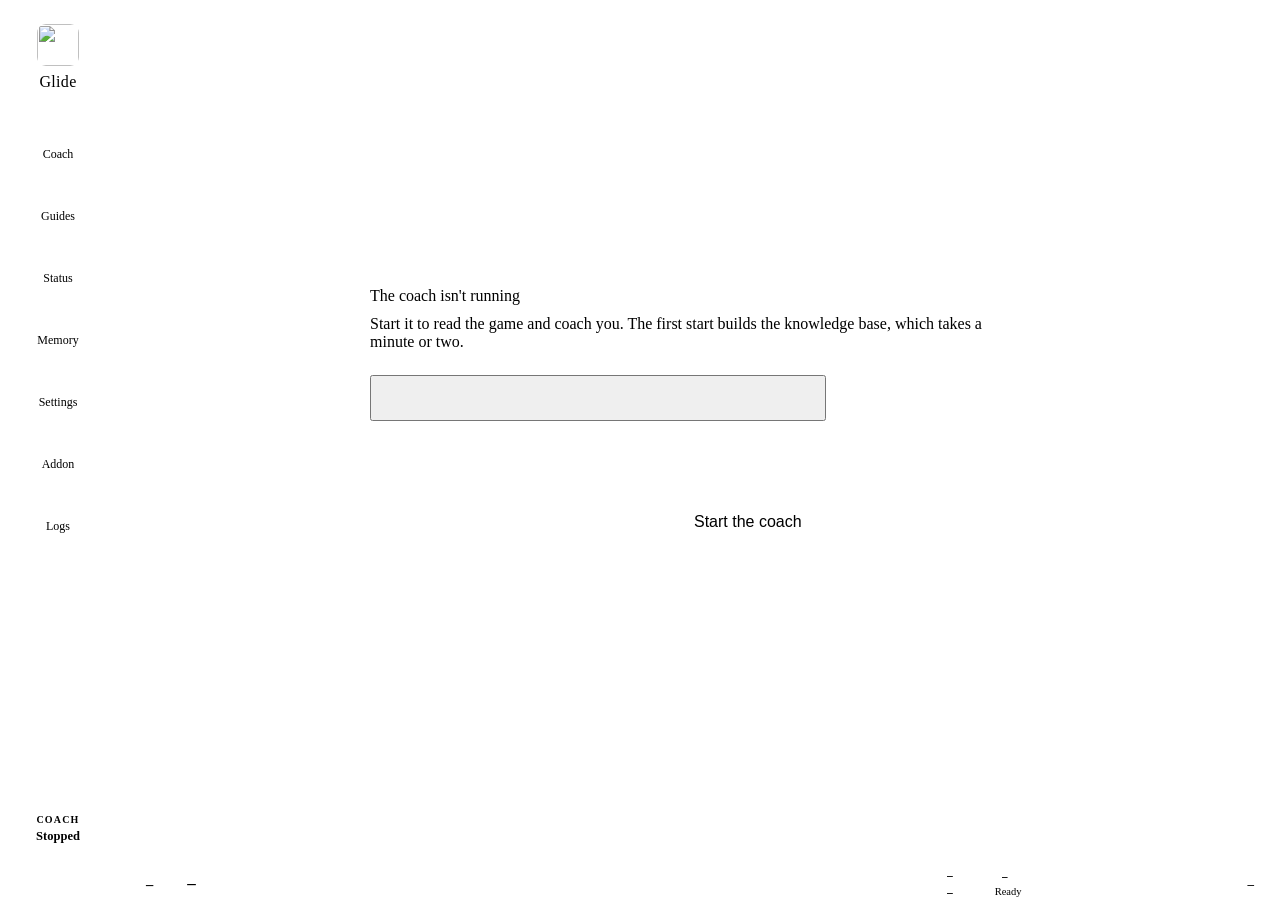
==== commit 0c17b48a: "Replay individual speech history entries through Test voice # Conflicts: #	docs/REFACTOR-CONTRACTS.m" ====
--- a/desktop/src/renderer/index.html
+++ b/desktop/src/renderer/index.html
@@ -1,5 +1,5 @@
 <!doctype html>
-<html lang="en">
+<html lang="en" data-date-native>
 <head>
 <meta charset="utf-8">
 <meta http-equiv="Content-Security-Policy"
@@ -211,7 +211,7 @@
         </div>
         <div class="rxpb-timeline">
           <button type="button" id="rxpb-prev" class="btn rxpb-tl-btn" title="Previous step (Left)" aria-label="Previous step">◀</button>
-          <button type="button" id="rxpb-play" class="btn primary rxpb-tl-play" title="Walk the route (Space)">▶ Walk</button>
+          <button type="button" id="rxpb-play" class="btn primary rxpb-tl-play" title="Walk the route (Space)"><svg class="icon" aria-hidden="true"><use href="#i-play"/></svg> Walk</button>
           <button type="button" id="rxpb-next" class="btn rxpb-tl-btn" title="Next step (Right)" aria-label="Next step">▶</button>
           <select id="rxpb-speed" aria-label="Walkthrough speed" title="Walkthrough speed">
             <option value="2200">0.75×</option>
@@ -257,12 +257,18 @@
   </section>
   <section id="page-logs" class="page">
     <header class="pagehead"><div><h1>Logs</h1><p class="lede">What the coach and its background jobs are doing.</p></div><div class="grow"></div>
-      <input id="log-filter" placeholder="Filter" spellcheck="false" aria-label="Filter the log">
+      <input id="log-filter" placeholder="Filter text or model" spellcheck="false" aria-label="Filter log text or attribution">
       <label class="switch"><input type="checkbox" id="log-follow" checked><span class="track"></span><span class="state">Follow</span></label>
       <button id="log-copy" class="btn"><svg class="icon"><use href="#i-copy"/></svg>Copy</button>
       <button id="log-folder" class="btn"><svg class="icon"><use href="#i-folder-open"/></svg>Session logs</button>
       <button id="log-files" class="btn" title="This log on disk, a file per day (the last 7 days)"><svg class="icon"><use href="#i-scroll-text"/></svg>Log files</button></header>
-    <pre id="log" class="log"></pre>
+    <div class="log-legend" aria-label="Log attribution legend">
+      <span><span class="log-category log-ai">AI</span>AI model</span>
+      <span><span class="log-category log-stt">STT</span>Speech-to-text</span>
+      <span><span class="log-category log-tts">TTS</span>Text-to-speech</span>
+      <span class="log-legend-help">Hover a badge for model and operation details.</span>
+    </div>
+    <div id="log" class="log" aria-label="Engine and application log"></div>
   </section>
   <footer id="sessionbar" aria-label="This session">
     <div class="sb-item" data-sb="time" data-prio="3" title="Session length" aria-label="Session length"><svg class="icon" aria-hidden="true"><use href="#i-clock"/></svg><b id="sb-time" class="figure">–</b><span class="sb-l">session</span></div>
@@ -278,12 +284,20 @@
     </div>
     <button class="sb-update" data-sb="update" id="sb-update" type="button" hidden><svg class="icon" aria-hidden="true"><use href="#i-download"/></svg><span id="sb-update-l">Restart to update</span></button>
     <div class="grow" data-sb="grow"></div>
-    <button class="sb-model" data-sb="models" id="sb-models" title="Models and voice systems in use. Click to change them">
-      <span class="sb-item" data-prio="4" title="Model for callouts and spoken questions"><svg class="icon" aria-hidden="true"><use href="#i-mic"/></svg><b id="sb-fast">–</b></span>
-      <span class="sb-item" data-prio="5" title="Model for typed questions and pace reviews"><svg class="icon" aria-hidden="true"><use href="#i-keyboard"/></svg><b id="sb-deep">–</b></span>
-      <span class="sb-idle" id="sb-idle">not in use</span>
-      <span class="sb-item" data-prio="8" id="sb-listen-wrap" title="Speech-to-text for push-to-talk"><svg class="icon" aria-hidden="true"><use href="#i-ear"/></svg><b id="sb-listen">–</b></span>
-      <span class="sb-item" data-prio="8" id="sb-speak-wrap" title="The narrator's voice"><svg class="icon" aria-hidden="true"><use href="#i-audio-lines"/></svg><b id="sb-speak">–</b></span>
+    <div class="sb-models-stack" data-sb="models" data-prio="4" id="sb-models">
+      <button class="sb-stack-row" id="sb-fast-btn" type="button" title="Fast role: callouts, quest briefings and translation. Click to open Fast model settings">
+        <svg class="icon" id="sb-fast-ic" aria-hidden="true"><use href="#i-mic"/></svg><b id="sb-fast">–</b><span class="sb-effort" id="sb-fast-eff" hidden></span><span class="sb-idle" id="sb-idle">not in use</span>
+      </button>
+      <button class="sb-stack-row" id="sb-deep-btn" type="button" data-prio="5" title="Deep role: typed questions and pace reviews. Click to open Deep model settings">
+        <svg class="icon" id="sb-deep-ic" aria-hidden="true"><use href="#i-keyboard"/></svg><b id="sb-deep">–</b><span class="sb-effort" id="sb-deep-eff" hidden></span>
+      </button>
+    </div>
+    <button class="sb-model sb-item sb-stt" data-sb="stt" data-prio="7" id="sb-listen-wrap" type="button" title="Speech-to-text for push-to-talk. Click to open Push-to-talk settings">
+      <svg class="icon" aria-hidden="true"><use href="#i-ear"/></svg><b id="sb-listen">–</b>
+    </button>
+    <button class="sb-tts" data-sb="tts" data-prio="3" id="sb-speak-wrap" type="button" title="Coach voice. Click to open Voice settings">
+      <span class="sb-tts-top"><svg class="icon" aria-hidden="true"><use href="#i-audio-lines"/></svg><b id="sb-speak">–</b></span>
+      <span class="sb-tts-sub"><i class="sb-tts-dot" id="sb-speak-dot" aria-hidden="true"></i><span id="sb-speak-state">Ready</span></span>
     </button>
     <button class="sb-model sb-item sb-translation" data-sb="translation" data-prio="2" id="sb-translation" type="button" hidden><svg class="icon" aria-hidden="true"><use href="#i-globe"/></svg><b id="sb-translation-label"></b></button>
     <div class="sb-ptt" data-sb="ptt" id="sb-ptt" hidden role="status" aria-live="polite"><i aria-hidden="true"></i><span id="sb-ptt-l">Listening</span></div>
@@ -312,6 +326,7 @@
   </div>
 </section>
 <div id="toast" aria-live="polite"></div>
+<script src="date-time-display.js"></script>
 <script type="module" src="app.js"></script>
 </body>
 </html>
--- a/desktop/src/renderer/app.css
+++ b/desktop/src/renderer/app.css
@@ -52,7 +52,7 @@
 
 /* ---- pages --------------------------------------------------------------------------------------------------- */
 main { flex: 1; min-width: 0; position: relative; display: block; }
-.page { display: none; position: absolute; inset: 0 0 46px; flex-direction: column; overflow: auto; }
+.page { display: none; position: absolute; inset: 0 0 48px; flex-direction: column; overflow: auto; }
 .page.on { display: flex; }
 .pagehead { position: sticky; top: 0; z-index: 3; display: flex; align-items: center; gap: 10px; flex-wrap: wrap; padding: 22px 32px 18px; background: rgba(12, 13, 18, 0.94); backdrop-filter: blur(8px); border-bottom: 1px solid var(--edge-soft); }
 .pagehead h1 { margin: 0; font: 400 28px/1.15 var(--f-title); color: var(--gold); }
@@ -76,6 +76,15 @@
 .log .ts { color: var(--ink-3); }
 .log.mini { max-height: 260px; overflow: auto; margin-top: 26px; padding: 12px 14px; background: var(--night-deep); border-radius: var(--radius-m); box-shadow: inset 0 0 0 1px var(--edge-soft); }
 #log-filter { width: 220px; }
+.log-legend { display: flex; align-items: center; flex-wrap: wrap; gap: 8px 16px; padding: 10px 32px; border-bottom: 1px solid var(--edge-soft); color: var(--ink-2); font-size: 12px; }
+.log-legend > span { display: inline-flex; align-items: center; gap: 6px; }
+.log-legend .log-legend-help { color: var(--ink-3); }
+.log-category { display: inline-block; padding: 0 5px; border: 1px solid currentColor; border-radius: 4px; font: 700 10px/17px "Cascadia Mono", Consolas, monospace; vertical-align: 1px; letter-spacing: 0.03em; background: var(--night-deep); }
+button.log-category { cursor: help; }
+.log-ai { color: #e1c477; }
+.log-stt { color: #9bd6ee; }
+.log-tts { color: #bdb0f3; }
+.log-category:focus-visible { outline: 2px solid var(--ink); outline-offset: 3px; }
 
 /* status */
 .status-body { padding: 26px 32px 40px; max-width: 1100px; }
@@ -112,11 +121,11 @@
 #set-tabs button:hover { color: var(--ink); background: var(--tip); }
 #set-tabs button.on { color: var(--gold); background: var(--gold-wash); box-shadow: inset 0 0 0 1px var(--gold-line); }
 #set-tabs button.on .icon { color: var(--gold); }
-#set-body { flex: 1; min-width: 0; padding: 8px 32px 48px; overflow: auto; }
-.sgroup { margin: 28px 0 0; max-width: 980px; }
+#set-body { flex: 1; min-width: 0; padding: 8px 32px 48px; overflow: auto; container: settings-body / inline-size; }
+.sgroup { --settings-inset: 20px; margin: 28px 0 0; max-width: 980px; }
 .sgroup > h2 { margin: 0 0 4px; font-size: 20px; color: var(--gold); }
 .sgroup > p { margin: 0 0 12px; color: var(--ink-2); font-size: 14px; max-width: 75ch; }
-.sgroup .fields { padding: 0 20px; }
+.sgroup .fields { padding: 0 var(--settings-inset); }
 .field { display: grid; grid-template-columns: minmax(220px, 320px) minmax(0, 1fr); gap: 6px 24px; padding: 15px 0; border-top: 1px solid var(--edge-soft); align-items: start; }
 .field:first-child { border-top: 0; }
 .field .lab { font-size: 15px; font-weight: 550; }
@@ -132,7 +141,56 @@
 .field .restart .icon { width: 14px; height: 14px; }
 .reset { background: none; border: 0; color: var(--ink-3); cursor: pointer; font: inherit; font-size: 13px; text-decoration: underline; text-underline-offset: 3px; padding: 0; }
 .reset:hover { color: var(--gold); }
+.reset:disabled { opacity: 0.5; cursor: default; text-decoration: none; }
+.settings-jump code { color: inherit; font-size: 12.5px; }
+.key-missing, .mkey { color: var(--warn); font-size: 13px; }
+.key-missing .reset, .mkey .reset { color: var(--gold); }
+.key-missing .reset:hover, .mkey .reset:hover { color: var(--gold-hi); }
+.mkey, .ctl-subnote, [data-field-key-note] { flex-basis: 100%; margin-top: 2px; }
+[data-field-key-note][hidden] { display: none; }
+.voice-setup-guide { flex-basis: 100%; margin-top: 4px; }
+.jump-target { border-radius: var(--radius-l); box-shadow: 0 0 0 1.5px var(--gold), inset 0 0 0 999px var(--gold-wash); transition: box-shadow 0.35s var(--ease-out); }
+.field.jump-target, .keyrow.jump-target { position: relative; z-index: 1; padding-inline: var(--settings-inset); margin-inline: calc(-1 * var(--settings-inset)); border-radius: 0; }
+.fields > .jump-target:first-child { border-top-left-radius: var(--radius-l); border-top-right-radius: var(--radius-l); }
+.fields > .jump-target:last-child { border-bottom-left-radius: var(--radius-l); border-bottom-right-radius: var(--radius-l); }
 .rangeval { min-width: 48px; font-variant-numeric: tabular-nums; font-size: 17px; font-weight: 650; }
+.voice-preview { display: grid; gap: 10px; width: 100%; min-width: 0; }
+.voice-preview-controls { display: flex; align-items: center; flex-wrap: wrap; gap: 8px; }
+.field .voice-preview-controls select { min-width: 0; width: 190px; max-width: 100%; }
+.voice-preview-controls .btn { flex: 0 0 auto; width: auto; white-space: nowrap; }
+.voice-preview-control { display: grid; gap: 6px; min-width: 0; }
+.voice-preview-control[hidden] { display: none; }
+#sv-sample { margin: 0; min-width: 0; width: 100%; min-height: 64px; resize: vertical; }
+.voice-process { border-top: 1px solid var(--edge-soft); margin-top: 12px; padding-top: 12px; }
+.voice-process .field[hidden] { display: none; }
+.voice-process > h3 { font-size: 15px; margin: 0 0 4px; }
+.voice-process > p { color: var(--ink-3); font-size: 13px; margin: 0 0 8px; }
+.voice-text { white-space: pre-wrap; overflow-wrap: anywhere; }
+.voice-last { display: grid; gap: 12px; width: 100%; min-width: 0; max-width: 100%; overflow-wrap: anywhere; }
+.voice-last-entry { display: grid; gap: 6px; min-width: 0; }
+.voice-last-entry + .voice-last-entry { border-top: 1px solid var(--edge-soft); padding-top: 12px; }
+.voice-line-heading { display: flex; align-items: flex-start; gap: 8px; min-width: 0; }
+.voice-line-heading .voice-line-attribution { flex: 1; min-width: 0; }
+.voice-line-heading .voice-replay { flex: 0 0 32px; width: 32px; height: 32px; padding: 6px; }
+.voice-replay:focus-visible { outline: 2px solid var(--gold); outline-offset: 2px; }
+#sv-markup-evidence, #sv-markup-budget-help { flex-basis: 100%; min-width: 0; overflow-wrap: anywhere; }
+#sv-markup-features { display: grid; gap: 8px; flex-basis: 100%; }
+#sv-markup-features label { display: flex; align-items: center; gap: 8px; }
+#sv-markup-features input { flex: none; width: 14px; height: 14px; min-height: 0; margin: 0; padding: 0; accent-color: var(--gold); }
+.voice-evidence { flex-basis: 100%; min-width: 0; }
+.voice-evidence dl { margin: 12px 0; font-size: 13px; }
+.voice-evidence dt { color: var(--ink); font-weight: 550; margin-top: 12px; }
+.voice-evidence dd { margin: 4px 0 0; color: var(--ink-2); line-height: 1.5; }
+#sv-markup-identity { display: block; overflow-wrap: anywhere; user-select: text; }
+#sv-sample-error { color: var(--red, #f28b82); margin: 0; overflow-wrap: anywhere; }
+#sv-sample-error:empty { display: none; }
+#sv-sample-example { min-width: 0; max-width: 100%; }
+[data-special="voices"] { container: voice-settings / inline-size; }
+@container voice-settings (max-width: 700px) {
+  .field { grid-template-columns: minmax(0, 1fr); gap: 8px; }
+  .field .ctl { min-width: 0; }
+  .field .ctl select, .field .ctl input[type="text"] { min-width: 0; max-width: 100%; width: 100%; }
+}
 /* On-demand language-provider help: native popover handles Escape, outside click and focus return. */
 .field .ctl.language-tool { flex-direction: column; align-items: flex-start; }
 .language-help-trigger { display: inline-flex; align-items: center; justify-content: center; width: 16px; height: 16px; margin-left: 5px; padding: 0; vertical-align: super; border: 1px solid var(--edge); border-radius: 50%; background: transparent; color: var(--ink-3); font: 600 11px Georgia, serif; cursor: pointer; }
@@ -143,31 +201,55 @@
 .language-help-popup h3 { margin: 0; color: var(--gold); }
 .language-help-popup dt { margin-top: 14px; font-weight: 600; }
 .language-help-popup dd { margin: 4px 0 0; color: var(--ink-2); font-size: 14px; line-height: 1.5; }
+.thinking-help-term { anchor-name: --thinking-help; text-decoration-style: dotted; cursor: help; }
+.thinking-help-popup { position: fixed; position-anchor: --thinking-help; position-area: bottom span-right; position-try-fallbacks: flip-block, flip-inline, flip-block flip-inline; inset: auto; margin: 6px; width: min(620px, calc(100vw - 32px)); max-height: 70vh; overflow: auto; padding: 16px; color: var(--ink); background: var(--tip); border: 1px solid var(--edge); border-radius: var(--radius-s); box-shadow: var(--tip-shadow); font-size: 13px; line-height: 1.45; }
+.thinking-help-popup p { margin: 8px 0; color: var(--ink-2); }
+.thinking-help-popup table { width: 100%; border-collapse: collapse; }
+.thinking-help-popup th, .thinking-help-popup td { padding: 6px 8px; text-align: left; vertical-align: top; border-bottom: 1px solid var(--edge-soft); }
+.thinking-help-popup th { color: var(--gold); }
+[data-thinking-selection] { flex-basis: 100%; min-width: 0; overflow-wrap: anywhere; color: var(--ink-2); font-size: 13px; line-height: 1.5; }
+[data-thinking-selection] span { display: block; }
+@container settings-body (max-width: 700px) {
+  .field[data-key="companion.llm.tune_thinking"] { grid-template-columns: minmax(0, 1fr); }
+}
 .dirty { color: var(--warn); font-size: 14px; font-weight: 600; }
 
-.keyrow { display: grid; grid-template-columns: minmax(220px, 300px) minmax(0, 1fr) auto; gap: 16px; align-items: center; padding: 14px 0; border-top: 1px solid var(--edge-soft); }
-.keyrow:first-child { border-top: 0; }
-.keyrow b { font-size: 15px; font-weight: 550; }
-.keyrow .k { display: block; color: var(--ink-3); font-size: 13px; margin-top: 2px; }
-.keyrow input { width: 100%; }
-.keystate { font-size: 13px; margin-top: 4px; }
-.keystate.saved { color: var(--ahead); } .keystate.env { color: var(--warn); } .keystate.none { color: var(--ink-3); }
-.keyrow .plan { display: inline-block; margin-left: 6px; padding: 1px 7px; border-radius: 999px; font-size: 12px; font-weight: 600;
-  vertical-align: 1px; border: 1px solid var(--edge); color: var(--ink-2); }
+.sgroup > h2 { display: flex; align-items: baseline; justify-content: space-between; gap: 16px; }
+.key-count { flex: none; font: 600 12.5px var(--f-ui); color: var(--ink-3); font-variant-numeric: tabular-nums; }
+.keyrow { padding: 14px 0; border-bottom: 1px solid var(--edge-soft); }
+.keyrow:last-child { border-bottom: 0; }
+.keyrow-head { display: flex; justify-content: space-between; align-items: center; gap: 16px; cursor: pointer; }
+.keyrow-meta { min-width: 0; flex: 1; }
+.keyrow-title { display: flex; align-items: center; flex-wrap: wrap; gap: 6px; }
+.keyrow b { font-size: 14.5px; font-weight: 600; }
+.key-env { font-size: 12px; color: var(--ink-3); background: var(--night-deep); padding: 1px 6px; border-radius: 4px; border: 1px solid var(--edge-soft); }
+.key-scope { font-size: 11px; font-weight: 600; padding: 1px 6px; border-radius: 999px; color: var(--gold); background: var(--gold-wash); border: 1px solid var(--gold-line); }
+.keyrow .k { display: block; color: var(--ink-3); font-size: 13px; margin-top: 3px; line-height: 1.4; }
+.keyrow-side { display: flex; align-items: center; gap: 10px; flex: none; }
+.key-pill { font-size: 12.5px; font-weight: 550; padding: 2px 9px; border-radius: 999px; border: 1px solid var(--edge-soft); background: var(--night-deep); white-space: nowrap; }
+.key-pill.saved { color: var(--ahead); border-color: color-mix(in srgb, var(--ahead) 40%, transparent); }
+.key-pill.env { color: var(--warn); border-color: color-mix(in srgb, var(--warn) 40%, transparent); }
+.key-pill.none { color: var(--ink-3); }
+.keyrow .plan { display: inline-block; padding: 1px 7px; border-radius: 999px; font-size: 11.5px; font-weight: 600; border: 1px solid var(--edge); color: var(--ink-2); }
 .keyrow .plan.free { color: var(--ahead); border-color: color-mix(in srgb, var(--ahead) 45%, transparent); }
-.keyhow { grid-column: 1 / -1; margin-top: -4px; }
-.keyhow summary { cursor: pointer; width: max-content; color: var(--gold); font-size: 14px; font-weight: 550; }
+.key-editor { margin-top: 10px; padding: 12px 14px; background: var(--night-deep); border: 1px solid var(--edge); border-radius: var(--radius-m); display: grid; gap: 10px; }
+.key-editor-bar { display: flex; align-items: center; flex-wrap: wrap; gap: 8px; }
+.key-editor-bar input { flex: 1 1 280px; min-width: 0; }
+.key-test-msg.ok { color: var(--ahead); }
+.key-test-msg.bad { color: var(--bad); }
+.keyhow { margin-top: 2px; }
+.keyhow summary { cursor: pointer; width: max-content; color: var(--gold); font-size: 13.5px; font-weight: 550; }
 .keyhow summary:focus-visible { outline: 2px solid var(--gold-hi); outline-offset: 3px; border-radius: 4px; }
 .keyhow[open] { background: var(--night-deep); border: 1px solid var(--edge-soft); border-radius: var(--radius-m); padding: 12px 16px 14px; }
-.keyhow ol { margin: 10px 0 8px; padding-left: 22px; color: var(--ink); font-size: 14px; line-height: 1.55; max-width: 80ch; }
-.keyhow p { margin: 6px 0; color: var(--ink-2); font-size: 14px; max-width: 80ch; }
-.keyhow .keyfree { margin-top: 10px; color: var(--ink); }
+.key-editor .keyhow[open] { background: transparent; border: 0; border-top: 1px solid var(--edge-soft); border-radius: 0; padding: 10px 0 2px; }
+.keyhow ol { margin: 10px 0 8px; padding-left: 22px; color: var(--ink); font-size: 13.5px; line-height: 1.55; max-width: 80ch; }
+.keyhow p { margin: 6px 0; color: var(--ink-2); font-size: 13.5px; max-width: 80ch; }
+.keyhow .keyfree { margin-top: 8px; color: var(--ink); }
 .keyhow .keyfree b { color: var(--ahead); }
 .keyhow .row { margin-top: 10px; flex-wrap: wrap; }
-.keyintro { padding: 14px 0 16px; border-bottom: 1px solid var(--edge-soft); }
-.keyintro p { margin: 6px 0 0; color: var(--ink-2); font-size: 14px; line-height: 1.5; max-width: 80ch; }
+.keyintro { padding: 10px 0 14px; border-bottom: 1px solid var(--edge-soft); }
+.keyintro p { margin: 6px 0 0; color: var(--ink-2); font-size: 13.5px; line-height: 1.5; max-width: 82ch; }
 .keyintro.need > b { color: var(--warn); }
-.keyintro + .keyrow { border-top: 0; }
 
 .ep { background: var(--night-deep); border: 1px solid var(--edge-soft); border-radius: var(--radius-m); padding: 14px 16px; margin: 14px 0; display: grid; grid-template-columns: 110px minmax(0, 1fr); gap: 10px 14px; align-items: center; }
 .ep .lbl { color: var(--ink-3); font-size: 14px; }
@@ -195,37 +277,70 @@
 .rxp-list:empty { display: none; }
 .rxp-list li { display: grid; gap: 2px; }
 
-#toast { position: fixed; right: 20px; bottom: 62px; display: flex; flex-direction: column; gap: 8px; z-index: 20; max-width: 440px; }
+#toast { position: fixed; right: 20px; bottom: 64px; display: flex; flex-direction: column; gap: 8px; z-index: 20; max-width: 440px; }
 #toast div { background: var(--tip); color: var(--ink); border-radius: var(--radius-m); padding: 11px 16px; box-shadow: var(--float); font-size: 14px; font-weight: 500; animation: toast-in 0.25s var(--ease-out); }
 #toast div.err { box-shadow: 0 0 0 1px rgba(255, 98, 87, 0.6), 0 18px 40px rgba(0, 0, 0, 0.55); color: #ffd2cc; }
 @keyframes toast-in { from { opacity: 0; transform: translateY(8px); } }
 
 /* ---- session bar: always visible; the session's AI cost leads ------------------------------------------ */
-#sessionbar { position: absolute; left: 0; right: 0; bottom: 0; height: 46px; display: flex; align-items: center; gap: 26px; padding: 0 22px; background: var(--night-deep); border-top: 1px solid var(--edge-soft); z-index: 6; }
-.sb-item { display: flex; align-items: baseline; gap: 8px; white-space: nowrap; min-width: 0; }
-.sb-l { font-size: 12px; color: var(--ink-3); }
-.sb-item b { font-size: 16px; font-weight: 600; }
-.sb-item b.figure { font-size: 20px; font-weight: 650; }
-.sb-item.cost b { font-size: 24px; font-weight: 700; color: var(--ink); }
-.sb-model { background: none; border: 0; color: var(--ink); font: inherit; cursor: pointer; padding: 6px 10px; border-radius: var(--radius-s); overflow: hidden; }
+#sessionbar { position: absolute; left: 0; right: 0; bottom: 0; height: 48px; box-sizing: border-box; display: flex; align-items: center; gap: 14px; padding: 0 18px; background: var(--night-deep); border-top: 1px solid var(--edge-soft); z-index: 6; }
+.sb-item { display: flex; align-items: baseline; gap: 6px; white-space: nowrap; min-width: 0; }
+.sb-l { font-size: 11.5px; color: var(--ink-3); }
+.sb-item b { font-size: 13px; font-weight: 600; }
+.sb-item b.figure { font-size: 14.5px; font-weight: 650; }
+.sb-item.cost b { font-size: 17px; font-weight: 700; color: var(--ink); }
+.sb-model { background: none; border: 0; color: var(--ink); font: inherit; cursor: pointer; padding: 5px 8px; border-radius: var(--radius-s); overflow: hidden; }
 .sb-model:hover { background: var(--tip-2); }
-.sb-model b { max-width: 220px; overflow: hidden; text-overflow: ellipsis; margin-right: 8px; }
+.sb-model b { max-width: 175px; overflow: hidden; text-overflow: ellipsis; }
 #sb-mode.offline { color: var(--warn); }
 #sb-mode.paused { color: var(--behind); }
 .sb-l .short { display: none; }
-.sb-idle { display: none; font-size: 12px; color: var(--warn); white-space: nowrap; }
-.sb-model.idle :is(#sb-fast, #sb-deep) { color: var(--ink-3); text-decoration: line-through; text-decoration-color: var(--ink-3); }
-.sb-model.idle .sb-idle { display: inline; }
-/* speech-to-text and the narrator's voice: their own group after the question models, so "not in use" is clearly
-   about the models; a system that is off reads quieter than a live one */
-#sb-listen-wrap { padding-left: 14px; border-left: 1px solid var(--edge-soft); }
+.sb-idle { display: none; font-size: 10.5px; color: var(--warn); white-space: nowrap; margin-left: 2px; }
+.sb-models-stack { display: inline-flex; flex-direction: column; justify-content: center; gap: 1px; height: 38px; padding: 2px 3px; border-radius: var(--radius-s); flex: 0 1 auto; min-width: 0; box-sizing: border-box; }
+.sb-stack-row { display: inline-flex; align-items: center; gap: 5px; height: 17px; padding: 0 5px; border: 0; border-radius: 4px; background: none; color: var(--ink); font: inherit; font-size: 11.5px; line-height: 1; cursor: pointer; min-width: 0; text-align: left; }
+.sb-stack-row:hover { background: var(--tip-2); }
+.sb-stack-row .icon { width: 12.5px; height: 12.5px; color: var(--ink-3); flex: none; }
+.sb-stack-row b { font-size: 11.5px; font-weight: 600; max-width: 155px; overflow: hidden; text-overflow: ellipsis; white-space: nowrap; }
+.sb-effort { margin-left: auto; order: 1; padding: 1px 4px; border-radius: 3px; font-size: 9.5px; font-weight: 600; line-height: 1.15; letter-spacing: 0.01em; color: var(--gold); background: rgba(242, 194, 79, 0.12); border: 1px solid rgba(242, 194, 79, 0.28); flex: none; white-space: nowrap; }
+.sb-effort[data-auto="1"] { color: var(--ink-3); background: rgba(255, 255, 255, 0.04); border-color: var(--edge-soft); font-weight: 500; }
+.sb-effort[hidden] { display: none; }
+.sb-models-stack.idle :is(#sb-fast, #sb-deep) { color: var(--ink-3); text-decoration: line-through; text-decoration-color: var(--ink-3); }
+.sb-models-stack.idle .sb-effort { opacity: 0.55; color: var(--ink-3); background: none; border-color: var(--edge-soft); }
+.sb-models-stack.idle .sb-idle { display: inline; }
+.sb-stt { flex: 0 1 auto; min-width: 0; }
+.sb-stt b { max-width: 135px; overflow: hidden; text-overflow: ellipsis; white-space: nowrap; }
+.sb-tts { display: inline-flex; flex-direction: column; justify-content: center; gap: 2px; height: 38px; flex: 0 0 clamp(128px, 11vw, 162px); width: clamp(128px, 11vw, 162px); box-sizing: border-box; padding: 2px 8px; border: 1px solid transparent; border-radius: var(--radius-s); background: none; color: var(--ink); font: inherit; cursor: pointer; text-align: left; overflow: hidden; }
+.sb-tts:hover { background: var(--tip-2); }
+.sb-tts-top, .sb-tts-sub { display: flex; align-items: center; gap: 5px; min-width: 0; width: 100%; overflow: hidden; line-height: 1.15; }
+.sb-tts-top .icon { width: 13px; height: 13px; color: var(--ink-3); flex: none; }
+.sb-tts-top b { font-size: 11.5px; font-weight: 600; overflow: hidden; text-overflow: ellipsis; white-space: nowrap; min-width: 0; flex: 1; }
+.sb-tts-sub { font-size: 10.5px; color: var(--ink-3); }
+.sb-tts-sub > span { overflow: hidden; text-overflow: ellipsis; white-space: nowrap; min-width: 0; flex: 1; }
+.sb-tts-dot { width: 6px; height: 6px; border-radius: 50%; flex: none; background: var(--ink-3); }
+.sb-tts[data-phase="ready"] .sb-tts-dot { background: var(--ahead); }
+.sb-tts[data-phase="connecting"] .sb-tts-dot { background: var(--warn); }
+.sb-tts[data-phase="connecting"] .sb-tts-sub { color: var(--ink-2); }
+.sb-tts[data-phase="generating"] { border-color: rgba(242, 194, 79, 0.28); }
+.sb-tts[data-phase="generating"] .sb-tts-dot { background: var(--gold); animation: sb-ptt-pulse 0.9s ease-in-out infinite; }
+.sb-tts[data-phase="generating"] .sb-tts-sub { color: var(--gold); font-weight: 600; }
+.sb-tts[data-phase="speaking"] .sb-tts-top .icon { color: var(--gold); }
+.sb-tts[data-phase="speaking"] .sb-tts-dot { background: var(--ahead); animation: sb-ptt-pulse 1s ease-in-out infinite; }
+.sb-tts[data-phase="speaking"] .sb-tts-sub { color: var(--ahead); font-weight: 600; }
+.sb-tts[data-phase="fallback"] { border-color: rgba(255, 173, 59, 0.35); }
+.sb-tts[data-phase="fallback"] .sb-tts-dot { background: var(--warn); }
+.sb-tts[data-phase="fallback"] .sb-tts-sub { color: var(--warn); font-weight: 600; }
+.sb-tts[data-phase="error"], .sb-tts[data-phase="no-key"] { border-color: rgba(255, 98, 87, 0.35); }
+.sb-tts[data-phase="error"] .sb-tts-dot, .sb-tts[data-phase="no-key"] .sb-tts-dot { background: var(--behind); }
+.sb-tts[data-phase="error"] .sb-tts-sub, .sb-tts[data-phase="no-key"] .sb-tts-sub { color: var(--behind); font-weight: 600; }
+.sb-tts[data-phase="muted"] .sb-tts-top b { color: var(--ink-3); font-weight: 500; }
 #sessionbar .sb-item.off b { color: var(--ink-3); font-weight: 500; }
 #sessionbar .sb-translation:not(.off) .icon { color: var(--gold); }
+@media (prefers-reduced-motion: reduce) { .sb-tts .sb-tts-dot { animation: none !important; } }
 @media (max-width: 1200px) {
-  #sessionbar { gap: 16px; }
+  #sessionbar { gap: 10px; padding: 0 14px; }
   #sessionbar .sb-opt { display: none; }
   .sb-l .long { display: none; } .sb-l .short { display: inline; }
-  .sb-model b { max-width: 150px; }
+  .sb-model b { max-width: 135px; }
 }
 
 /* model picker in Settings */
@@ -259,7 +374,7 @@
 .note:first-child { border-top: 0; }
 .note .txt { font-size: 16px; line-height: 1.4; }
 .note .txt input { width: 100%; font-size: 15px; }
-.note .meta { display: flex; gap: 12px; margin-top: 4px; font-size: 12px; color: var(--ink-3); }
+.note .meta { display: flex; flex-wrap: wrap; gap: 4px 12px; margin-top: 4px; font-size: 12px; color: var(--ink-3); overflow-wrap: anywhere; }
 .note .meta .icon { width: 13px; height: 13px; vertical-align: -2px; margin-right: 3px; }
 .note.pinned .txt { font-weight: 550; color: var(--gold-hi); }
 .note .acts { display: flex; gap: 2px; }
@@ -300,24 +415,24 @@
 .sb-res b { color: var(--ink); font-size: 13px; font-weight: 600; font-variant-numeric: tabular-nums; margin-left: 4px; }
 
 /* ---- responsive session bar: icon + value; words only when there is room; items hide one by one -------------
-   Priority (data-prio): 1 cost, 2 coach mode, 3 session, 4 voice model, 5 typed model, 6 calls, 7 cache hits,
-   8 listening and speech systems.
+   Priority (data-prio): 1 cost, 2 coach mode & translation, 3 session & TTS status, 4 fast model, 5 deep model,
+   6 calls, 7 cache hits & STT chip.
    The activity (bar, step, CPU and memory) outranks everything but the cost. */
-#sessionbar { container: sessionbar / inline-size; gap: 18px; overflow: hidden; user-select: none; }
+#sessionbar { container: sessionbar / inline-size; gap: 14px; overflow: hidden; user-select: none; }
 /* every piece drags left or right along the bar (session-bar-order.ts) */
-#sessionbar > div[data-sb]:not([data-sb="grow"]) { cursor: grab; }
+#sessionbar > div[data-sb]:not([data-sb="grow"]):not([data-sb="models"]) { cursor: grab; }
 #sessionbar > [data-sb] { touch-action: none; }
 #sessionbar.sb-moving, #sessionbar.sb-moving * { cursor: grabbing !important; }
 #sessionbar .sb-dragging { opacity: 0.6; outline: 1px dashed var(--gold-dim); outline-offset: 4px; border-radius: var(--radius-s); }
-#sessionbar .sb-item { display: inline-flex; align-items: center; gap: 6px; flex: none; }
-#sessionbar .sb-item .icon { width: 16px; height: 16px; color: var(--ink-3); }
+#sessionbar .sb-item { display: inline-flex; align-items: center; gap: 5px; flex: none; }
+#sessionbar .sb-item .icon { width: 15px; height: 15px; color: var(--ink-3); }
 #sessionbar .sb-item.cost .icon { color: var(--gold); }
-#sessionbar .sb-item b { font-size: 15px; }
-#sessionbar .sb-item b.figure { font-size: 17px; }
-#sessionbar .sb-item.cost b { font-size: 20px; }
-#sessionbar .sb-l { display: none; font-size: 12px; color: var(--ink-3); }
-.sb-model { display: inline-flex; align-items: center; gap: 14px; flex: 0 1 auto; min-width: 0; }
-.sb-model .sb-item b { max-width: 190px; overflow: hidden; text-overflow: ellipsis; white-space: nowrap; }
+#sessionbar .sb-item b { font-size: 13px; }
+#sessionbar .sb-item b.figure { font-size: 14.5px; }
+#sessionbar .sb-item.cost b { font-size: 17px; }
+#sessionbar .sb-l { display: none; font-size: 11.5px; color: var(--ink-3); }
+.sb-model { display: inline-flex; align-items: center; gap: 6px; flex: 0 1 auto; min-width: 0; }
+.sb-model .sb-item b { max-width: 155px; overflow: hidden; text-overflow: ellipsis; white-space: nowrap; }
 .sb-mode b { white-space: nowrap; }
 .sb-mode.offline .icon, .sb-mode.offline b { color: var(--warn); }
 .sb-mode.paused .icon, .sb-mode.paused b { color: var(--behind); }
@@ -327,12 +442,11 @@
 .sb-res .icon { width: 14px; height: 14px; color: var(--ink-3); }
 .sb-res b { margin-left: 0; }
 
-@container sessionbar (min-width: 1500px) { #sessionbar .sb-l { display: inline; } }
-@container sessionbar (max-width: 1640px) { #sessionbar [data-prio="8"] { display: none; } }
-@container sessionbar (max-width: 1350px) { #sessionbar [data-prio="7"] { display: none; } .sb-model .sb-item b { max-width: 150px; } }
-@container sessionbar (max-width: 1200px) { #sessionbar [data-prio="6"] { display: none; } .sb-task-label { max-width: 220px; } }
-@container sessionbar (max-width: 1080px) { #sessionbar [data-prio="5"] { display: none; } .sb-idle { display: none !important; } }
-@container sessionbar (max-width: 960px) { .sb-mode b { display: none; } .sb-task-label { display: none; } }
+@container sessionbar (min-width: 1540px) { #sessionbar .sb-l { display: inline; } }
+@container sessionbar (max-width: 1280px) { #sessionbar [data-prio="7"] { display: none; } .sb-stack-row b { max-width: 130px; } }
+@container sessionbar (max-width: 1160px) { #sessionbar [data-prio="6"] { display: none; } .sb-task-label { max-width: 200px; } }
+@container sessionbar (max-width: 1040px) { #sessionbar [data-prio="5"] { display: none; } .sb-idle { display: none !important; } .sb-models-stack { height: auto; } }
+@container sessionbar (max-width: 940px) { .sb-mode b { display: none; } .sb-task-label { display: none; } .sb-effort { display: none; } }
 @container sessionbar (max-width: 860px) { #sessionbar [data-prio="4"] { display: none; } .sb-res span + span { display: none; } }
 @container sessionbar (max-width: 760px) { #sessionbar [data-prio="3"] { display: none; } .sb-task-meta { display: none; } }
 @container sessionbar (max-width: 640px) { .sb-res { display: none; } .sb-bar { width: 110px; } }
@@ -348,7 +462,10 @@
 #checks .checks, #mem-notes .mem-list { background: none; box-shadow: none; border-radius: 0; padding: 0; }
 /* Whisper models list in Settings: full-width rows under the label */
 .field .ctl.wide-ctl { display: block; flex: 1; min-width: 0; }
-.wide-ctl .rem-row > span { display: inline-flex; align-items: center; gap: 6px; font-size: 13px; white-space: nowrap; }
+#sp-models .rem-row { display: grid; grid-template-columns: minmax(0, 1fr) 136px 116px; align-items: center; gap: 14px; }
+#sp-models .sp-state { font-size: 13px; white-space: nowrap; text-align: left; }
+#sp-models .sp-act { width: 100%; justify-content: center; box-sizing: border-box; }
+#sp-models .sp-slot { width: 100%; height: 1px; }
 .wide-ctl .rem-row .icon { width: 14px; height: 14px; }
 /* Settings > Game capture: the captured corner, enlarged with crisp pixels, and what it decodes to */
 .cc-shot { margin: 4px 0 14px; }
@@ -376,6 +493,8 @@
   animation: sb-ptt-pulse 1s ease-in-out infinite; }
 .sb-ptt.transcribing { color: var(--gold); background: var(--tip-2); box-shadow: 0 0 0 1px var(--gold-dim); }
 .sb-ptt.transcribing i { background: var(--gold); animation-duration: 0.6s; }
+.sb-ptt.thinking { color: #7cc4ff; background: var(--tip-2); box-shadow: 0 0 0 1px rgba(124, 196, 255, 0.42); }
+.sb-ptt.thinking i { background: #7cc4ff; animation-duration: 0.8s; }
 @keyframes sb-ptt-pulse { 0%, 100% { opacity: 1; transform: scale(1); } 50% { opacity: 0.45; transform: scale(0.75); } }
 @media (prefers-reduced-motion: reduce) { .sb-ptt i { animation: none; } }
 /* the volume bar raised above the speaker (app-settings.ts): a tooltip panel with the level over a vertical slot */
@@ -422,7 +541,7 @@
 .wn-list { display: flex; flex-direction: column; gap: 16px; padding: 12px 32px 48px; max-width: 860px; }
 .wn-card { padding: 16px 20px 14px; }
 .wn-card.mine { box-shadow: 0 0 0 1px var(--gold-line), inset 0 1px 0 var(--edge-hi), 0 10px 28px rgba(0, 0, 0, 0.35); }
-.wn-card header { display: flex; align-items: center; gap: 10px; }
+.wn-card header { display: flex; flex-wrap: wrap; align-items: center; gap: 10px; overflow-wrap: anywhere; }
 .wn-ver { font: 400 21px var(--f-title); color: var(--gold); }
 .wn-tag { font-size: 12px; font-weight: 650; padding: 2px 8px; border-radius: 10px; }
 .wn-tag.mine { background: var(--gold); color: var(--on-gold); }
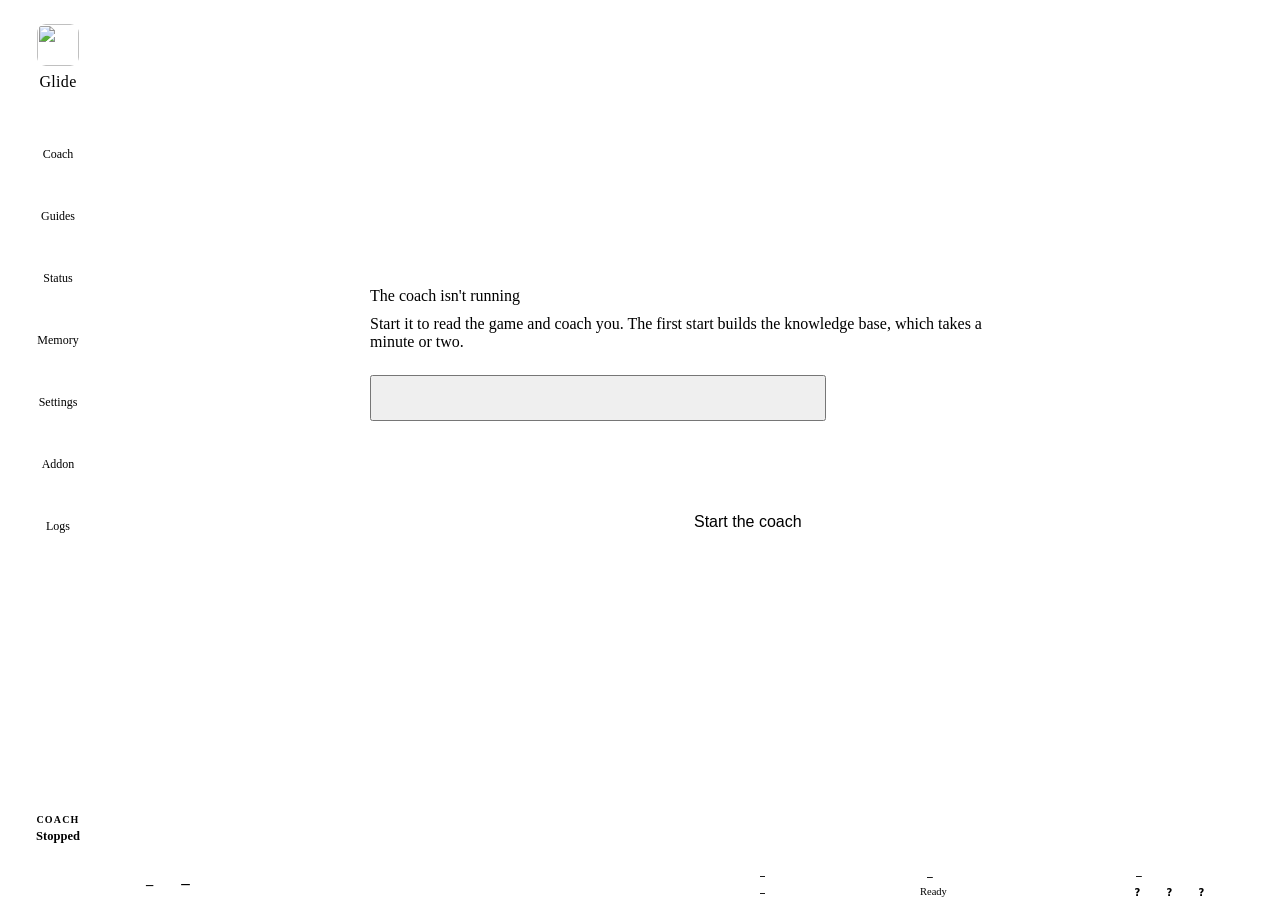
==== commit 756905f5: "feat: show Character and memory status in the AI indicator - Expose applied Character, learning and " ====
--- a/desktop/src/renderer/index.html
+++ b/desktop/src/renderer/index.html
@@ -275,25 +275,26 @@
     <div class="sb-item cost" data-sb="cost" data-prio="1" title="AI cost this session" aria-label="AI cost this session"><svg class="icon" aria-hidden="true"><use href="#i-coins"/></svg><b id="sb-cost" class="figure">–</b><span class="sb-l">AI cost</span></div>
     <div class="sb-item" data-sb="calls" data-prio="6" title="AI calls this session" aria-label="AI calls this session"><svg class="icon" aria-hidden="true"><use href="#i-message-square"/></svg><b id="sb-calls" class="figure">–</b><span class="sb-l">calls</span></div>
     <div class="sb-item" data-sb="cache" data-prio="7" title="Prompt cache hits: the share of input read from cache, at a tenth of the price" aria-label="Prompt cache hits"><svg class="icon" aria-hidden="true"><use href="#i-zap"/></svg><b id="sb-cache" class="figure">–</b><span class="sb-l">cached</span></div>
-    <div class="sb-task" data-sb="task" id="sb-task" hidden role="status" aria-live="polite">
-      <svg class="icon sb-task-ic" aria-hidden="true"><use href="#i-refresh-cw"/></svg>
-      <span class="sb-task-label" id="sb-task-label"></span>
-      <div class="sb-bar" id="sb-bar"><i id="sb-fill"></i></div>
-      <span class="sb-task-meta" id="sb-task-meta"></span>
-      <span class="sb-res" id="sb-res" title="CPU and memory used by Glide: the app, the coach and the jobs it runs"></span>
-    </div>
     <button class="sb-update" data-sb="update" id="sb-update" type="button" hidden><svg class="icon" aria-hidden="true"><use href="#i-download"/></svg><span id="sb-update-l">Restart to update</span></button>
-    <div class="grow" data-sb="grow"></div>
+    <div class="grow sb-center" data-sb="grow">
+      <div class="sb-task" id="sb-task" hidden role="status" aria-live="polite">
+        <svg class="icon sb-task-ic" aria-hidden="true"><use href="#i-refresh-cw"/></svg>
+        <span class="sb-task-label" id="sb-task-label"></span>
+        <div class="sb-bar" id="sb-bar"><i id="sb-fill"></i></div>
+        <span class="sb-task-meta" id="sb-task-meta"></span>
+        <span class="sb-res" id="sb-res" title="CPU and memory used by Glide: the app, the coach and the jobs it runs"></span>
+      </div>
+    </div>
     <div class="sb-models-stack" data-sb="models" data-prio="4" id="sb-models">
       <button class="sb-stack-row" id="sb-fast-btn" type="button" title="Fast role: callouts, quest briefings and translation. Click to open Fast model settings">
-        <svg class="icon" id="sb-fast-ic" aria-hidden="true"><use href="#i-mic"/></svg><b id="sb-fast">–</b><span class="sb-effort" id="sb-fast-eff" hidden></span><span class="sb-idle" id="sb-idle">not in use</span>
+        <svg class="icon" id="sb-fast-ic" aria-hidden="true"><use href="#i-mic"/></svg><b id="sb-fast">–</b><span class="sb-provider" id="sb-fast-provider" hidden></span><span class="sb-effort" id="sb-fast-eff" hidden></span><span class="sb-idle" id="sb-idle">not in use</span>
       </button>
       <button class="sb-stack-row" id="sb-deep-btn" type="button" data-prio="5" title="Deep role: typed questions and pace reviews. Click to open Deep model settings">
-        <svg class="icon" id="sb-deep-ic" aria-hidden="true"><use href="#i-keyboard"/></svg><b id="sb-deep">–</b><span class="sb-effort" id="sb-deep-eff" hidden></span>
+        <svg class="icon" id="sb-deep-ic" aria-hidden="true"><use href="#i-keyboard"/></svg><b id="sb-deep">–</b><span class="sb-provider" id="sb-deep-provider" hidden></span><span class="sb-effort" id="sb-deep-eff" hidden></span>
       </button>
     </div>
     <button class="sb-model sb-item sb-stt" data-sb="stt" data-prio="7" id="sb-listen-wrap" type="button" title="Speech-to-text for push-to-talk. Click to open Push-to-talk settings">
-      <svg class="icon" aria-hidden="true"><use href="#i-ear"/></svg><b id="sb-listen">–</b>
+      <svg class="icon" aria-hidden="true"><use href="#i-ear"/></svg><span class="sb-stt-label"><b id="sb-listen">–</b><span id="sb-listen-model" hidden></span></span>
     </button>
     <button class="sb-tts" data-sb="tts" data-prio="3" id="sb-speak-wrap" type="button" title="Coach voice. Click to open Voice settings">
       <span class="sb-tts-top"><svg class="icon" aria-hidden="true"><use href="#i-audio-lines"/></svg><b id="sb-speak">–</b></span>
@@ -305,9 +306,27 @@
       <button class="sb-mute" id="sb-mute" type="button" aria-pressed="false" title="Mute the narrator (Ctrl+Alt+M)" aria-label="Mute the narrator"><svg class="icon" aria-hidden="true"><use href="#i-volume-2"/></svg></button>
       <div class="sb-vol-pop" id="sb-vol-pop" role="group" aria-label="Narrator volume"><b id="sb-vol-v">100%</b><input type="range" id="sb-vol" min="0" max="1" step="0.05" value="1" aria-label="Narrator volume" aria-orientation="vertical"></div>
     </div>
-    <div class="sb-item sb-mode" data-sb="mode" data-prio="2" id="sb-mode-wrap" title="Coach"><svg class="icon" id="sb-mode-ic" aria-hidden="true"><use href="#i-bot"/></svg><b id="sb-mode">–</b></div>
+    <button class="sb-item sb-mode" data-sb="mode" data-prio="2" id="sb-mode-wrap" type="button" popovertarget="character-memory-details" aria-haspopup="dialog" title="Coach">
+      <span class="sb-mode-top"><svg class="icon" id="sb-mode-ic" aria-hidden="true"><use href="#i-bot"/></svg><b id="sb-mode">–</b></span>
+      <span id="sb-character-memory">
+        <span id="sb-character" role="img" data-state="unknown" aria-label="Character: Unknown" title="Character: Unknown"><svg class="icon" aria-hidden="true"><use href="#i-user"/></svg><span class="sb-feature-mark" aria-hidden="true">?</span></span>
+        <span id="sb-learning" role="img" data-state="unknown" aria-label="Memory Learning: Unknown" title="Memory Learning: Unknown"><svg class="icon" aria-hidden="true"><use href="#i-brain"/></svg><span class="sb-feature-mark" aria-hidden="true">?</span></span>
+        <span id="sb-recall" role="img" data-state="unknown" aria-label="Memory Recall: Unknown" title="Memory Recall: Unknown"><svg class="icon" aria-hidden="true"><use href="#i-search"/></svg><span class="sb-feature-mark" aria-hidden="true">?</span></span>
+      </span>
+    </button>
   </footer>
 </main>
+<div id="character-memory-details" class="character-memory-popup" popover role="dialog" aria-labelledby="character-memory-title">
+  <header><h3 id="character-memory-title">Character and Memory</h3><button class="btn" type="button" popovertarget="character-memory-details" popovertargetaction="hide" aria-label="Close Character and Memory" autofocus><svg class="icon" aria-hidden="true"><use href="#i-x"/></svg></button></header>
+  <dl>
+    <dt>AI availability</dt><dd id="cm-ai">Unknown — waiting for engine state.</dd>
+    <dt>Character</dt><dd id="cm-character">Unknown — waiting for engine state.</dd>
+    <dt>Memory Learning</dt><dd id="cm-learning">Unknown — waiting for engine state.</dd>
+    <dt>Memory Recall</dt><dd id="cm-recall">Unknown — waiting for engine state.</dd>
+    <dt id="cm-source-label" hidden>Recall source / model</dt><dd id="cm-source" hidden></dd>
+  </dl>
+  <nav aria-label="Character and Memory pages"><button class="btn" id="character-memory-roleplay" type="button">Roleplay settings</button><button class="btn" id="character-memory-memory" type="button">Memory page</button></nav>
+</div>
 <section id="setup" class="setup" hidden aria-labelledby="su-title">
   <aside class="su-side">
     <div class="brand"><img src="icon.png" alt="" width="40" height="40"><span>Glide</span></div>
--- a/desktop/src/renderer/app.css
+++ b/desktop/src/renderer/app.css
@@ -289,27 +289,34 @@
 .sb-item b { font-size: 13px; font-weight: 600; }
 .sb-item b.figure { font-size: 14.5px; font-weight: 650; }
 .sb-item.cost b { font-size: 17px; font-weight: 700; color: var(--ink); }
-.sb-model { background: none; border: 0; color: var(--ink); font: inherit; cursor: pointer; padding: 5px 8px; border-radius: var(--radius-s); overflow: hidden; }
+.sb-model { background: none; border: 0; color: var(--ink); font: inherit; cursor: pointer; min-height: 34px; box-sizing: border-box; padding: 4px 6px; border-radius: var(--radius-s); overflow: hidden; }
 .sb-model:hover { background: var(--tip-2); }
 .sb-model b { max-width: 175px; overflow: hidden; text-overflow: ellipsis; }
 #sb-mode.offline { color: var(--warn); }
 #sb-mode.paused { color: var(--behind); }
 .sb-l .short { display: none; }
 .sb-idle { display: none; font-size: 10.5px; color: var(--warn); white-space: nowrap; margin-left: 2px; }
-.sb-models-stack { display: inline-flex; flex-direction: column; justify-content: center; gap: 1px; height: 38px; padding: 2px 3px; border-radius: var(--radius-s); flex: 0 1 auto; min-width: 0; box-sizing: border-box; }
-.sb-stack-row { display: inline-flex; align-items: center; gap: 5px; height: 17px; padding: 0 5px; border: 0; border-radius: 4px; background: none; color: var(--ink); font: inherit; font-size: 11.5px; line-height: 1; cursor: pointer; min-width: 0; text-align: left; }
+.sb-models-stack { display: inline-flex; flex-direction: column; justify-content: center; gap: 1px; height: 38px; padding: 2px 3px; border-radius: var(--radius-s); flex: 0 1 auto; min-width: 160px; box-sizing: border-box; }
+.sb-stack-row { display: inline-flex; align-items: center; gap: 5px; height: 17px; max-width: 100%; box-sizing: border-box; padding: 0 5px; border: 0; border-radius: 4px; background: none; color: var(--ink); font: inherit; font-size: 11.5px; line-height: 1; cursor: pointer; min-width: 0; text-align: left; }
 .sb-stack-row:hover { background: var(--tip-2); }
 .sb-stack-row .icon { width: 12.5px; height: 12.5px; color: var(--ink-3); flex: none; }
-.sb-stack-row b { font-size: 11.5px; font-weight: 600; max-width: 155px; overflow: hidden; text-overflow: ellipsis; white-space: nowrap; }
+.sb-stack-row b { font-size: 11.5px; font-weight: 600; max-width: 155px; min-width: 0; overflow: hidden; text-overflow: ellipsis; white-space: nowrap; }
+.sb-provider { flex: none; max-width: 84px; overflow: hidden; text-overflow: ellipsis; font-size: 9.5px; color: var(--ink-3); white-space: nowrap; }
+.sb-provider[hidden] { display: none; }
 .sb-effort { margin-left: auto; order: 1; padding: 1px 4px; border-radius: 3px; font-size: 9.5px; font-weight: 600; line-height: 1.15; letter-spacing: 0.01em; color: var(--gold); background: rgba(242, 194, 79, 0.12); border: 1px solid rgba(242, 194, 79, 0.28); flex: none; white-space: nowrap; }
 .sb-effort[data-auto="1"] { color: var(--ink-3); background: rgba(255, 255, 255, 0.04); border-color: var(--edge-soft); font-weight: 500; }
+.sb-effort[data-tuned="1"] { color: var(--ahead); background: color-mix(in srgb, var(--ahead) 12%, transparent); border-color: color-mix(in srgb, var(--ahead) 40%, transparent); font-weight: 600; }
 .sb-effort[hidden] { display: none; }
 .sb-models-stack.idle :is(#sb-fast, #sb-deep) { color: var(--ink-3); text-decoration: line-through; text-decoration-color: var(--ink-3); }
 .sb-models-stack.idle .sb-effort { opacity: 0.55; color: var(--ink-3); background: none; border-color: var(--edge-soft); }
 .sb-models-stack.idle .sb-idle { display: inline; }
 .sb-stt { flex: 0 1 auto; min-width: 0; }
-.sb-stt b { max-width: 135px; overflow: hidden; text-overflow: ellipsis; white-space: nowrap; }
-.sb-tts { display: inline-flex; flex-direction: column; justify-content: center; gap: 2px; height: 38px; flex: 0 0 clamp(128px, 11vw, 162px); width: clamp(128px, 11vw, 162px); box-sizing: border-box; padding: 2px 8px; border: 1px solid transparent; border-radius: var(--radius-s); background: none; color: var(--ink); font: inherit; cursor: pointer; text-align: left; overflow: hidden; }
+.sb-stt-label { display: flex; flex-direction: column; justify-content: center; gap: 2px; min-width: 0; max-width: 110px; line-height: 1.15; text-align: left; }
+.sb-stt-label > :is(b, span) { overflow: hidden; text-overflow: ellipsis; white-space: nowrap; }
+#sessionbar .sb-stt-label b { font-size: 11.5px; }
+.sb-stt-label > span { font-size: 10.5px; color: var(--ink-3); }
+.sb-stt-label > span[hidden] { display: none; }
+.sb-tts { display: inline-flex; flex-direction: column; justify-content: center; gap: 2px; height: 34px; flex: 0 0 clamp(120px, 9vw, 140px); width: clamp(120px, 9vw, 140px); box-sizing: border-box; padding: 2px 6px; border: 1px solid transparent; border-radius: var(--radius-s); background: none; color: var(--ink); font: inherit; cursor: pointer; text-align: left; overflow: hidden; }
 .sb-tts:hover { background: var(--tip-2); }
 .sb-tts-top, .sb-tts-sub { display: flex; align-items: center; gap: 5px; min-width: 0; width: 100%; overflow: hidden; line-height: 1.15; }
 .sb-tts-top .icon { width: 13px; height: 13px; color: var(--ink-3); flex: none; }
@@ -350,11 +357,11 @@
 .mcost em { font-style: normal; color: var(--ink); }
 
 /* activity in the session bar: re-reads, rebuilds, downloads */
-.sb-task { display: flex; align-items: center; gap: 10px; padding: 5px 12px; border-radius: var(--radius-s); background: var(--tip); border: 1px solid var(--edge-soft); min-width: 0; }
+.sb-task { display: grid; grid-template-columns: 15px minmax(0, 1fr) auto; grid-template-rows: auto auto; align-items: center; column-gap: 6px; row-gap: 3px; height: 34px; box-sizing: border-box; padding: 3px 8px; border-radius: var(--radius-s); background: var(--tip); border: 1px solid var(--edge-soft); }
 .sb-task[hidden] { display: none; }
-.sb-task-label { font-size: 13px; font-weight: 550; white-space: nowrap; overflow: hidden; text-overflow: ellipsis; max-width: 320px; }
-.sb-task-meta { font-size: 12px; color: var(--ink-3); white-space: nowrap; font-variant-numeric: tabular-nums; }
-.sb-bar { position: relative; width: 180px; height: 6px; border-radius: 3px; background: #000; overflow: hidden; flex: none; }
+.sb-task-label { grid-column: 2; grid-row: 1; min-width: 0; font-size: 11.5px; font-weight: 550; white-space: nowrap; overflow: hidden; text-overflow: ellipsis; }
+.sb-task-meta { grid-column: 3; grid-row: 1; font-size: 10.5px; color: var(--ink-3); white-space: nowrap; font-variant-numeric: tabular-nums; }
+.sb-bar { grid-column: 2; grid-row: 2; position: relative; width: 100%; max-width: 180px; min-width: 0; height: 6px; border-radius: 3px; background: #000; overflow: hidden; }
 .sb-bar i { position: absolute; top: 0; bottom: 0; left: 0; width: 0; border-radius: 3px; background: var(--gold); transition: width 0.5s var(--ease-out); }
 .sb-bar.busy i { width: 34%; animation: sb-busy 1.4s var(--ease-out) infinite; }
 .sb-task.failed .sb-bar i { background: var(--behind); }
@@ -418,7 +425,9 @@
    Priority (data-prio): 1 cost, 2 coach mode & translation, 3 session & TTS status, 4 fast model, 5 deep model,
    6 calls, 7 cache hits & STT chip.
    The activity (bar, step, CPU and memory) outranks everything but the cost. */
-#sessionbar { container: sessionbar / inline-size; gap: 14px; overflow: hidden; user-select: none; }
+#sessionbar { container: sessionbar / inline-size; gap: 8px; overflow: hidden; user-select: none; }
+.sb-center { display: flex; align-items: center; justify-content: center; min-width: 0; }
+.sb-center:has(.sb-task:not([hidden])) { min-width: 200px; }
 /* every piece drags left or right along the bar (session-bar-order.ts) */
 #sessionbar > div[data-sb]:not([data-sb="grow"]):not([data-sb="models"]) { cursor: grab; }
 #sessionbar > [data-sb] { touch-action: none; }
@@ -433,23 +442,49 @@
 #sessionbar .sb-l { display: none; font-size: 11.5px; color: var(--ink-3); }
 .sb-model { display: inline-flex; align-items: center; gap: 6px; flex: 0 1 auto; min-width: 0; }
 .sb-model .sb-item b { max-width: 155px; overflow: hidden; text-overflow: ellipsis; white-space: nowrap; }
-.sb-mode b { white-space: nowrap; }
-.sb-mode.offline .icon, .sb-mode.offline b { color: var(--warn); }
-.sb-mode.paused .icon, .sb-mode.paused b { color: var(--behind); }
-.sb-task { flex: 0 1 auto; min-width: 0; }
-.sb-task-ic { width: 15px; height: 15px; color: var(--gold); flex: none; }
+#sessionbar .sb-mode { flex-direction: column; align-items: flex-start; justify-content: center; gap: 2px; width: 142px; height: 40px; box-sizing: border-box; padding: 2px 6px; border: 0; border-radius: var(--radius-s); background: none; color: var(--ink); font: inherit; cursor: pointer; anchor-name: --character-memory; }
+#sessionbar .sb-mode:hover { background: var(--tip-2); }
+#sessionbar .sb-mode:focus-visible { outline: 2px solid var(--gold); outline-offset: -2px; }
+.sb-mode-top { display: flex; align-items: center; gap: 5px; width: 100%; min-width: 0; line-height: 15px; }
+#sessionbar .sb-mode-top .icon { flex: none; width: 13px; height: 13px; }
+#sessionbar .sb-mode b { min-width: 0; overflow: hidden; text-overflow: ellipsis; white-space: nowrap; font-size: 11.5px; }
+.sb-mode.offline .sb-mode-top, .sb-mode.offline .sb-mode-top .icon { color: var(--warn); }
+.sb-mode.paused .sb-mode-top, .sb-mode.paused .sb-mode-top .icon { color: var(--behind); }
+#sb-character-memory { display: flex; align-items: center; gap: 8px; height: 16px; }
+#sb-character-memory > span { display: inline-flex; align-items: center; gap: 2px; height: 16px; color: var(--ink-3); }
+#sessionbar #sb-character-memory .icon { width: 13px; height: 13px; color: inherit; }
+.sb-feature-mark { display: inline-flex; align-items: center; justify-content: center; width: 9px; font: 700 10px/12px system-ui, sans-serif; }
+#sb-character-memory [data-state="enabled"] { color: var(--ahead); }
+#sb-character-memory [data-state="disabled"] .icon { opacity: .65; }
+#sb-character-memory [data-state="disabled"] .sb-feature-mark { border-bottom: 1px solid currentColor; }
+#sb-character-memory [data-state="waiting"] .sb-feature-mark { border-bottom: 1px dotted currentColor; }
+#sb-character-memory [data-state="warning"] { color: var(--warn); }
+#sb-character-memory [data-state="warning"] .sb-feature-mark { border: 1px solid currentColor; border-radius: 2px; box-sizing: border-box; }
+#sb-character-memory [data-state="partial"] { color: var(--gold); }
+.character-memory-popup { position: fixed; position-anchor: --character-memory; position-area: top span-left; position-try-fallbacks: flip-inline; inset: auto; margin: 8px; width: min(380px, calc(100vw - 32px)); max-height: min(640px, calc(100vh - 80px)); box-sizing: border-box; overflow: auto; padding: 16px; color: var(--ink); background: var(--tip); border: 1px solid var(--edge); border-radius: var(--radius-s); box-shadow: var(--tip-shadow); font-size: 13px; line-height: 1.45; overflow-wrap: anywhere; }
+.character-memory-popup header { display: flex; align-items: center; justify-content: space-between; gap: 12px; }
+.character-memory-popup h3 { margin: 0; color: var(--gold); font-size: 15px; }
+.character-memory-popup header .btn { flex: none; padding: 4px; }
+.character-memory-popup dt { margin-top: 12px; font-weight: 600; }
+.character-memory-popup dd { margin: 3px 0 0; color: var(--ink-2); white-space: pre-line; }
+.character-memory-popup nav { display: flex; flex-wrap: wrap; gap: 8px; margin-top: 16px; }
+.sb-task { flex: 0 1 360px; min-width: 0; width: 100%; max-width: 360px; }
+.sb-task-ic { grid-column: 1; grid-row: 1 / 3; width: 15px; height: 15px; color: var(--gold); }
+.sb-task .sb-res { grid-column: 3; grid-row: 2; gap: 6px; padding: 0; border: 0; font-size: 10.5px; }
+.sb-task .sb-res b { font-size: 10.5px; }
+.sb-task .sb-res .icon { width: 12px; height: 12px; }
 .sb-res span { display: inline-flex; align-items: center; gap: 4px; }
 .sb-res .icon { width: 14px; height: 14px; color: var(--ink-3); }
 .sb-res b { margin-left: 0; }
 
 @container sessionbar (min-width: 1540px) { #sessionbar .sb-l { display: inline; } }
-@container sessionbar (max-width: 1280px) { #sessionbar [data-prio="7"] { display: none; } .sb-stack-row b { max-width: 130px; } }
+@container sessionbar (max-width: 1280px) { #sessionbar [data-prio="7"] { display: none; } .sb-stack-row b { max-width: 130px; } .sb-res span + span { display: none; } }
 @container sessionbar (max-width: 1160px) { #sessionbar [data-prio="6"] { display: none; } .sb-task-label { max-width: 200px; } }
 @container sessionbar (max-width: 1040px) { #sessionbar [data-prio="5"] { display: none; } .sb-idle { display: none !important; } .sb-models-stack { height: auto; } }
-@container sessionbar (max-width: 940px) { .sb-mode b { display: none; } .sb-task-label { display: none; } .sb-effort { display: none; } }
+@container sessionbar (max-width: 940px) { #sessionbar .sb-mode { width: 100px; } #sb-character-memory { gap: 4px; } .sb-task-label { display: none; } .sb-effort { display: none; } }
 @container sessionbar (max-width: 860px) { #sessionbar [data-prio="4"] { display: none; } .sb-res span + span { display: none; } }
 @container sessionbar (max-width: 760px) { #sessionbar [data-prio="3"] { display: none; } .sb-task-meta { display: none; } }
-@container sessionbar (max-width: 640px) { .sb-res { display: none; } .sb-bar { width: 110px; } }
+@container sessionbar (max-width: 640px) { .sb-res { display: none; } .sb-bar { max-width: 110px; } }
 @container sessionbar (max-width: 520px) { #sessionbar [data-prio="2"] { display: none; } }
 
 /* all of Status (and Memory) in one panel, group titles as dividers inside it */
@@ -478,7 +513,7 @@
 .cc-facts dd { margin: 0; font-weight: 600; }
 #cc-msg .icon { width: 15px; height: 15px; margin-right: 6px; vertical-align: -2px; }
 /* the footer's mute button: always visible; when muted it says so in the warning colour */
-.sb-mute { display: inline-flex; align-items: center; gap: 6px; flex: none; background: none; border: 0; color: var(--ink-2); font: inherit; font-size: 13px; cursor: pointer; padding: 6px 8px; border-radius: var(--radius-s); }
+.sb-mute { display: inline-flex; align-items: center; justify-content: center; gap: 6px; flex: none; min-width: 34px; height: 34px; box-sizing: border-box; background: none; border: 0; color: var(--ink-2); font: inherit; font-size: 13px; cursor: pointer; padding: 4px 6px; border-radius: var(--radius-s); }
 .sb-mute:hover { background: var(--tip-2); color: var(--ink); }
 .sb-mute .icon { width: 18px; height: 18px; }
 .sb-mute.on { color: var(--warn); }
